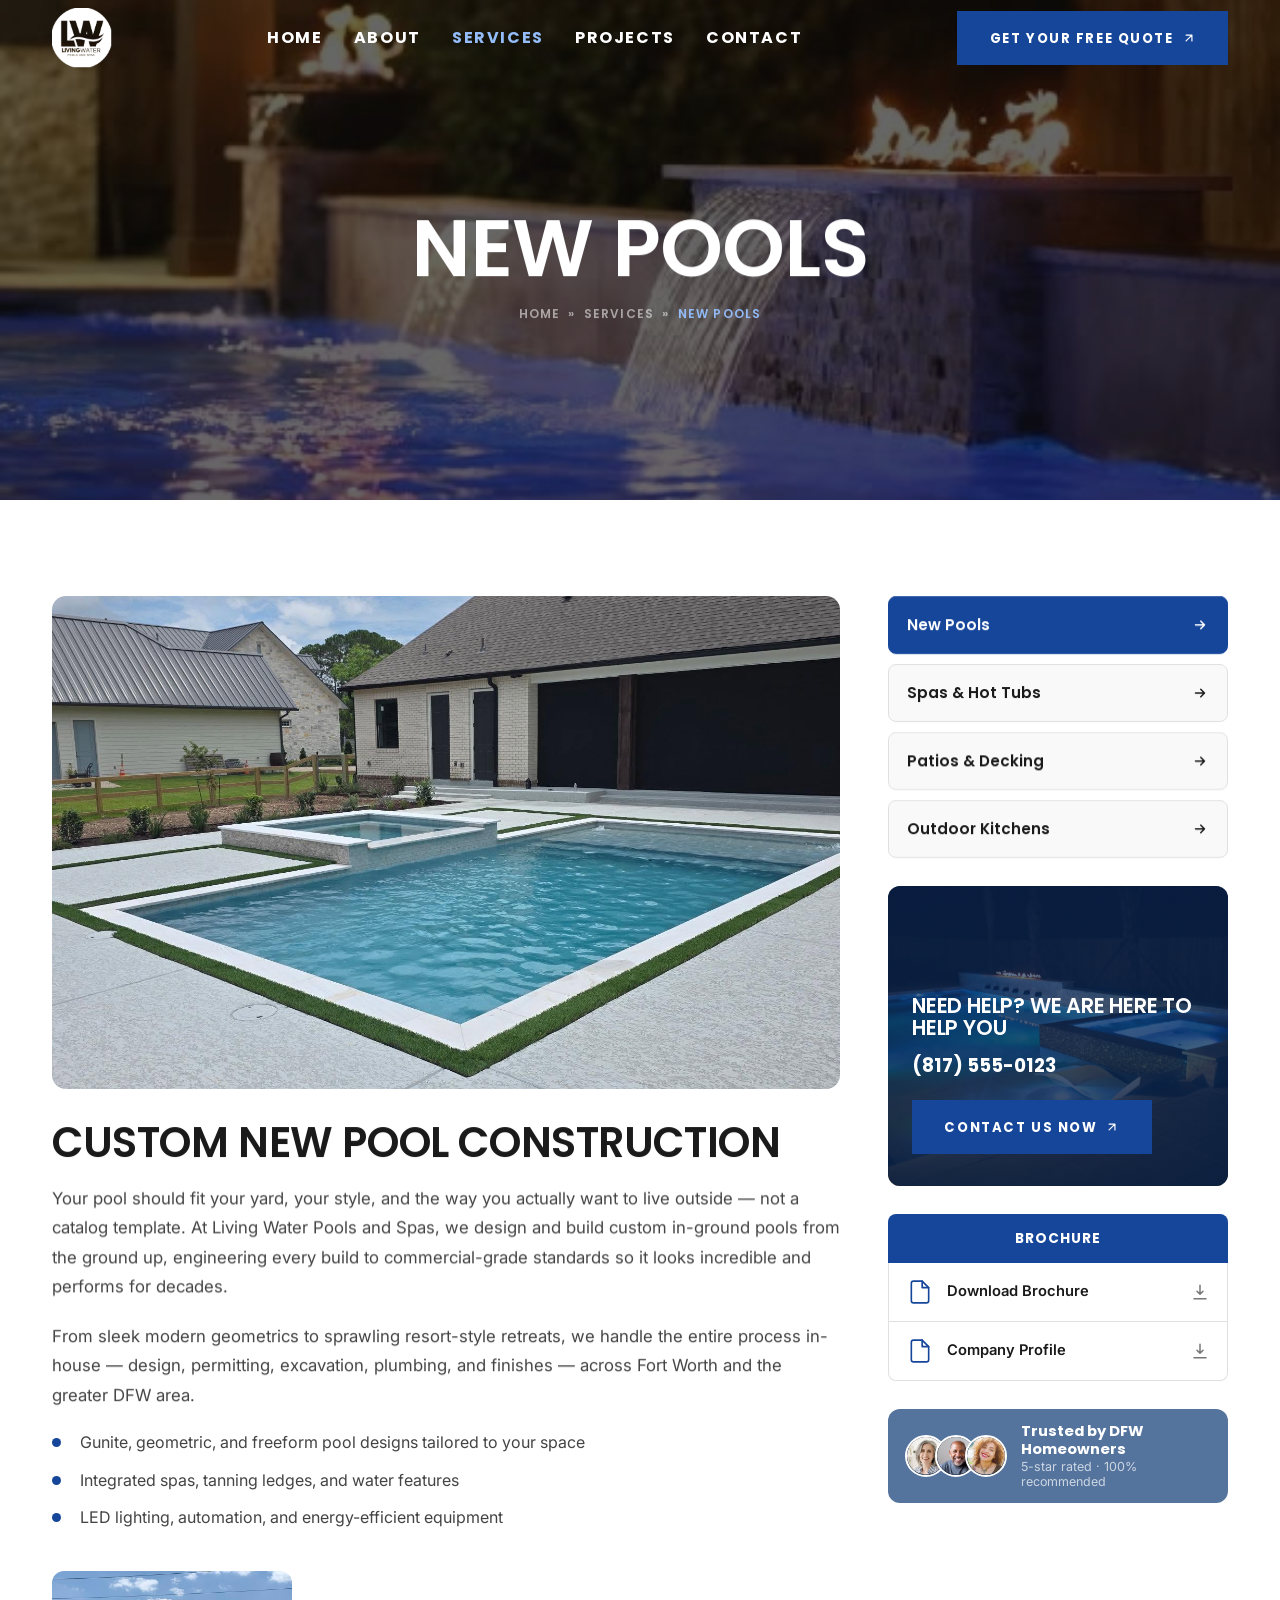
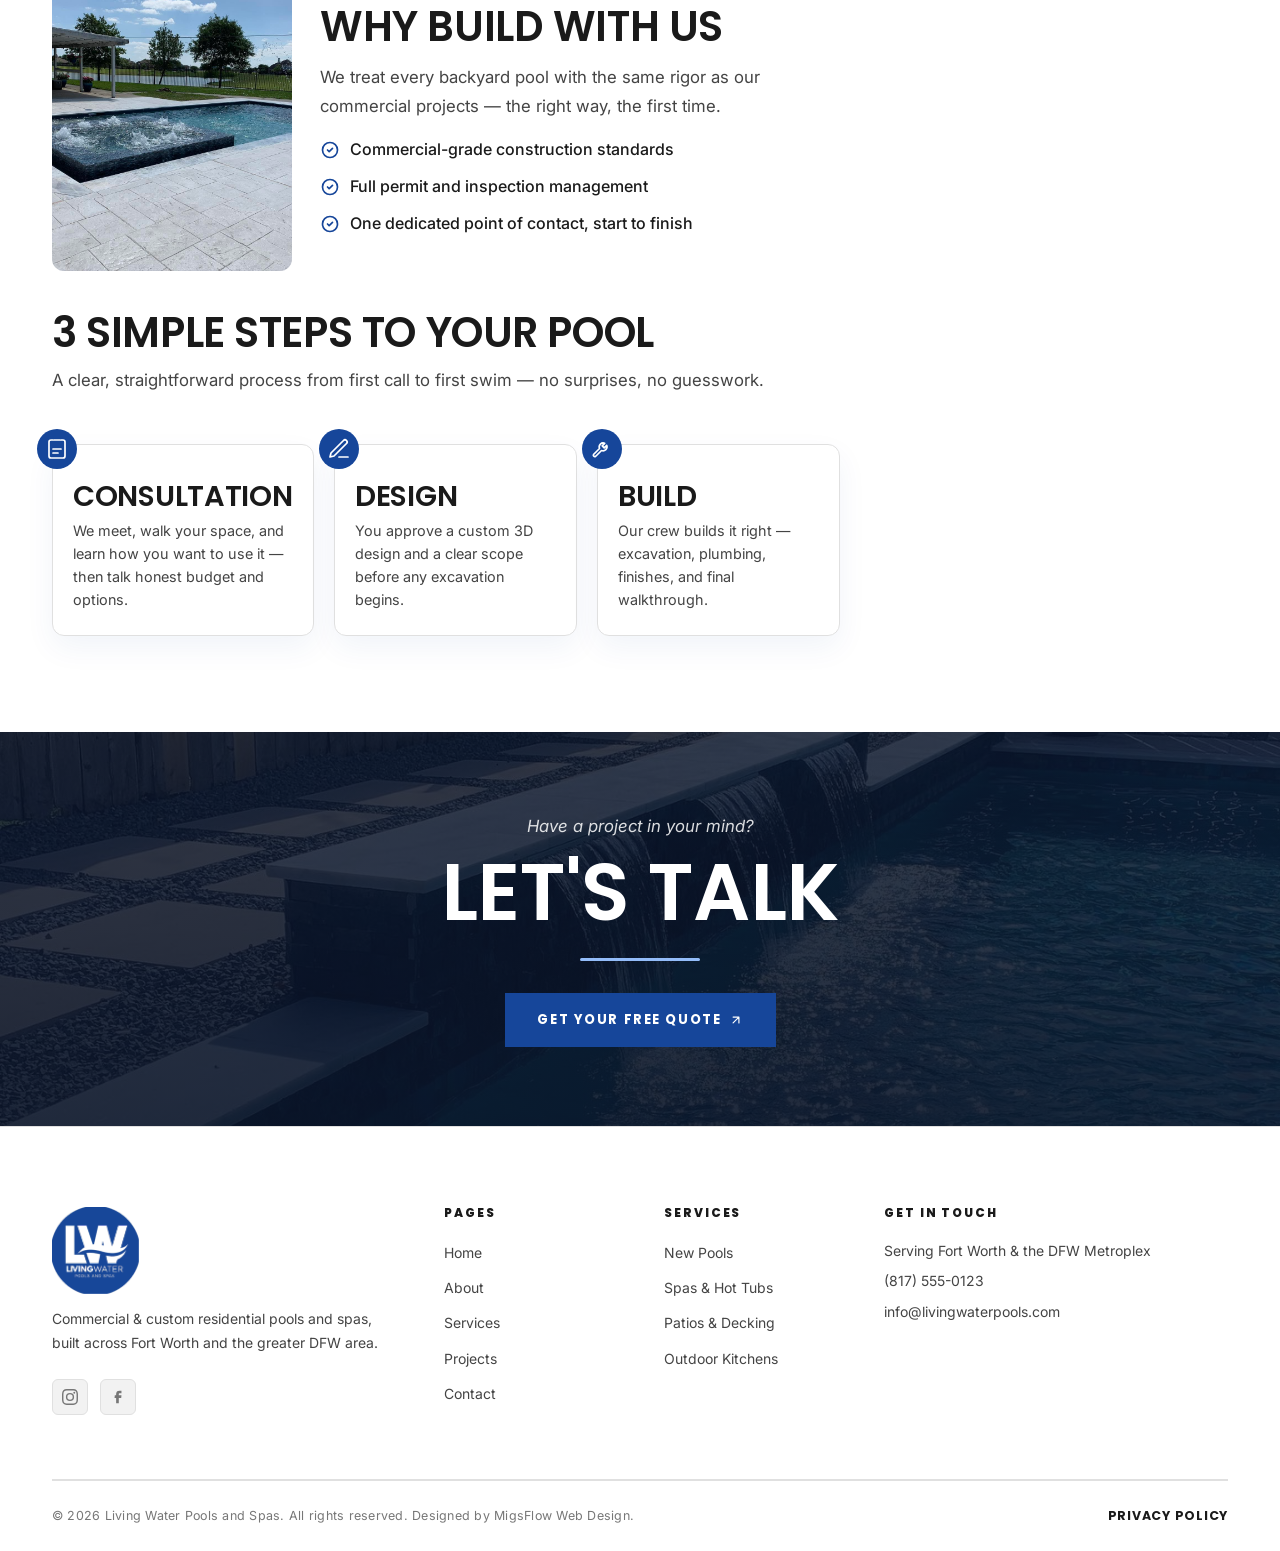
==== service-new-pools.html @ 2e31899b "Initial commit" ====
<!DOCTYPE html>
<html lang="en">
<head>
  <meta charset="UTF-8" />
  <meta name="viewport" content="width=device-width, initial-scale=1.0" />
  <meta name="description" content="Custom new pool construction by Living Water Pools and Spas — gunite, geometric, and freeform pools designed and built across the Fort Worth / DFW area." />
  <title>New Pools | Living Water Pools and Spas</title>

  <link rel="preconnect" href="https://fonts.googleapis.com" />
  <link rel="preconnect" href="https://fonts.gstatic.com" crossorigin />

  <link rel="stylesheet" href="global.css" />
  <link rel="stylesheet" href="nav-hero.css" />
  <link rel="stylesheet" href="css/graft.css" />
  <link rel="stylesheet" href="css/quote.css" />
  <link rel="stylesheet" href="css/styles.css" />
  <link rel="stylesheet" href="css/service-detail.css" />
  <script>if(!matchMedia("(prefers-reduced-motion: reduce)").matches)document.documentElement.className+=" fade-on";</script>
</head>
<body>

  <!-- NAVBAR -->
  <header id="navbar">
    <div class="container nav-inner">
      <a href="index.html" class="nav-logo" aria-label="Living Water Pools and Spas — Home">
        <img src="images/living-water-logo.svg" alt="Living Water Pools and Spas" class="nav-logo-img" />
      </a>
      <nav aria-label="Main navigation">
        <ul class="nav-links">
          <li><a href="index.html#hero">Home</a></li>
          <li><a href="index.html#about">About</a></li>
          <li><a href="index.html#services" class="is-active">Services</a></li>
          <li><a href="index.html#projects">Projects</a></li>
          <li><a href="index.html#contact">Contact</a></li>
        </ul>
      </nav>
      <div class="nav-cta">
        <a href="index.html#quote" class="btn-primary">
          Get Your Free Quote
          <svg class="btn-icon" xmlns="http://www.w3.org/2000/svg" fill="none" viewBox="0 0 24 24" stroke="currentColor" aria-hidden="true"><path stroke-linecap="round" stroke-linejoin="round" stroke-width="2" d="M7 17L17 7M17 7H7M17 7v10"/></svg>
        </a>
      </div>
      <button class="nav-hamburger" aria-expanded="false" aria-label="Open navigation menu" aria-controls="mobile-drawer">
        <span></span><span></span><span></span>
      </button>
      <nav class="nav-drawer" id="mobile-drawer" aria-label="Mobile navigation">
        <ul>
          <li><a href="index.html#hero">Home</a></li>
          <li><a href="index.html#about">About</a></li>
          <li><a href="index.html#services">Services</a></li>
          <li><a href="index.html#projects">Projects</a></li>
          <li><a href="index.html#contact">Contact</a></li>
        </ul>
        <div class="nav-drawer-cta">
          <a href="index.html#quote" class="btn-primary">Get Your Free Quote
            <svg class="btn-icon" xmlns="http://www.w3.org/2000/svg" fill="none" viewBox="0 0 24 24" stroke="currentColor" aria-hidden="true"><path stroke-linecap="round" stroke-linejoin="round" stroke-width="2" d="M7 17L17 7M17 7H7M17 7v10"/></svg>
          </a>
        </div>
      </nav>
    </div>
  </header>
  <div class="nav-overlay" aria-hidden="true"></div>

  <!-- PAGE HERO -->
  <section class="page-hero" data-fade>
    <div class="page-hero-bg"><picture><img src="images/hero/hero-3.jpg" alt="" width="1600" height="500" decoding="async"></picture></div>
    <div class="page-hero-overlay"></div>
    <div class="container">
      <div class="page-hero-content">
        <h1>New Pools</h1>
        <nav class="page-hero-breadcrumb" aria-label="Breadcrumb">
          <a href="index.html">Home</a> <span>&raquo;</span>
          <a href="index.html#services">Services</a> <span>&raquo;</span>
          <span class="current">New Pools</span>
        </nav>
      </div>
    </div>
  </section>

  <!-- SERVICE DETAIL -->
  <section class="svc-detail section-padding">
    <div class="container">
      <div class="svc-layout">

        <!-- MAIN -->
        <div class="svc-main" data-fade>
          <img class="svc-main-img" src="images/gallery/gallery-7.jpg" alt="Custom new pool built by Living Water Pools and Spas" loading="lazy" decoding="async">
          <h2>Custom New Pool Construction</h2>
          <p>Your pool should fit your yard, your style, and the way you actually want to
            live outside — not a catalog template. At Living Water Pools and Spas, we
            design and build custom in-ground pools from the ground up, engineering every
            build to commercial-grade standards so it looks incredible and performs for
            decades.</p>
          <p>From sleek modern geometrics to sprawling resort-style retreats, we handle
            the entire process in-house — design, permitting, excavation, plumbing, and
            finishes — across Fort Worth and the greater DFW area.</p>
          <ul class="svc-bullets">
            <li>Gunite, geometric, and freeform pool designs tailored to your space</li>
            <li>Integrated spas, tanning ledges, and water features</li>
            <li>LED lighting, automation, and energy-efficient equipment</li>
          </ul>

          <div class="svc-benefits">
            <img class="svc-benefits-img" src="images/gallery/gallery-8.jpg" alt="Finished pool and spa by Living Water Pools and Spas" loading="lazy" decoding="async">
            <div>
              <h3>Why Build With Us</h3>
              <p>We treat every backyard pool with the same rigor as our commercial
                projects — the right way, the first time.</p>
              <ul class="svc-check">
                <li><svg xmlns="http://www.w3.org/2000/svg" viewBox="0 0 24 24" fill="none" stroke="currentColor" stroke-width="2"><path stroke-linecap="round" stroke-linejoin="round" d="M9 12l2 2 4-4"/><circle cx="12" cy="12" r="9"/></svg> Commercial-grade construction standards</li>
                <li><svg xmlns="http://www.w3.org/2000/svg" viewBox="0 0 24 24" fill="none" stroke="currentColor" stroke-width="2"><path stroke-linecap="round" stroke-linejoin="round" d="M9 12l2 2 4-4"/><circle cx="12" cy="12" r="9"/></svg> Full permit and inspection management</li>
                <li><svg xmlns="http://www.w3.org/2000/svg" viewBox="0 0 24 24" fill="none" stroke="currentColor" stroke-width="2"><path stroke-linecap="round" stroke-linejoin="round" d="M9 12l2 2 4-4"/><circle cx="12" cy="12" r="9"/></svg> One dedicated point of contact, start to finish</li>
              </ul>
            </div>
          </div>

          <h3 class="svc-steps-head">3 Simple Steps To Your Pool</h3>
          <p class="svc-steps-intro">A clear, straightforward process from first call to
            first swim — no surprises, no guesswork.</p>
          <div class="svc-steps">
            <div class="svc-step">
              <span class="svc-step-icon"><svg xmlns="http://www.w3.org/2000/svg" viewBox="0 0 24 24" fill="none" stroke="currentColor" stroke-width="1.7"><path stroke-linecap="round" stroke-linejoin="round" d="M8 3H6a2 2 0 0 0-2 2v14a2 2 0 0 0 2 2h12a2 2 0 0 0 2-2V5a2 2 0 0 0-2-2h-2M9 3h6M8 12h8M8 16h5"/></svg></span>
              <h4>Consultation</h4>
              <p>We meet, walk your space, and learn how you want to use it — then talk honest budget and options.</p>
            </div>
            <div class="svc-step">
              <span class="svc-step-icon"><svg xmlns="http://www.w3.org/2000/svg" viewBox="0 0 24 24" fill="none" stroke="currentColor" stroke-width="1.7"><path stroke-linecap="round" stroke-linejoin="round" d="M12 20h9M16.5 3.5a2.1 2.1 0 0 1 3 3L7 19l-4 1 1-4z"/></svg></span>
              <h4>Design</h4>
              <p>You approve a custom 3D design and a clear scope before any excavation begins.</p>
            </div>
            <div class="svc-step">
              <span class="svc-step-icon"><svg xmlns="http://www.w3.org/2000/svg" viewBox="0 0 24 24" fill="none" stroke="currentColor" stroke-width="1.7"><path stroke-linecap="round" stroke-linejoin="round" d="M14.7 6.3a4 4 0 0 0-5.2 5.2l-6 6a1.5 1.5 0 0 0 2 2l6-6a4 4 0 0 0 5.2-5.2l-2.5 2.5-2-2z"/></svg></span>
              <h4>Build</h4>
              <p>Our crew builds it right — excavation, plumbing, finishes, and final walkthrough.</p>
            </div>
          </div>
        </div>

        <!-- SIDEBAR -->
        <aside class="svc-sidebar" data-fade>
          <ul class="svc-nav">
            <li><a href="service-new-pools.html" class="is-active">New Pools <svg xmlns="http://www.w3.org/2000/svg" fill="none" viewBox="0 0 24 24" stroke="currentColor"><path stroke-linecap="round" stroke-linejoin="round" stroke-width="2" d="M13 7l5 5-5 5M6 12h12"/></svg></a></li>
            <li><a href="service-spas.html">Spas &amp; Hot Tubs <svg xmlns="http://www.w3.org/2000/svg" fill="none" viewBox="0 0 24 24" stroke="currentColor"><path stroke-linecap="round" stroke-linejoin="round" stroke-width="2" d="M13 7l5 5-5 5M6 12h12"/></svg></a></li>
            <li><a href="service-patios.html">Patios &amp; Decking <svg xmlns="http://www.w3.org/2000/svg" fill="none" viewBox="0 0 24 24" stroke="currentColor"><path stroke-linecap="round" stroke-linejoin="round" stroke-width="2" d="M13 7l5 5-5 5M6 12h12"/></svg></a></li>
            <li><a href="service-outdoor-kitchens.html">Outdoor Kitchens <svg xmlns="http://www.w3.org/2000/svg" fill="none" viewBox="0 0 24 24" stroke="currentColor"><path stroke-linecap="round" stroke-linejoin="round" stroke-width="2" d="M13 7l5 5-5 5M6 12h12"/></svg></a></li>
          </ul>

          <div class="svc-help">
            <div class="svc-help-bg"><img src="images/hero/hero-1.jpg" alt="" loading="lazy" decoding="async"></div>
            <h3>Need Help? We Are Here To Help You</h3>
            <!-- TODO: replace with the real phone number -->
            <a class="svc-help-phone" href="tel:+18175550123">(817) 555-0123</a>
            <a href="index.html#quote" class="btn-primary">Contact Us Now
              <svg class="btn-icon" xmlns="http://www.w3.org/2000/svg" fill="none" viewBox="0 0 24 24" stroke="currentColor" aria-hidden="true"><path stroke-linecap="round" stroke-linejoin="round" stroke-width="2" d="M7 17L17 7M17 7H7M17 7v10"/></svg>
            </a>
          </div>

          <div class="svc-brochure">
            <div class="svc-brochure-head">Brochure</div>
            <div class="svc-brochure-list">
              <!-- TODO: link real PDFs when available -->
              <a href="#">
                <svg class="svc-brochure-file" xmlns="http://www.w3.org/2000/svg" fill="none" viewBox="0 0 24 24" stroke="currentColor" stroke-width="1.5"><path stroke-linecap="round" stroke-linejoin="round" d="M14 2H6a2 2 0 0 0-2 2v16a2 2 0 0 0 2 2h12a2 2 0 0 0 2-2V8z"/><path stroke-linecap="round" stroke-linejoin="round" d="M14 2v6h6"/></svg>
                Download Brochure
                <svg class="svc-brochure-dl" xmlns="http://www.w3.org/2000/svg" fill="none" viewBox="0 0 24 24" stroke="currentColor" stroke-width="2"><path stroke-linecap="round" stroke-linejoin="round" d="M12 3v12m0 0l-4-4m4 4l4-4M4 21h16"/></svg>
              </a>
              <a href="#">
                <svg class="svc-brochure-file" xmlns="http://www.w3.org/2000/svg" fill="none" viewBox="0 0 24 24" stroke="currentColor" stroke-width="1.5"><path stroke-linecap="round" stroke-linejoin="round" d="M14 2H6a2 2 0 0 0-2 2v16a2 2 0 0 0 2 2h12a2 2 0 0 0 2-2V8z"/><path stroke-linecap="round" stroke-linejoin="round" d="M14 2v6h6"/></svg>
                Company Profile
                <svg class="svc-brochure-dl" xmlns="http://www.w3.org/2000/svg" fill="none" viewBox="0 0 24 24" stroke="currentColor" stroke-width="2"><path stroke-linecap="round" stroke-linejoin="round" d="M12 3v12m0 0l-4-4m4 4l4-4M4 21h16"/></svg>
              </a>
            </div>
          </div>
          <div class="trust-bar">
            <div class="trust-avatars">
              <img src="images/testimonial-4.png" alt="" width="42" height="42" loading="lazy" decoding="async">
              <img src="images/testimonial-5.png" alt="" width="42" height="42" loading="lazy" decoding="async">
              <img src="images/testimonial-6.png" alt="" width="42" height="42" loading="lazy" decoding="async">
            </div>
            <p class="trust-text">
              <span class="trust-text-1">Trusted by DFW Homeowners</span>
              <span class="trust-text-2">5-star rated &middot; 100% recommended</span>
            </p>
          </div>

        </aside>

      </div>
    </div>
  </section>

  <!-- LET'S TALK -->
  <section class="lets-talk" data-fade>
    <div class="lets-talk-bg"><img src="images/hero/hero-2.jpg" alt="" loading="lazy" decoding="async"></div>
    <div class="container">
      <p class="lets-talk-eyebrow">Have a project in your mind?</p>
      <h2>Let's Talk</h2>
      <div class="lets-talk-line"></div>
      <a href="index.html#quote" class="btn-primary">Get Your Free Quote
        <svg class="btn-icon" xmlns="http://www.w3.org/2000/svg" fill="none" viewBox="0 0 24 24" stroke="currentColor" aria-hidden="true"><path stroke-linecap="round" stroke-linejoin="round" stroke-width="2" d="M7 17L17 7M17 7H7M17 7v10"/></svg>
      </a>
    </div>
  </section>

  <!-- FOOTER -->
  <footer id="footer">
    <div class="container">
      <div class="footer-grid">
        <div class="footer-col footer-brand">
          <img src="images/living-water-logo.svg" alt="Living Water Pools and Spas" class="footer-logo-img" />
          <p>Commercial &amp; custom residential pools and spas, built across Fort Worth and the greater DFW area.</p>
          <div class="footer-social">
            <a href="#" aria-label="Instagram"><svg xmlns="http://www.w3.org/2000/svg" viewBox="0 0 24 24" fill="currentColor"><path d="M12 2.163c3.204 0 3.584.012 4.85.07 3.252.148 4.771 1.691 4.919 4.919.058 1.265.069 1.645.069 4.849 0 3.205-.012 3.584-.069 4.849-.149 3.225-1.664 4.771-4.919 4.919-1.266.058-1.644.07-4.85.07-3.204 0-3.584-.012-4.849-.07-3.26-.149-4.771-1.699-4.919-4.92-.058-1.265-.07-1.644-.07-4.849 0-3.204.013-3.583.07-4.849.149-3.227 1.664-4.771 4.919-4.919 1.266-.057 1.645-.069 4.849-.069zM12 0C8.741 0 8.333.014 7.053.072 2.695.272.273 2.69.073 7.052.014 8.333 0 8.741 0 12c0 3.259.014 3.668.072 4.948.2 4.358 2.618 6.78 6.98 6.98C8.333 23.986 8.741 24 12 24c3.259 0 3.668-.014 4.948-.072 4.354-.2 6.782-2.618 6.979-6.98.059-1.28.073-1.689.073-4.948 0-3.259-.014-3.667-.072-4.947-.196-4.354-2.617-6.78-6.979-6.98C15.668.014 15.259 0 12 0zm0 5.838a6.162 6.162 0 100 12.324 6.162 6.162 0 000-12.324zM12 16a4 4 0 110-8 4 4 0 010 8zm6.406-11.845a1.44 1.44 0 100 2.881 1.44 1.44 0 000-2.881z"/></svg></a>
            <a href="#" aria-label="Facebook"><svg xmlns="http://www.w3.org/2000/svg" viewBox="0 0 24 24" fill="currentColor"><path d="M9.198 21.5h4v-8.01h3.604l.396-3.98h-4V7.5a1 1 0 0 1 1-1h3v-4h-3a5 5 0 0 0-5 5v2.01h-2l-.396 3.98h2.396v8.01Z"/></svg></a>
          </div>
        </div>
        <div class="footer-col footer-nav"><h4>Pages</h4><ul><li><a href="index.html#hero">Home</a></li><li><a href="index.html#about">About</a></li><li><a href="index.html#services">Services</a></li><li><a href="index.html#projects">Projects</a></li><li><a href="index.html#contact">Contact</a></li></ul></div>
        <div class="footer-col footer-nav"><h4>Services</h4><ul><li><a href="service-new-pools.html">New Pools</a></li><li><a href="service-spas.html">Spas &amp; Hot Tubs</a></li><li><a href="service-patios.html">Patios &amp; Decking</a></li><li><a href="service-outdoor-kitchens.html">Outdoor Kitchens</a></li></ul></div>
        <div class="footer-col footer-contact"><h4>Get In Touch</h4><address><p>Serving Fort Worth &amp; the DFW Metroplex</p><a href="tel:+18175550123">(817) 555-0123</a><a href="mailto:info@livingwaterpools.com">info@livingwaterpools.com</a></address></div>
      </div>
      <div class="footer-bottom"><p>&copy; 2026 Living Water Pools and Spas. All rights reserved. Designed by MigsFlow Web Design.</p><a href="#" class="footer-privacy">Privacy Policy</a></div>
    </div>
  </footer>

  <button id="scrollTop" class="scroll-top-btn" aria-label="Scroll to top"><svg xmlns="http://www.w3.org/2000/svg" fill="none" viewBox="0 0 24 24" stroke="currentColor"><path stroke-linecap="round" stroke-linejoin="round" stroke-width="2" d="M5 15l7-7 7 7"/></svg></button>

  <script defer src="main.js"></script>
</body>
</html>
---- global.css ----
/* ============================================================
   RIDGELINE POOLS v2 — global.css
   White-base design: white backgrounds, dark text, maroon accents
   Mobile-first: base styles = mobile, min-width queries = larger
   ============================================================ */

@import url('https://fonts.googleapis.com/css2?family=Poppins:wght@400;500;600;700;800;900&family=Inter:wght@400;500;600;700&display=swap');

:root {

  /* ── Brand Colors ── */
  --maroon:       #16469a;
  --maroon-dk:    #0F3372;
  --maroon-lt:    #93bcf9;
  --black:        #0A0A0A;
  --white:        #FFFFFF;

  /* ── Greys ── */
  --grey-50:      #F9F9F9;
  --grey-100:     #F2F2F2;
  --grey-200:     #E0E0E0;
  --grey-300:     #B0B0B0;
  --grey-400:     #777777;
  --grey-500:     #444444;
  --grey-600:     #2A2A2A;

  /* ── Text ── */
  --text-primary:   #1A1A1A;   /* headings */
  --text-body:      #444444;   /* body copy */
  --text-muted:     #777777;   /* labels, captions */
  --text-white:     #FFFFFF;
  --text-maroon:    #174799;

  /* ── Backgrounds ── */
  --bg-white:     #FFFFFF;
  --bg-light:     #F9F9F9;
  --bg-dark:      #111111;
  --bg-maroon:    #174799;

  /* ── Typography ── */
  --font-display: 'Poppins', sans-serif;
  --font-body:    'Inter', sans-serif;
  --font-serif:   'Poppins', sans-serif;

  /* ── Spacing ── */
  --space-xs:   0.25rem;
  --space-sm:   0.5rem;
  --space-md:   1rem;
  --space-lg:   2rem;
  --space-xl:   4rem;
  --space-2xl:  6rem;

  /* ── Transitions ── */
  --transition:       0.25s ease;
  --transition-slow:  0.45s ease;
}

/* ── Reset ── */
*, *::before, *::after {
  box-sizing: border-box;
  margin: 0;
  padding: 0;
}

html {
  scroll-behavior: smooth;
  font-size: 16px;
  /* Clip incidental horizontal overflow (full-bleed sections, carousels,
     absolutely-positioned cards, etc.). This MUST live on <html>, not <body>:
       • On <html> it applies to the viewport's scroller, so the sticky
         navbar keeps sticking to the top — sticky stays intact.
       • On <body> it would make <body> its own (non-scrolling) container and
         break the sticky navbar.
     We use `clip` (widely supported): it stops horizontal scroll WITHOUT
     creating a scroll container, so `position: sticky` keeps working. */
  overflow-x: clip;
}

/* White base — opposite of v1 */
body {
  background-color: var(--bg-white);
  color: var(--text-body);
  font-family: var(--font-body);
  font-weight: 400;
  line-height: 1.6;
  -webkit-font-smoothing: antialiased;
  /* `clip` clips horizontal overflow WITHOUT making <body> a scroll container,
     so the sticky navbar keeps working (unlike `hidden`, which would break it).
     Belt-and-suspenders alongside the same rule on <html> above. */
  overflow-x: clip;
}

img, picture { display: block; max-width: 100%; }
a { color: inherit; text-decoration: none; }
ul { list-style: none; }
button { cursor: pointer; border: none; background: none; font-family: inherit; }

/* ── Layout ── */
.container {
  max-width: 1240px;
  margin: 0 auto;
  width: 100%;
  padding: 0 1.25rem;
}

@media (min-width: 768px) { .container { padding: 0 2rem; } }

.section-padding { padding: 4.5rem 0; }

@media (min-width: 768px)  { .section-padding { padding: 6rem 0; } }


/* ── Typography ── */
h1, h2, h3, h4, h5, h6 {
  font-family: var(--font-display);
  font-weight: 600;
  line-height: 1.05;
  letter-spacing: -0.01em;
  text-transform: uppercase;
  color: var(--text-primary);
}

h1 { font-size: clamp(2.6rem, 9vw, 6.5rem); }
h2 { font-size: clamp(2rem, 5.5vw, 4rem); }
h3 { font-size: clamp(1.5rem, 3.5vw, 2.6rem); }
h4 { font-size: clamp(1.15rem, 2.5vw, 1.8rem); }
h5 { font-size: 1.05rem; }

@media (min-width: 768px) { h5 { font-size: 1.2rem; } }

p {
  font-family: var(--font-body);
  font-weight: 400;
  line-height: 1.75;
  font-size: 0.975rem;
  color: var(--text-body);
}

@media (min-width: 768px) { p { font-size: 1.05rem; } }

/* ── Eyebrow label ── */
.eyebrow {
  font-family: var(--font-display);
  font-weight: 700;
  font-size: 0.72rem;
  letter-spacing: 0.2em;
  text-transform: uppercase;
  color: var(--maroon-lt);
  display: inline-flex;
  align-items: center;
  gap: 0.6rem;
  margin-bottom: 0.75rem;
}

.eyebrow::before {
  content: '';
  display: inline-block;
  width: 1.75rem;
  height: 2px;
  background: var(--maroon-lt);
  flex-shrink: 0;
}

/* ── Screen reader only ── */
.sr-only {
  position: absolute; width: 1px; height: 1px;
  padding: 0; margin: -1px; overflow: hidden;
  clip: rect(0,0,0,0); white-space: nowrap; border: 0;
}

/* ── Image zoom ── */
.img-zoom { overflow: hidden; }
.img-zoom img { transition: transform 0.6s ease; }
.img-zoom:hover img { transform: scale(1.04); }


/* ============================================================
   HERO SECTION FOR ALL WEB PAGES ASIDE FROM HOME PAGE
   ============================================================ */
.page-hero {
  height: 500px;
}


/* ══════════════════════════════════════════════
   FOOTER
   Dark bg, 4-column grid, social icons,
   newsletter form, bottom bar
══════════════════════════════════════════════ */

#footer {
  background: var(--grey-600);
  padding: 5rem 0 0;
}

/* ── 4-column grid ── */
.footer-grid {
  display: grid;
  grid-template-columns: 1fr;
  gap: 2.5rem;
  padding-bottom: 4rem;
  border-bottom: 1px solid rgba(255,255,255,0.07);
}

@media (min-width: 600px) {
  .footer-grid { grid-template-columns: 1fr 1fr; }
}

@media (min-width: 1024px) {
  .footer-grid { grid-template-columns: 2fr 1fr 1fr 2fr; gap: 3rem; }
}

/* ── Shared column styles ── */
.footer-col h4 {
  font-family: var(--font-display);
  font-weight: 800;
  font-size: 0.75rem;
  letter-spacing: 0.16em;
  text-transform: uppercase;
  color: var(--white);
  margin-bottom: 1.25rem;
}

.footer-col p {
  font-size: 0.875rem;
  color: var(--grey-300);
  line-height: 1.7;
}

/* ── Brand column ── */
.footer-logo-img {
  display: block;
  height: 88px;
  width: auto;
  margin-bottom: 0.75rem;
}

.footer-brand p { margin-bottom: 1.5rem; }

/* Social icons */
.footer-social {
  display: flex;
  align-items: center;
  gap: 0.75rem;
}

.footer-social a {
  width: 36px;
  height: 36px;
  background: rgba(255,255,255,0.06);
  border: 1px solid rgba(255,255,255,0.1);
  display: flex;
  align-items: center;
  justify-content: center;
  color: var(--grey-300);
  border-radius: 6px;
  transition: background var(--transition), color var(--transition), border-color var(--transition);
}

.footer-social a:hover {
  background: var(--maroon);
  border-color: var(--maroon);
  color: var(--white);
}

.footer-social a svg { width: 16px; height: 16px; }

/* ── Nav column ── */
.footer-nav ul {
  list-style: none;
  display: flex;
  flex-direction: column;
  gap: 0.6rem;
}

.footer-nav a {
  font-size: 0.875rem;
  color: var(--grey-300);
  transition: color var(--transition);
}

.footer-nav a:hover { color: var(--white); }

/* ── Contact column ── */
.footer-contact address {
  font-style: normal;
  display: flex;
  flex-direction: column;
  gap: 0.5rem;
}

.footer-contact p,
.footer-contact a {
  font-size: 0.875rem;
  color: var(--grey-300);
  line-height: 1.6;
  transition: color var(--transition);
}

.footer-contact a:hover { color: var(--white); }

/* ── Newsletter column ── */
.footer-newsletter p { margin-bottom: 1.25rem; }

.footer-form {
  display: flex;
  flex-direction: column;
  gap: 0.6rem;
}

.footer-form input[type="email"] {
  background: rgba(255,255,255,0.06);
  border: 1px solid rgba(255,255,255,0.12);
  color: var(--white);
  font-family: var(--font-body);
  font-size: 0.875rem;
  padding: 0.75rem 1rem;
  border-radius: 6px;
  outline: none;
  width: 100%;
  transition: border-color var(--transition), background var(--transition);
}

.footer-form input[type="email"]::placeholder { color: var(--grey-400); }

.footer-form input[type="email"]:focus {
  border-color: var(--maroon);
  background: rgba(255,255,255,0.09);
}

.footer-form .btn-primary { width: 100%; justify-content: center; }

/* ── Bottom bar ── */
.footer-bottom {
  padding: 1.5rem 0;
  display: flex;
  flex-direction: column;
  align-items: center;
  gap: 0.6rem;
  text-align: center;
}

@media (min-width: 600px) {
  .footer-bottom {
    flex-direction: row;
    justify-content: space-between;
    text-align: left;
  }
}

.footer-bottom p {
  font-size: 0.78rem;
  color: var(--white);
  letter-spacing: 0.02em;
}

.footer-privacy {
  font-size: 0.78rem;
  color: var(--white);
  letter-spacing: 0.06em;
  text-transform: uppercase;
  font-family: var(--font-display);
  font-weight: 700;
  white-space: nowrap;
  transition: color var(--transition);
}
.footer-privacy:hover { color: var(--white); }

/* ── Scroll to top button ── */
.scroll-top-btn {
  position: fixed;
  bottom: 2rem;
  right: 2rem;
  width: 44px;
  height: 44px;
  background: var(--maroon);
  color: var(--white);
  border: none;
  border-radius: 6px;
  display: flex;
  align-items: center;
  justify-content: center;
  cursor: pointer;
  opacity: 0;
  pointer-events: none;
  transition: opacity var(--transition), background var(--transition), transform var(--transition);
  z-index: 900;
}

.scroll-top-btn.is-visible {
  opacity: 1;
  pointer-events: all;
}

.scroll-top-btn:hover {
  background: var(--maroon-dk);
  transform: translateY(-2px);
}

.scroll-top-btn svg { width: 18px; height: 18px; }
---- nav-hero.css ----
/* ============================================================
   RIDGELINE POOLS v2 — nav-hero.css
   Topbar, Navbar, Hero section
   Mobile-first
   ============================================================ */

/* ══════════════════════════════════════════════
   BUTTONS
══════════════════════════════════════════════ */

/* Primary — maroon fill */
.btn-primary {
  display: inline-flex;
  align-items: center;
  gap: 0.5rem;
  background: var(--maroon);
  color: var(--white);
  font-family: var(--font-display);
  font-weight: 700;
  font-size: 0.78rem;
  letter-spacing: 0.12em;
  text-transform: uppercase;
  padding: 0.85rem 1.6rem;
  border: 2px solid var(--maroon);
  transition: background var(--transition), border-color var(--transition), transform var(--transition);
  white-space: nowrap;
}
.btn-primary:hover {
  background: var(--maroon-dk);
  border-color: var(--maroon-dk);
  transform: translateY(-2px);
}

/* Outline — maroon border, transparent */
.btn-outline-maroon {
  display: inline-flex;
  align-items: center;
  gap: 0.5rem;
  background: transparent;
  color: var(--maroon);
  font-family: var(--font-display);
  font-weight: 700;
  font-size: 0.78rem;
  letter-spacing: 0.12em;
  text-transform: uppercase;
  padding: 0.825rem 1.6rem;
  border: 2px solid var(--maroon);
  transition: background var(--transition), color var(--transition), transform var(--transition);
  white-space: nowrap;
}
.btn-outline-maroon:hover {
  background: var(--maroon);
  color: var(--white);
  transform: translateY(-2px);
}

/* Ghost white — for use over dark/image backgrounds */
.btn-ghost-white {
  display: inline-flex;
  align-items: center;
  gap: 0.5rem;
  background: transparent;
  color: var(--white);
  font-family: var(--font-display);
  font-weight: 700;
  font-size: 0.78rem;
  letter-spacing: 0.12em;
  text-transform: uppercase;
  padding: 0.825rem 1.6rem;
  border: 2px solid rgba(255,255,255,0.5);
  transition: border-color var(--transition), background var(--transition), transform var(--transition);
  white-space: nowrap;
}
.btn-ghost-white:hover {
  border-color: var(--white);
  background: rgba(255,255,255,0.1);
  transform: translateY(-2px);
}

.btn-icon {
  width: 14px;
  height: 14px;
  flex-shrink: 0;
}

@media (min-width: 768px) {
  .btn-primary,
  .btn-outline-maroon,
  .btn-ghost-white {
    font-size: 0.82rem;
    padding: 0.9rem 1.9rem;
  }
}

/* ══════════════════════════════════════════════
   TOPBAR
   Hidden on mobile, shown at 1024px+
══════════════════════════════════════════════ */

#topbar {
  display: none;
  background: var(--grey-600);
  border-bottom: 1px solid rgba(255,255,255,0.06);
}

@media (min-width: 1024px) {
  #topbar { display: block; }
}

.topbar-inner {
  display: flex;
  align-items: center;
  justify-content: space-between;
  padding-top: 1rem;
  padding-bottom: 1rem;
  gap: 1rem;
}

/* Left: info items */
.topbar-info {
  display: flex;
  align-items: center;
  gap: 1.75rem;
}

.topbar-item {
  display: flex;
  align-items: center;
  gap: 0.4rem;
  font-family: var(--font-body);
  font-size: 1rem;
  font-weight: 400;
  color: var(--grey-300);
}
.topbar-item svg {
  width: 14px;
  height: 14px;
  color: var(--maroon-lt);
  flex-shrink: 0;
}
.topbar-item a {
  color: var(--grey-300);
  transition: color var(--transition);
}
.topbar-item a:hover { color: var(--white); }

/* Right: social icons */
.topbar-social {
  display: flex;
  align-items: center;
  gap: 0.75rem;
}
.topbar-social a {
  color: var(--grey-300);
  display: flex;
  align-items: center;
  transition: color var(--transition);
}
.topbar-social a:hover { color: var(--white); }
.topbar-social svg { width: 20px; height: 20px; }

/* ══════════════════════════════════════════════
   NAVBAR
   White background, sticky, dark text
══════════════════════════════════════════════ */

#navbar {
  position: sticky;
  top: 0;
  z-index: 500;
  background: var(--white);
  border-bottom: 1px solid var(--grey-200);
  transition: box-shadow var(--transition);
}

/* Scrolled state — subtle shadow */
#navbar.is-scrolled {
  box-shadow: 0 2px 20px rgba(0,0,0,0.08);
}

.nav-inner {
  display: flex;
  align-items: center;
  justify-content: space-between;
  height: 68px;
  gap: 1rem;
}

@media (min-width: 1024px) {
  .nav-inner { height: 76px; }
}

/* ── Logo ── */
.nav-logo {
  font-family: var(--font-display);
  font-weight: 900;
  font-size: 1.5rem;
  letter-spacing: 0.04em;
  text-transform: uppercase;
  color: var(--text-primary);
  flex-shrink: 0;
  line-height: 1;
}
.nav-logo span { color: var(--maroon); }

@media (min-width: 768px) {
  .nav-logo { font-size: 1.7rem; }
}

/* ── Desktop nav links — hidden on mobile ── */
.nav-links {
  display: none;
}

@media (min-width: 1024px) {
  .nav-links {
    display: flex;
    align-items: center;
    gap: 0.25rem;
    flex: 1;
    justify-content: center;
  }
}

/* Each nav link or dropdown toggle */
.nav-links > li { position: relative; }

.nav-links > li > a,
.nav-drop-toggle {
  display: inline-flex;
  align-items: center;
  gap: 0.3rem;
  font-family: var(--font-display);
  font-weight: 700;
  font-size: 1rem;
  letter-spacing: 0.1em;
  text-transform: uppercase;
  color: var(--text-primary);
  padding: 0.6rem 0.85rem;
  transition: color var(--transition);
  background: none;
  border: none;
  cursor: pointer;
  white-space: nowrap;
}

.nav-links > li > a:hover,
.nav-drop-toggle:hover,
.nav-links > li > a.is-active {
  color: var(--maroon);
}

/* Chevron icon in dropdown toggle */
.nav-chevron {
  width: 14px;
  height: 14px;
  transition: transform var(--transition);
  flex-shrink: 0;
}
.nav-drop-toggle[aria-expanded="true"] .nav-chevron {
  transform: rotate(180deg);
}

/* ── Dropdown menu ── */
.nav-dropdown {
  display: none;
  position: absolute;
  top: 100%;            /* flush under the toggle so hover doesn't break across a gap */
  left: 0;
  min-width: 230px;
  background: var(--white);
  border: 1px solid var(--grey-200);
  border-top: 2px solid var(--maroon);
  box-shadow: 0 8px 32px rgba(0,0,0,0.1);
  z-index: 100;
  padding: 0.5rem 0;
}

/* Open on click (JS sets aria-expanded) … */
.nav-drop-toggle[aria-expanded="true"] + .nav-dropdown {
  display: block;
}

/* … and open on hover / keyboard focus (desktop only) */
@media (min-width: 1024px) {
  .nav-links > li:hover > .nav-dropdown,
  .nav-links > li:focus-within > .nav-dropdown {
    display: block;
  }
  .nav-links > li:hover > .nav-drop-toggle .nav-chevron,
  .nav-links > li:focus-within > .nav-drop-toggle .nav-chevron {
    transform: rotate(180deg);
  }
}

.nav-dropdown li a {
  display: block;
  padding: 0.7rem 1.25rem;
  font-family: var(--font-display);
  font-weight: 600;
  font-size: 0.78rem;
  letter-spacing: 0.08em;
  text-transform: uppercase;
  color: var(--text-primary);
  transition: background var(--transition), color var(--transition), padding-left var(--transition);
}
.nav-dropdown li a:hover {
  background: var(--grey-50);
  color: var(--maroon);
  padding-left: 1.6rem;
}

/* ── Desktop CTA button — hidden on mobile ── */
.nav-cta { display: none; }

@media (min-width: 1024px) {
  .nav-cta {
    display: flex;
    align-items: center;
    gap: 0.75rem;
    flex-shrink: 0;
  }
}

/* Slightly tighter padding on the nav "Log In" so the two buttons fit comfortably */
.nav-login { padding-top: 0.7rem; padding-bottom: 0.7rem; }

/* ── Hamburger — shown on mobile only ── */
.nav-hamburger {
  display: flex;
  flex-direction: column;
  justify-content: center;
  gap: 5px;
  width: 40px;
  height: 40px;
  padding: 6px;
  flex-shrink: 0;
}

@media (min-width: 1024px) {
  .nav-hamburger { display: none; }
}

.nav-hamburger span {
  display: block;
  width: 100%;
  height: 2px;
  background: var(--text-primary);
  border-radius: 2px;
  transition: transform var(--transition), opacity var(--transition);
  transform-origin: center;
}
/* Open state — even, centered X.
   The bars sit 7px apart (2px bar + 5px gap), so slide the top/bottom bars
   to the middle, then rotate ±45° around their centers so they cross cleanly. */
.nav-hamburger[aria-expanded="true"] span:nth-child(1) { transform: translateY(7px) rotate(45deg); }
.nav-hamburger[aria-expanded="true"] span:nth-child(2) { opacity: 0; }
.nav-hamburger[aria-expanded="true"] span:nth-child(3) { transform: translateY(-7px) rotate(-45deg); }

/* ── Mobile menu — drops DOWN from under the navbar (not a full-screen slide) ── */
.nav-drawer {
  position: absolute;        /* anchored to #navbar (the sticky, positioned ancestor) */
  top: 100%;
  left: 0;
  right: 0;
  background: var(--white);
  border-top: 1px solid var(--grey-200);
  box-shadow: 0 16px 30px rgba(0, 0, 0, 0.14);
  z-index: 600;
  padding: 0.5rem 1.25rem 1.5rem;
  display: flex;
  flex-direction: column;
  /* Never cover the whole screen — cap height and scroll if it ever overflows */
  max-height: calc(100dvh - 68px);
  overflow-y: auto;
  /* Closed state */
  opacity: 0;
  visibility: hidden;
  transform: translateY(-10px);
  pointer-events: none;
  transition: opacity 0.26s ease, transform 0.26s ease, visibility 0.26s;
}

.nav-drawer.is-open {
  opacity: 1;
  visibility: visible;
  transform: translateY(0);
  pointer-events: auto;
}

@media (min-width: 1024px) {
  .nav-drawer { display: none !important; }
}

/* Drawer close button */
.nav-drawer-close {
  align-self: flex-end;
  width: 40px;
  height: 40px;
  display: flex;
  align-items: center;
  justify-content: center;
  color: var(--text-primary);
  margin-bottom: 1rem;
  border: 1px solid var(--grey-200);
  flex-shrink: 0;
}
.nav-drawer-close:hover { background: var(--grey-100); }
.nav-drawer-close svg { width: 20px; height: 20px; }

/* Drawer nav list */
.nav-drawer > ul {
  display: flex;
  flex-direction: column;
  gap: 0;
  flex: 1;
}

.nav-drawer > ul > li {
  border-bottom: 1px solid var(--grey-200);
}

.nav-drawer > ul > li > a,
.nav-drawer .nav-drop-toggle {
  display: flex;
  align-items: center;
  justify-content: space-between;
  width: 100%;
  padding: 1rem 0;
  font-family: var(--font-display);
  font-weight: 700;
  font-size: 0.9rem;
  letter-spacing: 0.1em;
  text-transform: uppercase;
  color: var(--text-primary);
  background: none;
  border: none;
  text-align: left;
}

/* Current-page link in the mobile drawer */
.nav-drawer > ul > li > a.is-active { color: var(--maroon); }

/* Drawer sub-menu */
.nav-sub {
  overflow: hidden;
  max-height: 0;
  padding-left: 1rem;
  /* animate open/closed instead of snapping; vertical spacing comes from the
     sub-link padding so there's no leftover gap when collapsed */
  transition: max-height 0.32s ease;
}
.nav-sub.is-open { max-height: 16rem; }

.nav-sub li a {
  display: block;
  padding: 0.55rem 0;
  font-family: var(--font-display);
  font-weight: 600;
  font-size: 0.82rem;
  letter-spacing: 0.08em;
  text-transform: uppercase;
  color: var(--grey-500);
  transition: color var(--transition);
}
.nav-sub li a:hover { color: var(--maroon); }

/* Drawer CTA */
.nav-drawer-cta {
  margin-top: 2rem;
  display: flex;
  flex-direction: column;
  gap: 0.75rem;
}
.nav-drawer-cta .btn-primary,
.nav-drawer-cta .btn-outline-maroon {
  justify-content: center;
  width: 100%;
}

/* Dim scrim behind the dropdown (tap to close).
   z-index sits BELOW #navbar (500) so the menu — which lives inside the
   navbar — always paints above the scrim and stays clickable. No blur. */
.nav-overlay {
  display: none;
  position: fixed;
  inset: 0;
  background: rgba(0, 0, 0, 0.35);
  z-index: 480;
}
.nav-overlay.is-active { display: block; }

@media (min-width: 1024px) {
  .nav-overlay { display: none !important; }
}

/* ══════════════════════════════════════════════
   HERO SECTION
   Full-width background image, dark overlay
   Content positioned left-bottom, service cards right
══════════════════════════════════════════════ */

#hero {
  position: relative;
  overflow: hidden;
  /* Full viewport minus topbar + navbar */
  min-height: 520px;
  max-height: 900px;
  display: flex;
  align-items: flex-end;
}

/* On stacked layouts (tablet / phone) the text + pricing card together can be
   taller than the capped height. Let the hero grow to fit so the top of the
   content is never clipped, and add breathing room below the navbar. */
@media (max-width: 1023px) {
  #hero {
    max-height: none;
    align-items: stretch;
  }
  .hero-inner {
    padding-top: 2.5rem;
  }
}

/* Background image */
.hero-bg {
  position: absolute;
  inset: 0;
  z-index: 0;
}
.hero-bg img {
  width: 100%;
  height: 100%;
  object-fit: cover;
  object-position: center top;
  display: block;
}

/* Dark gradient overlay — heavier on left for text legibility */
.hero-overlay {
  position: absolute;
  inset: 0;
  z-index: 1;
  /* Angled dark-navy wash with a soft brand-blue glow in the lower-right —
     adds depth/flair while keeping the footage and centered text readable. */
  background: linear-gradient(
    125deg,
    rgba(9, 22, 45, 0.82) 0%,
    rgba(11, 35, 66, 0.52) 38%,
    rgba(10, 20, 40, 0.34) 62%,
    rgba(23, 71, 153, 0.30) 100%
  );
}

/* Additional bottom gradient for mobile */
@media (max-width: 767px) {
  .hero-overlay {
    background: linear-gradient(
      to top,
      rgba(10, 10, 10, 0.794) 0%,
      rgba(0, 0, 0, 0.764) 50%,
      rgba(8, 40, 70, 0.6) 100%
    );
  }
}

/* Inner layout */
.hero-inner {
  position: relative;
  z-index: 2;
  width: 100%;
  padding-bottom: 3rem;
  display: flex;
  flex-direction: column;
  gap: 2rem;
  margin: 2rem;
}

@media (min-width: 815px) {
  .hero-inner {
    flex-direction: row;
    align-items: center;
    margin: 0;
  }
}


@media (min-width: 1024px) {
  .hero-inner {
    flex-direction: row;
    align-items: flex-end;
    justify-content: space-between;
    gap: 3rem;
  }
}

/* ── Left: text content ── */
.hero-content { max-width: 600px; }

.hero-eyebrow {
  font-family: var(--font-display);
  font-weight: 700;
  font-size: 0.72rem;
  letter-spacing: 0.25em;
  text-transform: uppercase;
  color: var(--maroon-lt);
  display: flex;
  align-items: center;
  gap: 0.6rem;
  margin-bottom: 1rem;

}
.hero-eyebrow::before {
  content: '';
  display: inline-block;
  width: 2rem;
  height: 2px;
  background: var(--maroon-lt);
  flex-shrink: 0;
}

.hero-heading {
  font-family: var(--font-display);
  font-weight: 900;
  font-size: clamp(2.8rem, 9vw, 5rem);
  line-height: 0.95;
  text-transform: uppercase;
  letter-spacing: -0.02em;
  color: var(--white);
  margin-bottom: 1rem;
}

/* Maroon accent word */
.hero-heading .accent { color: var(--maroon-lt); }

/* Divider line under heading — matches Brickz */
.hero-divider {
  width: 80px;
  height: 3px;
  background: var(--maroon);
  margin: 1.25rem 0;
}

.hero-body {
  color: var(--white);
  font-size: 0.95rem;
  line-height: 1.8;
  max-width: 460px;
  margin-bottom: 2rem;
}

@media (min-width: 768px) {
  .hero-body { font-size: 1.05rem; }
}

/* Hero CTA buttons */
.hero-btns {
  display: flex;
  flex-wrap: wrap;
  gap: 0.75rem;
}

/* Pricing note under buttons */
.hero-pricing-note {
  display: flex;
  flex-wrap: wrap;
  gap: 0.75rem;
  margin-top: 1.25rem;
}
.hero-badge {
  display: inline-flex;
  align-items: center;
  gap: 0.4rem;
  font-family: var(--font-display);
  font-size: 0.72rem;
  font-weight: 600;
  letter-spacing: 0.1em;
  text-transform: uppercase;
  color: var(--white);
  border: 1px solid rgba(255, 255, 255, 0.366);
  padding: 0.4rem 0.75rem;
}
.hero-badge svg { width: 13px; height: 13px; color: var(--maroon-lt); flex-shrink: 0; }

/* ── Right: service cards — Brickz-style numbered list ── */
.hero-cards {
  display: flex;
  flex-direction: column;
  gap: 1px;
  flex-shrink: 0;
  width: 100%;
  max-width: 360px;   /* keep the pricing card the same size on phone / tablet / desktop */
}

@media (min-width: 1024px) {
  .hero-cards {
    width: 360px;
  }
}

/* ── Hero pricing card (sits at the top of the right column) ── */
.hero-price-card {
  position: relative;
  background: #ffffff;
  border-radius: 10px;
  padding: 1.75rem 1.5rem;
  box-shadow: 0 14px 44px rgba(0, 0, 0, 0.30);
  overflow: hidden;
}
.hero-price-card::before {
  content: '';
  position: absolute;
  top: 0; left: 0; right: 0;
  height: 6px;
  background: var(--maroon);
}
.hero-price-card__badge {
  display: inline-block;
  font-family: var(--font-display);
  font-weight: 700;
  font-size: 0.66rem;
  letter-spacing: 0.16em;
  text-transform: uppercase;
  color: var(--maroon);
  background: var(--grey-100);
  padding: 0.35rem 0.85rem;
  border-radius: 100px;
  margin-bottom: 0.9rem;
}
.hero-price-card__label {
  font-family: var(--font-display);
  font-weight: 600;
  font-size: 0.82rem;
  letter-spacing: 0.04em;
  text-transform: uppercase;
  color: var(--text-muted);
  margin-bottom: 0.15rem;
}
.hero-price-card__amount {
  font-family: var(--font-display);
  font-weight: 900;
  font-size: clamp(3rem, 4.2vw, 3.8rem);
  line-height: 1;
  color: var(--text-primary);
  letter-spacing: -0.02em;
  margin-bottom: 0.7rem;
}
.hero-price-card__amount .dollar {
  font-size: 0.5em;
  vertical-align: top;
  color: var(--maroon);
  margin-right: 2px;
}
.hero-price-card__range {
  font-size: 0.85rem;
  line-height: 1.55;
  color: var(--text-body);
  padding-bottom: 1rem;
  margin-bottom: 1rem;
  border-bottom: 1px solid var(--grey-200);
}
.hero-price-card__range strong { color: var(--maroon); }
.hero-price-card__list {
  display: flex;
  flex-direction: column;
  gap: 0.55rem;
  margin-bottom: 1.25rem;
}
.hero-price-card__list li {
  display: flex;
  align-items: center;
  gap: 0.55rem;
  font-size: 0.85rem;
  color: var(--text-body);
}
.hero-price-card__list svg { width: 17px; height: 17px; color: var(--maroon-lt); flex-shrink: 0; }
.hero-price-card__cta { width: 100%; justify-content: center; }

.hero-card-item {
  display: flex;
  align-items: center;
  gap: 1rem;
  background: rgba(255,255,255,0.06);
  backdrop-filter: blur(8px);
  -webkit-backdrop-filter: blur(8px);
  border: 1px solid rgba(255,255,255,0.1);
  padding: 1rem 1.25rem;
  cursor: pointer;
  transition: background var(--transition), border-color var(--transition);
}
.hero-card-item:hover {
  background: rgba(23, 71, 153,0.55);
  border-color: rgba(23, 71, 153,0.7);
}

.hero-card-num {
  font-family: var(--font-display);
  font-weight: 900;
  font-size: 0.78rem;
  letter-spacing: 0.12em;
  color: var(--maroon-lt);
  flex-shrink: 0;
}

.hero-card-label {
  font-family: var(--font-display);
  font-weight: 700;
  font-size: 0.85rem;
  letter-spacing: 0.08em;
  text-transform: uppercase;
  color: var(--white);
  line-height: 1.2;
}

.hero-card-arrow {
  margin-left: auto;
  width: 20px;
  height: 20px;
  color: rgba(255,255,255,0.3);
  flex-shrink: 0;
  transition: color var(--transition), transform var(--transition);
}
.hero-card-item:hover .hero-card-arrow {
  color: var(--white);
  transform: translate(3px, -3px);
}

/* ══════════════════════════════════════════════
   SCROLL REVEAL ANIMATIONS
══════════════════════════════════════════════ */

.reveal {
  opacity: 0;
  transition: opacity 0.6s ease, transform 0.6s ease;
}
.reveal.fade-up    { transform: translateY(24px); }
.reveal.fade-right { transform: translateX(-24px); }
.reveal.fade-left  { transform: translateX(24px); }

.reveal.is-visible {
  opacity: 1;
  transform: none;
}

.delay-1 { transition-delay: 0.1s; }
.delay-2 { transition-delay: 0.2s; }
.delay-3 { transition-delay: 0.3s; }
.delay-4 { transition-delay: 0.4s; }
.delay-5 { transition-delay: 0.5s; }

/* ══════════════════════════════════════════════
   ABOUT SECTION
   Layout:
   - Mobile: full stacked column
   - 1024px+: two main columns (big image LEFT | content RIGHT)
   - Inside right column at 768px+:
       tabs/text/checklist/btn LEFT
       secondary image + stat RIGHT  ← Brickz pattern
══════════════════════════════════════════════ */

#about {
  background: var(--bg-white);
  overflow: hidden;
}

/* Outer wrapper — big image left, all content right */
.about-inner {
  display: flex;
  flex-direction: column;
  gap: 2.5rem;
}

@media (min-width: 1024px) {
  .about-inner {
    display: grid;
    grid-template-columns: 1fr 1.1fr;
    gap: 4.5rem;
    align-items: center;
  }
}

/* ── Big image column (left) ── */
.about-img-col {
  position: relative;
  flex-shrink: 0;
}

.about-img-main {
  width: 100%;
  aspect-ratio: 4/3;
  object-fit: cover;
  object-position: center;
  display: block;
}

@media (min-width: 1024px) {
  .about-img-main { aspect-ratio: 3/4; }
}

/* Maroon badge bottom-right of big image */
.about-img-badge {
  position: absolute;
  bottom: 1.25rem;
  right: 1.25rem;
  width: 72px;
  height: 72px;
  background: var(--maroon);
  display: flex;
  align-items: center;
  justify-content: center;
  box-shadow: 0 4px 20px rgba(23, 71, 153,0.35);
}
@media (min-width: 768px) {
  .about-img-badge { width: 88px; height: 88px; }
}
.about-img-badge svg { width: 40px; height: 40px; color: var(--white); }
@media (min-width: 768px) {
  .about-img-badge svg { width: 50px; height: 50px; }
}


.about-content .eyebrow { color: var(--maroon); }
.about-content .eyebrow::before { background: var(--maroon); }

.about-content h2 {
  color: var(--text-primary);
  margin-bottom: 1rem;
}

.about-content > p {
  color: var(--text-body);
  margin-bottom: 1.75rem;
  max-width: 560px;
}

/* ── Tab row: tabs+content LEFT, image+stat RIGHT ──
   Mobile: stacked
   768px+: side by side
*/
.about-tab-row {
  display: flex;
  flex-direction: column;
  gap: 2rem;
}

@media (min-width: 768px) {
  .about-tab-row {
    flex-direction: row;
    align-items: flex-start;
    gap: 2.5rem;
  }
}

/* Left half of tab row */
.about-tab-col {
  flex: 1;
  min-width: 0; /* prevent overflow */
}

/* Right half of tab row — secondary image + stat */
.about-aside-col {
  display: flex;
  flex-direction: column;
  gap: 1.25rem;
  flex-shrink: 0;
  width: 100%;
}

@media (min-width: 768px) {
  .about-aside-col {
    width: 190px;
  }
}

/* ── Tab nav buttons ── */
.about-tabs {
  display: flex;
  align-items: flex-end;
  gap: 0;
  border-bottom: 1px solid var(--grey-200);
  margin-bottom: 1.25rem;
}

.about-tab-btn {
  font-family: var(--font-display);
  font-weight: 700;
  font-size: 0.78rem;
  letter-spacing: 0.1em;
  text-transform: uppercase;
  color: var(--grey-400);
  background: none;
  border: none;
  border-bottom: 2px solid transparent;
  padding: 0.5rem 0.9rem 0.65rem;
  cursor: pointer;
  transition: color var(--transition), border-color var(--transition);
  margin-bottom: -1px;
  white-space: nowrap;
}
.about-tab-btn:first-child { padding-left: 0; }
.about-tab-btn:hover { color: var(--text-primary); }
.about-tab-btn.is-active {
  color: var(--maroon);
  border-bottom-color: var(--maroon);
}

/* fadeUp keyframe for tab panel transitions */
@keyframes fadeUp {
  from {
    opacity: 0;
    transform: translateY(12px);
  }
  to {
    opacity: 1;
    transform: translateY(0);
  }
}

/* ── Tab panels ── */
.about-tab-panel { display: none; }
.about-tab-panel.is-active {
  display: block;
  animation: fadeUp 0.4s cubic-bezier(0.22, 1, 0.36, 1) forwards;
}

.about-tab-panel p {
  color: var(--text-body);
  font-size: 0.9rem;
  margin-bottom: 1rem;
}

/* Checklist */
.about-checklist {
  display: flex;
  flex-direction: column;
  gap: 0.55rem;
  margin-bottom: 1.5rem;
}

.about-checklist li {
  display: flex;
  align-items: center;
  gap: 0.6rem;
  font-family: var(--font-body);
  font-weight: 500;
  font-size: 0.88rem;
  color: var(--text-primary);
}

/* Maroon square checkmark */
.about-checklist li::before {
  content: '';
  display: inline-block;
  width: 17px;
  height: 17px;
  flex-shrink: 0;
  background-image: url("data:image/svg+xml,%3Csvg xmlns='http://www.w3.org/2000/svg' viewBox='0 0 24 24' fill='none' stroke='white' stroke-width='3' stroke-linecap='round' stroke-linejoin='round'%3E%3Cpath d='M20 6L9 17l-5-5'/%3E%3C/svg%3E");
  background-color: var(--maroon);
  background-size: 11px;
  background-repeat: no-repeat;
  background-position: center;
}

/* ── Secondary image (right aside) ── */
.about-secondary-img {
  position: relative;
  width: 100%;
  aspect-ratio: 4/3;
  overflow: hidden;
}

.about-secondary-img img {
  width: 100%;
  height: 100%;
  object-fit: cover;
  display: block;
  transition: transform 0.5s ease;
}
.about-secondary-img:hover img { transform: scale(1.06); }

/* Maroon dot accent bottom-right */
.about-secondary-img::after {
  content: '';
  position: absolute;
  bottom: -5px;
  right: -5px;
  width: 16px;
  height: 16px;
  background: var(--maroon);
  border-radius: 50%;
  border: 3px solid var(--white);
}

/* Caption under secondary image */
.about-aside-caption {
  font-size: 0.82rem;
  color: var(--text-body);
  line-height: 1.5;
}

/* Stat block under caption */
.about-stat {
  display: flex;
  align-items: center;
  gap: 0.65rem;
}

.about-stat-num {
  font-family: var(--font-display);
  font-weight: 900;
  font-size: clamp(2.2rem, 4.5vw, 3rem);
  color: var(--text-primary);
  line-height: 1;
  letter-spacing: -0.03em;
  flex-shrink: 0;
}
.about-stat-num span { color: var(--maroon); }

.about-stat-label {
  font-family: var(--font-display);
  font-weight: 700;
  font-size: 0.82rem;
  letter-spacing: 0.04em;
  text-transform: uppercase;
  color: var(--grey-500);
  line-height: 1.3;
}

/* ══════════════════════════════════════════════
   SERVICES SECTION
   Light grey bg, centered header, 4-card grid
   Hover: bg image fades in, button fills, icon darkens
   Mobile: 1 col → 768px: 2 col → 1024px: 4 col
══════════════════════════════════════════════ */

#services {
  position: relative;
  overflow: hidden;
  isolation: isolate;          /* keep the video behind, content above */
  background: var(--grey-600); /* fallback shown before/without video  */
}

/* ─────────────────────────────────────────────────────────────
   SIMPLE ICON SERVICES (Top Knox) — light section, 3 line icons
   Overrides the dark video-card variant above via #id.class.
   ───────────────────────────────────────────────────────────── */
#services.services-simple {
  background: var(--grey-100);
}
.services-simple .services-header {
  max-width: 760px;
  margin-inline: auto;
}
.services-simple .services-header h2 {
  color: var(--text-primary);
  margin-bottom: 1.25rem;
}
.services-simple .services-intro {
  color: var(--text-body);
  font-size: 1.05rem;
  line-height: 1.7;
  max-width: 680px;
  margin: 0 auto;
}
.services-icons {
  display: grid;
  grid-template-columns: 1fr;
  gap: 2.75rem;
  margin-top: 3rem;
  max-width: 900px;
  margin-inline: auto;
}
@media (min-width: 700px) {
  .services-icons {
    grid-template-columns: repeat(3, 1fr);
    gap: 1.5rem;
  }
}
.service-icon-item {
  display: flex;
  flex-direction: column;
  align-items: center;
  text-align: center;
  gap: 1.1rem;
}
.service-icon {
  color: var(--maroon);
  width: 84px;
  height: 84px;
}
.service-icon svg {
  width: 100%;
  height: 100%;
  display: block;
}
.service-icon-item h3 {
  font-family: var(--font-display);
  font-weight: 700;
  text-transform: uppercase;
  letter-spacing: 0.04em;
  font-size: 1.05rem;
  color: var(--text-primary);
}

/* ── Background video layer ── */
.services-bg {
  position: absolute;
  inset: 0;
  z-index: 0;
}
.services-bg-video {
  width: 100%;
  height: 100%;
  object-fit: cover;           /* fill the section, no letterboxing */
  display: block;
}
/* Dark gradient so the white header + cards stay readable over any footage */
.services-bg-overlay {
  position: absolute;
  inset: 0;
  background:
    linear-gradient(180deg, rgba(10,10,10,0.72) 0%, rgba(10,10,10,0.55) 45%, rgba(10,10,10,0.78) 100%);
}
/* Accessibility: don't autoplay motion for users who ask to avoid it —
   the poster frame stays visible instead */
@media (prefers-reduced-motion: reduce) {
  .services-bg-video { display: none; }
}

/* Lift the actual content above the video layer */
#services .container { position: relative; z-index: 1; }

/* ── Section header — centered ── */
.services-header {
  text-align: center;
  margin-bottom: 3rem;
}

@media (min-width: 768px) {
  .services-header { margin-bottom: 4rem; }
}

/* Eyebrow — centered with dots on both sides like Brickz */
.services-header .eyebrow {
  justify-content: center;
  color: var(--maroon-lt);     /* brighter maroon reads better on dark video */
  gap: 0.75rem;
  margin-bottom: 1rem;
}
.services-header .eyebrow::before,
.services-header .eyebrow::after {
  content: '';
  display: inline-block;
  width: 6px;
  height: 6px;
  background: var(--maroon-lt);
  border-radius: 50%;
  flex-shrink: 0;
}
/* Override the default line ::before with a dot */
.services-header .eyebrow::before {
  width: 6px;
  height: 6px;
  border-radius: 50%;
}

.services-header h2 {
  color: var(--white);          /* white over the video background */
  max-width: 700px;
  margin: 0 auto;
  line-height: 1.05;
}

/* ── Cards grid ── */
.services-grid {
  display: grid;
  grid-template-columns: 1fr;
  gap: 1.25rem;
}

@media (min-width: 600px) {
  .services-grid { grid-template-columns: 1fr 1fr; }
}

@media (min-width: 1024px) {
  .services-grid {
    grid-template-columns: repeat(4, 1fr);
    gap: 1.5rem;
  }

  /* Widen the services section on large screens so the 4 cards are
     chunkier/wider (still 4 columns), instead of looking thin */
  #services .container { max-width: 1480px; }
}

/* 3-service variant — 3 columns, centered, slightly narrower */
@media (min-width: 768px) {
  .services-grid-3 { grid-template-columns: repeat(3, 1fr); }
}
@media (min-width: 1024px) {
  .services-grid-3 {
    grid-template-columns: repeat(3, 1fr);
    max-width: 1180px;
    margin-inline: auto;
  }
}

/* ── Individual card ── */
.service-card {
  position: relative;
  background: var(--white);
  border: 1px solid var(--grey-200);
  overflow: hidden;
  display: flex;
  flex-direction: column;
  transition: border-color var(--transition), box-shadow var(--transition);
}

.service-card:hover {
  border-color: transparent;
  box-shadow: 0 8px 40px rgba(0,0,0,0.13);
}

/* ── Background image — hidden by default, fades in on hover ── */
.service-card-bg {
  position: absolute;
  inset: 0;
  z-index: 0;
  opacity: 0;
  transition: opacity 0.5s ease;
}

.service-card-bg img {
  width: 100%;
  height: 100%;
  object-fit: cover;
  /* Image anchors top-right so it peeks in from that corner */
  object-position: top right;
  display: block;
}

/* Gradient mask — fades image OUT from left and bottom
   so it dissolves into the white card bg rather than
   showing as a hard rectangle edge (matches Brickz card) */
.service-card-bg::after {
  content: '';
  position: absolute;
  inset: 0;
  background:
    linear-gradient(
      to right,
      rgba(255,255,255,1)  0%,
      rgba(255,255,255,1)  20%,
      rgba(255,255,255,0.8) 50%,
      rgba(255,255,255,0.65) 75%,
      rgba(255,255,255,0.4) 100%
    ),
    linear-gradient(
      to top,
      rgba(255,255,255,1)   0%,
      rgba(255,255,255,1)   55%,
      rgba(255,255,255,0.9) 70%,
      rgba(255,255,255,0)   85%
    );
}

/* Fade bg image in on hover */
.service-card:hover .service-card-bg {
  opacity: 1;
}

/* ── Card inner content — sits above bg image ── */
.service-card-inner {
  position: relative;
  z-index: 1;
  padding: 1.75rem 1.5rem 1.5rem;
  display: flex;
  flex-direction: column;
  flex: 1;
  gap: 0;
}

@media (min-width: 1024px) {
  .service-card-inner { padding: 2rem 1.75rem 1.75rem; }
}

/* ── Icon box ── */
.service-icon-box {
  width: 60px;
  height: 60px;
  background: var(--grey-100);
  border: 1px solid var(--grey-200);
  display: flex;
  align-items: center;
  justify-content: center;
  margin-bottom: 1.5rem;
  flex-shrink: 0;
  transition: background var(--transition), border-color var(--transition);
}

.service-icon-box svg {
  width: 28px;
  height: 28px;
  color: var(--maroon);
  transition: color var(--transition);
}

/* On hover: icon box goes dark like Brickz */
.service-card:hover .service-icon-box {
  background: var(--grey-600);
  border-color: var(--grey-600);
}
.service-card:hover .service-icon-box svg {
  color: var(--white);
}

/* ── Card title ── */
.service-card-title {
  font-family: var(--font-display);
  font-weight: 800;
  font-size: clamp(1.05rem, 2.2vw, 1.3rem);
  text-transform: uppercase;
  letter-spacing: 0.02em;
  color: var(--text-primary);
  margin-bottom: 0.75rem;
  line-height: 1.15;
}

/* ── Card body ── */
.service-card-body {
  font-size: 0.875rem;
  color: var(--text-body);
  line-height: 1.7;
  margin-bottom: 1.1rem;
}

/* ── Mini checklist ── */
.service-checklist {
  display: flex;
  flex-direction: column;
  gap: 0.45rem;
  margin-bottom: 1.75rem;
  flex: 1;
}

.service-checklist li {
  display: flex;
  align-items: center;
  gap: 0.55rem;
  font-family: var(--font-body);
  font-weight: 600;
  font-size: 0.82rem;
  color: var(--text-primary);
}

.service-checklist li::before {
  content: '';
  display: inline-block;
  width: 15px;
  height: 15px;
  flex-shrink: 0;
  background-image: url("data:image/svg+xml,%3Csvg xmlns='http://www.w3.org/2000/svg' viewBox='0 0 24 24' fill='none' stroke='white' stroke-width='3' stroke-linecap='round' stroke-linejoin='round'%3E%3Cpath d='M20 6L9 17l-5-5'/%3E%3C/svg%3E");
  background-color: var(--maroon);
  background-size: 10px;
  background-repeat: no-repeat;
  background-position: center;
}

/* ── Explore More button — outline default, fills on hover ── */
.service-card-btn {
  display: flex;
  align-items: center;
  justify-content: space-between;
  width: 100%;
  padding: 0.85rem 1.1rem;
  font-family: var(--font-display);
  font-weight: 700;
  font-size: 0.78rem;
  letter-spacing: 0.1em;
  text-transform: uppercase;
  color: var(--text-primary);
  background: transparent;
  border: 1.5px solid var(--grey-200);
  cursor: pointer;
  transition: background var(--transition), color var(--transition),
              border-color var(--transition);
  text-decoration: none;
  margin-top: auto;
}

.service-card-btn svg {
  width: 15px;
  height: 15px;
  flex-shrink: 0;
  transition: transform var(--transition);
}

/* On hover: button fills with maroon like Brickz fills with yellow */
.service-card:hover .service-card-btn {
  background: var(--maroon);
  color: var(--white);
  border-color: var(--maroon);
}

.service-card:hover .service-card-btn svg {
  transform: translate(2px, -2px);
}

/* ══════════════════════════════════════════════
   STATS BAR SECTION
   Dark background, infinite left-to-right marquee
   Maroon accent on numbers, white text
══════════════════════════════════════════════ */

#stats-bar {
  /* Background image sits behind the frosted glass — swap src to your pool bg */
  background-color: var(--black);
  background-image: url('images/stats-bg.jpg');
  background-size: cover;
  background-position: center;
  background-attachment: fixed; /* parallax feel as user scrolls */
  border-top: 3px solid var(--maroon);
  overflow: hidden;
  position: relative;
}

/* Marquee wrapper — masks the edges, sits above blur overlay */
.stats-marquee-wrap {
  display: flex;
  width: 100%;
  overflow: hidden;
  position: relative;
  z-index: 1; /* above the ::before blur overlay */
  /* Subtle fade on left and right edges */
  -webkit-mask-image: linear-gradient(
    to right,
    transparent 0%,
    black 8%,
    black 92%,
    transparent 100%
  );
  mask-image: linear-gradient(
    to right,
    transparent 0%,
    black 8%,
    black 92%,
    transparent 100%
  );
}

/* The scrolling track — two identical sets side by side
   so when the first set scrolls out, the second takes over */
.stats-marquee-track {
  display: flex;
  align-items: stretch;
  gap: 0;
  /* Animate: move left by exactly 50% (one full set width) */
  animation: statsScroll 18s linear infinite;
  width: max-content;
  flex-shrink: 0;
}

/* Pause on hover */
.stats-marquee-wrap:hover .stats-marquee-track {
  animation-play-state: paused;
}

@keyframes statsScroll {
  0%   { transform: translateX(0); }
  100% { transform: translateX(-50%); }
}

/* Individual stat item */
.stat-item {
  display: flex;
  flex-direction: column;
  align-items: center;
  text-align: center;
  padding: 2.5rem 3rem;
  position: relative;
  border-right: 1px solid rgba(255,255,255,0.07);
  flex-shrink: 0;
  transition: background var(--transition);
  min-width: 200px;
}

@media (min-width: 768px) {
  .stat-item { padding: 3rem 4rem; }
}

.stat-item:hover {
  background: rgba(255,255,255,0.03);
}

/* Icon above number */
.stat-icon {
  width: 42px;
  height: 42px;
  background: rgba(23, 71, 153,0.2);
  border: 1px solid rgba(23, 71, 153,0.35);
  display: flex;
  align-items: center;
  justify-content: center;
  margin-bottom: 1rem;
  flex-shrink: 0;
}

.stat-icon svg {
  width: 20px;
  height: 20px;
  color: var(--maroon-lt);
}

/* The big number */
.stat-number {
  font-family: var(--font-display);
  font-weight: 900;
  font-size: clamp(2.4rem, 5vw, 3.8rem);
  line-height: 1;
  letter-spacing: -0.02em;
  color: var(--white);
  margin-bottom: 0.4rem;
}

.stat-number span {
  color: var(--maroon-lt);
}

/* Label under number */
.stat-label {
  font-family: var(--font-display);
  font-weight: 700;
  font-size: 0.72rem;
  letter-spacing: 0.16em;
  text-transform: uppercase;
  color: var(--grey-300);
  line-height: 1.4;
  white-space: nowrap;
}


/* ══════════════════════════════════════════════
   PROJECTS SECTION
   Light grey bg, centered header, filter tabs,
   full-bleed image card row
   Desktop: click-drag scroll + cursor grab
   Mobile: touch swipe
══════════════════════════════════════════════ */

/* =============================================================================
   07 — PROJECTS SECTION
============================================================================= */

#projects {
  background-color: var(--bg-100);
  overflow: hidden;
}

/* Header — mobile: single column */
.projects-header {
  display: grid;
  grid-template-columns: 1fr;
  gap: var(--space-lg);
  margin-bottom: var(--space-2xl);
}

@media (min-width: 768px) {
  .projects-header {
    grid-template-columns: 1fr 1fr;
    align-items: flex-start;
    gap: var(--space-3xl);
  }
}

.projects-header-left {
  display: flex;
  flex-direction: column;
  gap: var(--space-sm);
}

.projects-eyebrow::before {
  content: '';
  display: inline-block;
  width: 5px;
  height: 5px;
  background-color: var(--blue);
  flex-shrink: 0;
  margin-right: var(--space-xs);
}

.projects-header-right {
  display: flex;
  flex-direction: column;
  align-items: flex-start;
  gap: var(--space-lg);
}

.projects-sub {
  font-size: var(--fs-body);
  color: var(--text-700);
  line-height: var(--lh-body);
  max-width: 48ch;
}

@media (min-width: 768px) {
  .projects-sub {
    font-size: var(--fs-body-lg);
  }
}

/* Filter tabs */
.projects-filters {
  display: flex;
  align-items: center;
  justify-content: center;
  gap: var(--space-sm);
  margin-bottom: var(--space-md);
  flex-wrap: wrap;
}

@media (min-width: 768px) {
  .projects-filters {
    gap: var(--space-md);
  }
}

.filter-btn {
  background: none;
  border: none;
  cursor: pointer;
  font-family: var(--font-body);
  font-size: var(--fs-caption);
  font-weight: 500;
  color: var(--text-700);
  padding: 0;
  transition: color var(--transition-base);
}

@media (min-width: 768px) {
  .filter-btn {
    font-size: var(--fs-body-sm);
  }
}

.filter-btn:hover {
  color: var(--blue);
}

.filter-btn.active {
  color: var(--blue);
  font-weight: 600;
}

.filter-dot {
  width: 5px;
  height: 5px;
  border-radius: 50%;
  background-color: #CCCCCC;
  flex-shrink: 0;
}

.projects-filter-line {
  width: 100%;
  height: 1px;
  background-color: rgba(0,0,0,0.08);
  margin-bottom: var(--space-xl);
}

@media (min-width: 768px) {
  .projects-filter-line {
    margin-bottom: var(--space-2xl);
  }
}

/* Grid wrapper */
.projects-grid-wrap {
  position: relative;
}

/* Nav buttons — mobile only */
.projects-nav {
  display: flex;
  justify-content: flex-start;
  gap: var(--space-sm);
  margin-bottom: var(--space-lg);
  padding-top: var(--space-lg);
}

@media (min-width: 768px) {
  .projects-nav {
    display: none;
  }
}

.projects-nav-btn {
  display: flex;
  align-items: center;
  justify-content: center;
  width: 2.75rem;
  height: 2.75rem;
  border-radius: 50%;
  border: 2px solid rgba(0,0,0,0.12);
  background-color: var(--bg-500);
  color: var(--text-600);
  cursor: pointer;
  transition:
    background-color var(--transition-base),
    border-color var(--transition-base),
    color var(--transition-base);
}

.projects-nav-btn:hover {
  background-color: var(--blue);
  border-color: var(--blue);
  color: var(--white);
}

.projects-nav-btn:disabled {
  opacity: 0.35;
  cursor: not-allowed;
}

.projects-nav-btn svg {
  width: 1.1rem;
  height: 1.1rem;
}

/* Grid — mobile: flex carousel */
.projects-grid {
  display: flex;
  flex-wrap: nowrap;
  gap: var(--space-lg);
  transition: transform 0.45s cubic-bezier(0.23, 1, 0.32, 1);
  will-change: transform;
  min-width: 0;
}

/* Desktop: CSS grid */
@media (min-width: 768px) {
  .projects-grid {
    display: grid;
    grid-template-columns: repeat(3, 1fr);
    transition: none;
    transform: none !important;
  }
}

/* Card — mobile: 85vw */
.project-card {
  position: relative;
  border-radius: var(--radius-card);
  overflow: hidden;
  cursor: pointer;
  flex: 0 0 85vw;
  min-width: 0;
  transition:
    opacity 0.35s ease,
    transform 0.35s ease;
}

@media (min-width: 768px) {
  .project-card {
    flex: unset;
  }
}

.project-card.hidden {
  display: none;
}

.project-card picture,
.project-card img {
  width: 100%;
  height: 320px;
  object-fit: cover;
  object-position: center;
  display: block;
  border-radius: var(--radius-card);
  transition: transform 0.5s ease;
  background-color: var(--bg-300);
}

@media (min-width: 1025px) {
  .project-card picture,
  .project-card img {
    height: 440px;
  }
}

.project-card:hover img {
  transform: scale(1.06);
}

/* Overlay */
.project-card-overlay {
  position: absolute;
  inset: 0;
  border-radius: var(--radius-card);
  background:
    linear-gradient(
      to top,
      rgba(0, 79, 182, 0.66) 0%,
      rgba(102, 102, 102, 0.03) 53%
    ),
    rgba(0, 0, 0, 0.20);
  transition: opacity 0.4s ease;
  pointer-events: none;
}

.project-card:hover .project-card-overlay {
  opacity: 0;
}

/* Card info */
.project-card-info {
  position: absolute;
  bottom: 0;
  left: 0;
  right: 0;
  padding: var(--space-lg);
  display: flex;
  flex-direction: column;
  gap: 2px;
  transition: opacity 0.4s ease;
  pointer-events: none;
}

.project-card:hover .project-card-info {
  opacity: 0;
}

.project-card-info h4 {
  font-family: var(--font-body);
  font-size: var(--fs-body);
  font-weight: 700;
  color: var(--white);
  letter-spacing: 0;
  line-height: 1.3;
}

.project-card-info p {
  font-size: var(--fs-caption);
  color: rgba(255,255,255,0.75);
  max-width: none;
}


/* =============================================================================
   08 — LIGHTBOX
============================================================================= */

.lightbox {
  position: fixed;
  inset: 0;
  z-index: 9999;
  background: rgba(0, 0, 0, 0.92);
  display: flex;
  align-items: center;
  justify-content: center;
  padding: var(--space-lg);
  opacity: 0;
  visibility: hidden;
  pointer-events: none;
  transition:
    opacity 0.3s ease,
    visibility 0.3s ease;
}

@media (min-width: 768px) {
  .lightbox {
    padding: var(--space-xl);
  }
}

.lightbox.open {
  opacity: 1;
  visibility: visible;
  pointer-events: auto;
}

.lightbox-close {
  position: absolute;
  top: var(--space-md);
  right: var(--space-md);
  width: 2.75rem;
  height: 2.75rem;
  border-radius: 50%;
  background: rgba(255,255,255,0.1);
  border: none;
  color: var(--white);
  cursor: pointer;
  display: flex;
  align-items: center;
  justify-content: center;
  transition: background var(--transition-base);
  z-index: 2;
}

@media (min-width: 768px) {
  .lightbox-close {
    top: var(--space-lg);
    right: var(--space-lg);
  }
}

.lightbox-close:hover {
  background: rgba(255,255,255,0.2);
}

.lightbox-close svg {
  width: 1.25rem;
  height: 1.25rem;
}

.lightbox-inner {
  display: flex;
  flex-direction: column;
  align-items: center;
  gap: var(--space-md);
  max-width: 90vw;
  max-height: 90vh;
}

#lightboxImg {
  max-width: 100%;
  max-height: 80vh;
  object-fit: contain;
  border-radius: var(--radius-card);
  display: block;
}

.lightbox-caption {
  font-size: var(--fs-body-sm);
  color: rgba(255,255,255,0.65);
  text-align: center;
  max-width: none;
}
/* ══════════════════════════════════════════════
   PROCESS SECTION
   White bg, vertical timeline center on desktop
   Left col alternates: card / image / card / image
   Right col alternates: image / card / image / card
   Mobile: single col, timeline line on left edge
   Scroll-driven progress line via JS
══════════════════════════════════════════════ */

#process {
  /* Background image — drop images/process-bg.jpg into your images folder */
  background-color: var(--grey-100);
  background-image: url('images/process-bg.jpg');
  background-size: cover;
  background-position: center;
  background-attachment: fixed; /* subtle parallax */
  position: relative;
  overflow: hidden;
}

/* Light overlay so white cards and text stay readable over the image */
#process::before {
  content: '';
  position: absolute;
  inset: 0;
  background: rgba(245,245,245,0.88);
  z-index: 0;
}

/* All direct children sit above the overlay */
#process > * {
  position: relative;
  z-index: 1;
}

/* ── Section header ── */
.process-header {
  text-align: center;
  padding: 4.5rem 0 3rem;
}

@media (min-width: 768px) {
  .process-header { padding: 6rem 0 4rem; }
}

.process-header .eyebrow {
  justify-content: center;
  color: var(--maroon);
  gap: 0.75rem;
}
.process-header .eyebrow::before,
.process-header .eyebrow::after {
  content: '';
  display: inline-block;
  width: 6px;
  height: 6px;
  background: var(--maroon);
  border-radius: 50%;
  flex-shrink: 0;
}
.process-header .eyebrow::before {
  width: 6px; height: 6px; border-radius: 50%;
}

.process-header h2 { color: var(--text-primary); }

/* ── Timeline body ── */
.process-body {
  position: relative;
  padding-bottom: 5rem;
}

/* ── Center vertical line (desktop) ── */
.process-line {
  display: none;
}

@media (min-width: 1024px) {
  .process-line {
    display: block;
    position: absolute;
    top: 0;
    bottom: 0;
    left: 50%;
    transform: translateX(-50%);
    width: 4px; /* thicker line */
    background: var(--grey-200);
    z-index: 0;
  }

  .process-line-fill {
    position: absolute;
    top: 0;
    left: 0;
    width: 100%;
    height: 0%;
    background: var(--maroon);
    transition: height 0.35s cubic-bezier(0.22, 1, 0.36, 1); /* smooth eased transition */
  }

  /* Single traveling dot — sits at the tip of the fill */
  .process-line-fill::after {
    content: '';
    position: absolute;
    bottom: -7px;
    left: 50%;
    transform: translateX(-50%);
    width: 16px;
    height: 16px;
    background: var(--maroon);
    border-radius: 50%;
    border: 3px solid var(--white);
    box-shadow: 0 0 0 2px var(--maroon);
  }
}

/* ── Mobile left-edge line ── */
.process-line-mobile {
  display: block;
  position: absolute;
  top: 0;
  bottom: 0;
  left: 1.25rem;
  width: 4px; /* thicker */
  background: var(--grey-200);
  z-index: 0;
}

.process-line-mobile-fill {
  position: absolute;
  top: 0;
  left: 0;
  width: 100%;
  height: 0%;
  background: var(--maroon);
  transition: height 0.35s cubic-bezier(0.22, 1, 0.36, 1); /* smooth eased */
}

/* Traveling dot on mobile line */
.process-line-mobile-fill::after {
  content: '';
  position: absolute;
  bottom: -6px;
  left: 50%;
  transform: translateX(-50%);
  width: 14px;
  height: 14px;
  background: var(--maroon);
  border-radius: 50%;
  border: 2px solid var(--white);
  box-shadow: 0 0 0 2px var(--maroon);
}

@media (min-width: 1024px) {
  .process-line-mobile { display: none; }
}

/* Remove all per-row dots — only the traveling dot exists now */
.process-row::before { display: none !important; }
.process-row-dot     { display: none !important; }
.process-row {
  display: flex;
  flex-direction: column;
  gap: 1.25rem;
  position: relative;
  z-index: 1;
  /* Mobile: indent past left line */
  padding: 0 1.25rem 2.5rem 3.5rem;
}

@media (min-width: 1024px) {
  .process-row {
    display: grid;
    grid-template-columns: 1fr 1fr;
    gap: 0;
    padding: 0 4rem; /* keeps cards away from screen edges */
    margin-bottom: 0;
    align-items: center;
    min-height: 320px;
  }
}

/* Single dot on center line — desktop only
   One ::before per row, centered vertically */
.process-row::before {
  display: none;
}

@media (min-width: 1024px) {
  .process-row::before {
    content: '';
    display: block;
    position: absolute;
    /* Center dot horizontally on the line */
    left: 50%;
    top: 50%;
    transform: translate(-50%, -50%);
    width: 14px;
    height: 14px;
    background: var(--maroon);
    border-radius: 50%;
    border: 3px solid var(--white);
    box-shadow: 0 0 0 2px var(--maroon);
    z-index: 3; /* above the line and cards */
    pointer-events: none;
  }
}

/* Mobile dot on left line */
.process-row-dot {
  display: block;
  position: absolute;
  left: calc(1.25rem - 5px);
  top: 1.5rem;
  width: 12px;
  height: 12px;
  background: var(--maroon);
  border-radius: 50%;
  border: 2px solid var(--white);
  box-shadow: 0 0 0 2px var(--maroon);
  z-index: 2;
}

@media (min-width: 1024px) {
  .process-row-dot { display: none; }
}

/* ── Process card (dark) ── */
.process-card {
  background: var(--white);
  padding: 2rem 1.75rem;
  display: flex;
  flex-direction: column;
  gap: 0.75rem;
  border: .3px solid var(--grey-300);
  border-radius: 10px; /* rounded corners */
}

@media (min-width: 1024px) {
  .process-card {
    padding: 2.75rem 2.5rem;
    height: 100%;
    justify-content: center;
    /* Slightly inset from the center line */
    margin: 1.5rem 1.5rem 1.5rem 0;
    border-radius: 12px;
  }

  /* Even rows: card is on the right, so flip margin */
  .process-row:nth-child(even) .process-card {
    margin: 1.5rem 0 1.5rem 1.5rem;
  }
}

.process-step-label {
  font-family: var(--font-display);
  font-weight: 700;
  font-size: 0.72rem;
  letter-spacing: 0.18em;
  text-transform: uppercase;
  color: var(--maroon-lt);
  text-decoration: underline;
  text-underline-offset: 3px;
}

.process-card h3 {
  font-family: var(--font-display);
  font-weight: 800;
  font-size: clamp(1.3rem, 3vw, 1.9rem);
  text-transform: uppercase;
  color: var(--black);
  line-height: 1.1;
}

.process-card p {
  font-size: 0.9rem;
  color: var(--grey-600);
  line-height: 1.75;
}

/* ── Process image ── */
.process-img-wrap {
  overflow: hidden;
  border-radius: 10px; /* rounded corners match cards */
}

@media (min-width: 1024px) {
  .process-img-wrap {
    border-radius: 12px;
    /* Slightly inset from center line on the opposite side */
    margin: 1.5rem 0 1.5rem 1.5rem;
  }

  /* Even rows: image is on the left */
  .process-row:nth-child(even) .process-img-wrap {
    margin: 1.5rem 1.5rem 1.5rem 0;
  }
}

.process-img-wrap img {
  width: 100%;
  height: 240px;
  object-fit: cover;
  display: block;
  transition: transform 0.6s ease;
}

@media (min-width: 1024px) {
  .process-img-wrap img { height: 300px; }
}

.process-img-wrap:hover img { transform: scale(1.04); }

/* ── Row alternation (desktop) ── */
.process-row:nth-child(odd) .process-card     { order: 1; }
.process-row:nth-child(odd) .process-img-wrap { order: 2; }

.process-row:nth-child(even) .process-img-wrap { order: 1; }
.process-row:nth-child(even) .process-card     { order: 2; }

/* Mobile: always card first, image second */
@media (max-width: 1023px) {
  .process-row:nth-child(odd) .process-card,
  .process-row:nth-child(even) .process-card     { order: 1; }
  .process-row:nth-child(odd) .process-img-wrap,
  .process-row:nth-child(even) .process-img-wrap { order: 2; }
}

/* ══════════════════════════════════════════════
   BLOG SECTION
   Light grey bg, centered header, 3-card carousel
   Auto-advances every 3s, slides left smoothly
   Hover pauses. Dots for pagination.
   Mobile: 1 card, tablet: 2 cards, desktop: 3 cards
══════════════════════════════════════════════ */

#blog {
  /* Split background — grey top, white bottom */
  background: linear-gradient(
    to bottom,
    var(--grey-100) 0%,
    var(--grey-100) 52%,
    var(--white) 52%,
    var(--white) 100%
  );
}

/* ── Header ── */
.blog-header {
  text-align: center;
  padding: 4.5rem 0 3rem;
}

@media (min-width: 768px) {
  .blog-header { padding: 6rem 0 4rem; }
}

.blog-header .eyebrow {
  justify-content: center;
  color: var(--maroon);
}
.blog-header .eyebrow::before { display: none; }

.blog-header h2 { color: var(--text-primary); margin-bottom: 0.75rem; }
.blog-header p  { color: var(--text-body); max-width: 520px; margin: 0 auto; }

/* ── Carousel outer ── */
.blog-carousel-outer {
  position: relative; /* anchor for absolutely positioned arrows */
  overflow: visible; /* allow arrows to sit outside the track edges */
  padding-bottom: 0;
}

/* ── Track clip wrapper — clips sliding cards without hiding arrows ── */
.blog-track-clip {
  overflow: hidden;
}

/* Desktop: inset the cards so the prev/next arrows sit in the side gutters,
   beside the posts (not over them) — without pushing past the viewport. */
@media (min-width: 1024px) {
  .blog-track-clip { margin: 0 64px; }
}

/* ── Sliding track ── */
.blog-track {
  display: flex;
  gap: 1.5rem;
  transition: transform 0.65s cubic-bezier(0.25, 1, 0.5, 1);
  will-change: transform;
}

/* ── Individual blog card ── */
.blog-card {
  background: var(--white);
  border: 1px solid var(--grey-200);
  border-radius: 12px;
  overflow: hidden;
  flex-shrink: 0;
  display: flex;
  flex-direction: column;
  /* Mobile: full width minus padding */
  width: calc(100vw - 2.5rem);
  transition: box-shadow var(--transition), transform var(--transition);
}

@media (min-width: 600px) {
  /* Tablet: show 2 cards — account for gap */
  .blog-card { width: calc(50% - 0.75rem); }
}

@media (min-width: 1024px) {
  /* Desktop: show 3 cards — account for 2 gaps */
  .blog-card { width: calc(33.333% - 1rem);margin-bottom: 1rem; }
}

.blog-card:hover {
  box-shadow: 0 12px 40px rgba(0,0,0,0.1);
  transform: translateY(-3px);
}

/* ── Card image ── */
.blog-card-img-wrap {
  position: relative;
  overflow: hidden;
  aspect-ratio: 16/10;
}

.blog-card-img-wrap img {
  width: 100%;
  height: 100%;
  object-fit: cover;
  display: block;
  /* Slow zoom on hover */
  transition: transform 0.7s cubic-bezier(0.25, 1, 0.5, 1);
}

.blog-card:hover .blog-card-img-wrap img {
  transform: scale(1.07);
}

/* Meta tag strip at bottom of image */
.blog-card-meta {
  position: absolute;
  bottom: 0;
  left: 0;
  right: 0;
  background: var(--grey-600); /* dark by default */
  padding: 0.55rem 1rem;
  display: flex;
  align-items: center;
  gap: 1.25rem;
  transition: background var(--transition);
}

/* On hover — turn maroon */
.blog-card:hover .blog-card-meta {
  background: var(--maroon);
}

.blog-meta-item {
  display: flex;
  align-items: center;
  gap: 0.35rem;
  font-family: var(--font-display);
  font-size: 0.68rem;
  font-weight: 600;
  letter-spacing: 0.08em;
  text-transform: uppercase;
  color: var(--white);
  white-space: nowrap;
}

.blog-meta-item svg {
  width: 13px;
  height: 13px;
  flex-shrink: 0;
  color: rgba(255,255,255,0.7);
}

/* ── Card body ── */
.blog-card-body {
  padding: 1.5rem;
  display: flex;
  flex-direction: column;
  flex: 1;
  gap: 0.75rem;
}

.blog-card-title {
  font-family: var(--font-display);
  font-weight: 800;
  font-size: clamp(1rem, 2.5vw, 1.2rem);
  text-transform: uppercase;
  letter-spacing: 0.02em;
  color: var(--text-primary);
  line-height: 1.2;
  transition: color var(--transition);
}

.blog-card:hover .blog-card-title { color: var(--maroon); }

.blog-card-excerpt {
  font-size: 0.875rem;
  color: var(--text-body);
  line-height: 1.7;
  flex: 1;
}

.blog-card-link {
  display: inline-flex;
  align-items: center;
  gap: 0.35rem;
  font-family: var(--font-display);
  font-weight: 700;
  font-size: 0.75rem;
  letter-spacing: 0.1em;
  text-transform: uppercase;
  color: var(--text-primary);
  transition: color var(--transition), gap var(--transition);
  margin-top: auto;
}

.blog-card-link svg {
  width: 14px;
  height: 14px;
  transition: transform var(--transition);
}

.blog-card:hover .blog-card-link { color: var(--maroon); gap: 0.55rem; }
.blog-card:hover .blog-card-link svg { transform: translate(2px, -2px); }

/* ── Prev / Next arrows — desktop only, outside carousel ── */
.blog-arrows {
  display: none;
}

@media (min-width: 1024px) {
  .blog-arrows {
    display: flex;
    align-items: center;
    justify-content: space-between;
    position: absolute;
    top: 50%;
    /* Span the full carousel width; the track is inset by 64px on desktop, so
       these sit in the side gutters beside the posts (not over them). Using 0
       insets (not negative) keeps the box inside the section — no overflow. */
    left: 0;
    right: 0;
    transform: translateY(-50%);
    pointer-events: none;
    z-index: 10;
  }
}

.blog-arrow-btn {
  width: 48px;
  height: 48px;
  background: var(--white);
  border: 1.5px solid var(--grey-200);
  color: var(--text-primary);
  display: flex;
  align-items: center;
  justify-content: center;
  cursor: pointer;
  border-radius: 50%;
  pointer-events: all;
  box-shadow: 0 4px 16px rgba(0,0,0,0.1);
  transition: background var(--transition), border-color var(--transition),
              color var(--transition), transform var(--transition);
  flex-shrink: 0;
}

.blog-arrow-btn:hover {
  background: var(--maroon);
  border-color: var(--maroon);
  color: var(--white);
  transform: scale(1.08);
}

.blog-arrow-btn svg {
  width: 18px;
  height: 18px;
}

/* ── Pagination dots + bottom padding ── */
.blog-footer {
  display: flex;
  align-items: center;
  justify-content: center;
  gap: 0.5rem;
  padding: 2.5rem 0 5rem;
}

.blog-dot {
  width: 8px;
  height: 8px;
  border-radius: 50%;
  background: var(--grey-300);
  border: none;
  cursor: pointer;
  transition: background var(--transition), transform var(--transition);
  padding: 0;
}

.blog-dot.is-active {
  background: var(--maroon);
  transform: scale(1.3);
}

/* ══════════════════════════════════════════════
   PAGE HERO — reusable for all inner pages
   Matches screenshot: centered title, breadcrumb
   below, full-width bg image, compact height
══════════════════════════════════════════════ */

.page-hero {
  position: relative;
  overflow: hidden;
  padding: 5rem 0 3.5rem;
  background-color: var(--grey-600);
  display: flex;
  align-items: center;
  min-height: 220px;
}

@media (min-width: 768px) {
  .page-hero {
    padding: 6rem 0 4rem;
    min-height: 280px;
  }
}

/* Background image */
.page-hero-bg {
  position: absolute;
  inset: 0;
  z-index: 0;
}
/* The <picture> wrapper needs an explicit height, otherwise the img's
   height:100% has no parent height to resolve against and object-fit:cover
   never engages — the image collapses to its intrinsic (short) height and
   leaves the grey background showing, most visibly on mobile. */
.page-hero-bg picture {
  display: block;
  width: 100%;
  height: 100%;
}
.page-hero-bg img {
  width: 100%;
  height: 100%;
  object-fit: cover;
  object-position: center;
  display: block;
}

/* Dark overlay — uniform across full width */
.page-hero-overlay {
  position: absolute;
  inset: 0;
  z-index: 1;
  background: rgba(10,10,10,0.62);
}

/* Content — centered like the screenshot */
.page-hero-content {
  position: relative;
  z-index: 2;
  text-align: center;
  width: 100%;
}

.hero-content {
  padding-top: 3rem;
}

.page-hero-content h1 {
  color: var(--white);
  font-size: clamp(2rem, 7vw, 5rem);
  margin-bottom: 1rem;
  line-height: 1;
  /* No max-width — full width centered like screenshot */
  max-width: none;
}

/* Breadcrumb — sits BELOW the title, centered */
.page-hero-breadcrumb {
  display: flex;
  align-items: center;
  justify-content: center;
  gap: 0.5rem;
  font-family: var(--font-display);
  font-size: 0.75rem;
  font-weight: 600;
  letter-spacing: 0.1em;
  text-transform: uppercase;
  color: rgba(255,255,255,0.55);
}
.page-hero-breadcrumb a {
  color: rgba(255,255,255,0.55);
  transition: color var(--transition);
}
.page-hero-breadcrumb a:hover { color: var(--white); }

/* Active / current page in breadcrumb — maroon */
.page-hero-breadcrumb .current { color: var(--maroon-lt); }

/* No eyebrow or paragraph on this style hero — just title + breadcrumb */
.page-hero-content .eyebrow { display: none; }
.page-hero-content > p { display: none; }

/* =====================================================================
   FAQ  (#faq)
   Two-column: left media + floating call bar | right accordion
===================================================================== */
#faq { background: var(--bg-white); }

/* ── Header ── */
.faq-header {
  max-width: 640px;
  margin: 0 auto 3rem;
  text-align: center;
}
.faq-header h2 {
  font-size: clamp(1.8rem, 4vw, 2.85rem);
  margin-bottom: 0.85rem;
}
.faq-header > p { color: var(--text-body); }

/* ── Layout ── */
.faq-layout {
  display: grid;
  grid-template-columns: 1fr;
  gap: 2.5rem;
  align-items: start;
}
@media (min-width: 992px) {
  .faq-layout { grid-template-columns: 0.85fr 1.15fr; gap: 3.5rem; }
}

/* ── Left media ── */
.faq-media { position: relative; }
@media (min-width: 992px) {
  .faq-media { position: sticky; top: 6.5rem; }
}
.faq-img {
  display: block;
  width: 100%;
  height: 100%;
  max-height: 560px;
  object-fit: cover;
}

/* Floating call-to-action bar (over image) */
.faq-callout {
  position: absolute;
  left: 1.25rem;
  right: 1.25rem;
  bottom: 1.25rem;
  display: flex;
  align-items: center;
  gap: 0.85rem;
  background: var(--maroon);
  padding: 0.8rem 0.9rem;
  box-shadow: 0 18px 40px rgba(0, 0, 0, 0.28);
}
.faq-callout-icon {
  flex-shrink: 0;
  width: 2.4rem;
  height: 2.4rem;
  display: grid;
  place-items: center;
  border-radius: 50%;
  background: rgba(255, 255, 255, 0.15);
  color: var(--white);
}
.faq-callout-icon svg { width: 1.15rem; height: 1.15rem; }
.faq-callout-text {
  display: flex;
  flex-direction: column;
  line-height: 1.2;
  margin-right: auto;
}
.faq-callout-label {
  font-family: var(--font-display);
  font-size: 0.66rem;
  font-weight: 700;
  letter-spacing: 0.14em;
  text-transform: uppercase;
  color: rgba(255, 255, 255, 0.7);
}
.faq-callout-text a {
  color: var(--white);
  font-family: var(--font-display);
  font-weight: 700;
  font-size: 1.05rem;
  letter-spacing: 0.01em;
  transition: color var(--transition);
}
.faq-callout-text a:hover { color: var(--grey-200); }
.faq-callout-btn {
  flex-shrink: 0;
  display: inline-flex;
  align-items: center;
  gap: 0.4rem;
  background: var(--black);
  color: var(--white);
  font-family: var(--font-display);
  font-weight: 700;
  font-size: 0.72rem;
  letter-spacing: 0.1em;
  text-transform: uppercase;
  padding: 0.65rem 0.95rem;
  transition: background var(--transition), transform var(--transition);
}
.faq-callout-btn:hover { background: var(--maroon-dk); transform: translateY(-2px); }
.faq-callout-btn svg { width: 0.85rem; height: 0.85rem; }

@media (max-width: 420px) {
  .faq-callout { flex-wrap: wrap; }
  .faq-callout-text { margin-right: 0; }
}

/* ── Accordion ── */
.faq-accordion {
  display: flex;
  flex-direction: column;
  gap: 0.85rem;
}
.faq-item {
  background: var(--bg-white);
  border: 1px solid var(--grey-200);
  transition: border-color var(--transition), box-shadow var(--transition);
}
.faq-item.is-open {
  border-color: var(--maroon);
  box-shadow: 0 14px 34px rgba(23, 71, 153, 0.09);
}
.faq-q-wrap { margin: 0; }
.faq-q {
  width: 100%;
  display: flex;
  align-items: center;
  justify-content: space-between;
  gap: 1rem;
  background: none;
  border: none;
  cursor: pointer;
  text-align: left;
  padding: 1.15rem 1.4rem;
  font-family: var(--font-display);
  font-weight: 600;
  font-size: 1.12rem;
  line-height: 1.3;
  color: var(--text-primary);
  transition: color var(--transition);
}
.faq-q:hover { color: var(--maroon); }
.faq-item.is-open .faq-q { color: var(--maroon); }
.faq-icon {
  flex-shrink: 0;
  width: 1.2rem;
  height: 1.2rem;
  color: var(--grey-400);
  transition: transform var(--transition-slow), color var(--transition);
}
.faq-q:hover .faq-icon { color: var(--maroon); }
.faq-item.is-open .faq-icon {
  transform: rotate(90deg);
  color: var(--maroon);
}

/* Answer panel — height animated via JS (max-height) */
.faq-a {
  overflow: hidden;
  max-height: 0;
  transition: max-height var(--transition-slow);
}
.faq-a-inner { padding: 0 1.4rem 1.3rem; }
.faq-a p {
  margin: 0;
  color: var(--text-body);
  max-width: 56ch;
}


/* =====================================================================
   CONTACT  (#contact)
   Top band (maroon intro | dark details) + body (form | map)
===================================================================== */
#contact { background: var(--bg-white); }

/* Light variant of the eyebrow for the maroon panel */
.eyebrow-light { color: var(--white); }
.eyebrow-light::before { background: var(--white); }

/* ── Top band ── */
.contact-top {
  display: grid;
  grid-template-columns: 1fr;
}
@media (min-width: 768px) {
  .contact-top { grid-template-columns: 1fr 1fr; }
}
.contact-top-left {
  background: var(--maroon);
  color: var(--white);
  padding: 3rem 1.5rem;
}
.contact-top-left h2 {
  color: var(--white);
  font-size: clamp(1.9rem, 4vw, 3rem);
  margin-bottom: 1rem;
}
.contact-top-left > p {
  color: rgba(255, 255, 255, 0.82);
  max-width: 46ch;
}
.contact-top-right {
  background: var(--bg-dark);
  color: var(--white);
  padding: 3rem 1.5rem;
  display: flex;
  flex-direction: column;
  justify-content: center;
  gap: 1.75rem;
}
@media (min-width: 1024px) {
  .contact-top-left  { padding: 4.5rem clamp(1.5rem, 5vw, 5rem); }
  .contact-top-right { padding: 4.5rem clamp(1.5rem, 4vw, 4rem); flex-direction: row; gap: 3rem; align-items: center; }
}
.contact-detail { display: flex; flex-direction: column; gap: 0.4rem; }
.contact-detail-label {
  font-family: var(--font-display);
  font-size: 0.85rem;
  font-weight: 600;
  letter-spacing: 0.04em;
  color: var(--grey-300);
}
.contact-detail a {
  font-family: var(--font-display);
  font-weight: 700;
  font-size: clamp(1.05rem, 2vw, 1.35rem);
  color: var(--white);
  transition: color var(--transition);
}
.contact-detail a:hover { color: var(--maroon-lt); }

/* ── Body: form | map ── */
.contact-body {
  display: grid;
  grid-template-columns: 1fr;
}
@media (min-width: 992px) {
  .contact-body { grid-template-columns: 1fr 1fr; }
}
.contact-form-col {
  padding: 3rem 1.5rem;
}
@media (min-width: 1024px) {
  .contact-form-col { padding: 4.5rem clamp(1.5rem, 5vw, 5rem); }
}

/* Form */
.contact-form { display: flex; flex-direction: column; gap: 1rem; max-width: 640px; }
.contact-form-row {
  display: grid;
  grid-template-columns: 1fr;
  gap: 1rem;
}
@media (min-width: 560px) {
  .contact-form-row { grid-template-columns: 1fr 1fr; }
}
.contact-field { position: relative; }
.contact-form input,
.contact-form select,
.contact-form textarea {
  width: 100%;
  font-family: var(--font-body);
  font-size: 0.95rem;
  color: var(--text-primary);
  background: var(--bg-white);
  border: 1px solid var(--grey-200);
  border-radius: 6px;
  padding: 0.95rem 1.1rem;
  outline: none;
  transition: border-color var(--transition), box-shadow var(--transition);
}
.contact-form textarea { resize: vertical; min-height: 150px; }
.contact-form input::placeholder,
.contact-form textarea::placeholder { color: var(--text-muted); }
.contact-form select { appearance: none; -webkit-appearance: none; color: var(--text-muted); cursor: pointer; padding-right: 2.75rem; }
.contact-form select:valid { color: var(--text-primary); }
.contact-form input:focus,
.contact-form select:focus,
.contact-form textarea:focus {
  border-color: var(--maroon);
  box-shadow: 0 0 0 3px rgba(23, 71, 153, 0.1);
}
.contact-select-icon {
  position: absolute;
  top: 50%;
  right: 1rem;
  transform: translateY(-50%);
  width: 1.1rem;
  height: 1.1rem;
  color: var(--grey-400);
  pointer-events: none;
}

/* Submit */
.contact-submit {
  display: inline-flex;
  align-items: center;
  justify-content: center;
  gap: 0.5rem;
  width: 100%;
  margin-top: 0.4rem;
  background: var(--maroon);
  color: var(--white);
  font-family: var(--font-display);
  font-weight: 700;
  font-size: 0.85rem;
  letter-spacing: 0.12em;
  text-transform: uppercase;
  padding: 1.1rem 1.6rem;
  border: 2px solid var(--maroon);
  border-radius: 6px;
  cursor: pointer;
  transition: background var(--transition), border-color var(--transition), transform var(--transition);
}
.contact-submit:hover { background: var(--maroon-dk); border-color: var(--maroon-dk); transform: translateY(-2px); }
.contact-submit .btn-icon { width: 1.05rem; height: 1.05rem; }

/* Map */
.contact-map-col {
  position: relative;
  min-height: 360px;
}
.contact-map {
  position: absolute;
  inset: 0;
  width: 100%;
  height: 100%;
  border: 0;
  display: block;
  filter: grayscale(0.25) contrast(1.05);
}
.contact-map-card {
  position: absolute;
  left: 1.5rem;
  bottom: 1.5rem;
  max-width: 240px;
  background: var(--white);
  padding: 1.1rem 1.25rem;
  box-shadow: 0 18px 40px rgba(0, 0, 0, 0.22);
  border-left: 3px solid var(--maroon);
}
.contact-map-card-eyebrow {
  font-family: var(--font-display);
  font-size: 0.68rem;
  font-weight: 700;
  letter-spacing: 0.16em;
  text-transform: uppercase;
  color: var(--maroon-lt);
}
.contact-map-card-title {
  font-family: var(--font-display);
  font-weight: 700;
  font-size: 1.2rem;
  color: var(--text-primary);
  margin: 0.35rem 0 0.25rem;
}
.contact-map-card-addr {
  margin: 0;
  font-size: 0.9rem;
  line-height: 1.5;
  color: var(--text-body);
}

/* Offset in-page anchor jumps so the sticky navbar doesn't cover headings */
#contact, #faq { scroll-margin-top: 90px; }

.link {
  color: var(--white);
  font-weight: 700;
  font-style: italic;
  text-decoration: underline;
}

/* ══════════════════════════════════════════════
   TOP KNOX — CENTERED VIDEO HERO (overrides)
   Replaces the original two-column image hero with
   a full-bleed background video + centered content.
══════════════════════════════════════════════ */

#hero {
  align-items: center;
  justify-content: center;
  min-height: 88vh;
  max-height: none;
}

@media (max-width: 1023px) {
  #hero {
    align-items: center;
    min-height: 82vh;
  }
}

/* Background video */
.hero-video {
  position: absolute;
  inset: 0;
  width: 100%;
  height: 100%;
  object-fit: cover;
  object-position: center;
  z-index: 0;
  display: block;
}

/* Angled dark-navy wash + soft brand-blue glow — adds depth/flair over the
   video while keeping the centered text readable. */
.hero-overlay {
  background: linear-gradient(
    125deg,
    rgba(9, 22, 45, 0.82) 0%,
    rgba(11, 35, 66, 0.55) 38%,
    rgba(10, 20, 40, 0.40) 62%,
    rgba(23, 71, 153, 0.32) 100%
  );
}
@media (max-width: 767px) {
  .hero-overlay {
    background: linear-gradient(
      155deg,
      rgba(9, 22, 45, 0.86) 0%,
      rgba(11, 35, 66, 0.62) 50%,
      rgba(23, 71, 153, 0.34) 100%
    );
  }
}

/* Center the inner layout (override the row layouts) */
.hero-inner {
  flex-direction: column;
  align-items: center;
  justify-content: center;
  text-align: center;
  margin: 0;
  padding: 4rem 0;
  gap: 0;
}
@media (min-width: 815px) {
  .hero-inner { flex-direction: column; align-items: center; margin: 0; }
}
@media (min-width: 1024px) {
  .hero-inner {
    flex-direction: column;
    align-items: center;
    justify-content: center;
  }
}

/* Center the content block + its children */
.hero-content {
  max-width: 780px;
  margin: 0 auto;
  display: flex;
  flex-direction: column;
  align-items: center;
}

/* Symmetric eyebrow rule on both sides */
.hero-eyebrow { justify-content: center; }
.hero-eyebrow::after {
  content: '';
  display: inline-block;
  width: 2rem;
  height: 2px;
  background: var(--maroon-lt);
  flex-shrink: 0;
}

.hero-divider { margin: 1.25rem auto; }

.hero-body {
  max-width: 620px;
  margin-left: auto;
  margin-right: auto;
  padding: 2rem;
}

.hero-btns { justify-content: center; }

.span-request {
  color: rgb(69, 69, 69);
  font-weight: bold;
  text-decoration: underline;
}
---- css/graft.css ----
/* ============================================================
   TOP KNOX POOLS — graft.css
   Meridian Pools' PROJECTS (gallery) + LIGHTBOX + TESTIMONIALS
   sections, ported verbatim. Meridian's design tokens are
   re-declared but SCOPED to these section roots only, so they
   cascade into the grafted markup without overriding the rest
   of the Top Knox page (which uses the Ridgeline token set).
   ============================================================ */

/* ── Scoped Meridian tokens (only inside the grafted sections) ── */
#projects,
#testimonials,
.lightbox {
  /* text */
  --text-100: #002E5C;
  --text-200: #000000;
  --text-300: var(--maroon);          /* accent → Top Knox blue */
  --text-400: #FFFFFF;
  --text-500: rgba(255, 255, 255, 0.70);
  --text-600: #2C2C2C;
  --text-700: #3A3A3A;

  /* backgrounds */
  --bg-100: #FFFFFF;
  --bg-200: #2C2C2C;
  --bg-300: #F8FBFF;
  --bg-400: #09162D;
  --bg-500: rgba(219, 237, 255, 0.68);
  --bg-600: #002E5C;
  --bg-700: rgba(42, 134, 255, 0.20);

  /* brand — mapped to Top Knox blue */
  --blue:        var(--maroon);
  --blue-hover:  var(--maroon-dk);
  --blue-tint:   rgba(23, 71, 153, 0.12);
  --navy:        #09162D;
  --white:       #FFFFFF;

  /* fonts — reuse Top Knox fonts (no extra Google Fonts load) */
  --font-heading: var(--font-display);
  --font-body:    'Barlow', sans-serif;

  /* type scale */
  --fs-body-lg:  .95rem;
  --fs-body:     1rem;
  --fs-body-sm:  0.9375rem;
  --fs-caption:  0.875rem;
  --fs-eyebrow:  0.8125rem;

  /* line-height / letter-spacing */
  --lh-body:    1.65;
  --ls-heading: 0.02em;

  /* spacing */
  --space-2xs: 0.25rem;
  --space-xs:  0.5rem;
  --space-sm:  0.75rem;
  --space-md:  1rem;
  --space-lg:  1.5rem;
  --space-xl:  2rem;
  --space-2xl: 3rem;
  --space-3xl: 4rem;

  /* misc */
  --section-padding: clamp(2rem, 8vw, 4rem);
  --radius-card: 0;   /* square corners across gallery + lightbox (Top Knox) */
  --transition-base: 0.2s ease;
}

/* ── Ghost-dark button (used by testimonials CTA) ── */
.btn-ghost-dark {
  display: inline-flex;
  align-items: center;
  gap: 0.5rem;
  background: transparent;
  color: var(--white);
  font-family: var(--font-display);
  font-weight: 700;
  font-size: 0.78rem;
  letter-spacing: 0.12em;
  text-transform: uppercase;
  padding: 0.825rem 1.6rem;
  border: 2px solid rgba(255,255,255,0.5);
  transition: border-color var(--transition), background var(--transition), transform var(--transition);
  white-space: nowrap;
  cursor: pointer;
}
.btn-ghost-dark:hover {
  border-color: var(--white);
  background: rgba(255,255,255,0.1);
  transform: translateY(-2px);
}


/* =============================================================================
   07 — PROJECTS SECTION  (Meridian, verbatim)
============================================================================= */

#projects {
  background-color: var(--bg-100);
  overflow: hidden;
}

.projects-header {
  display: grid;
  grid-template-columns: 1fr;
  gap: var(--space-lg);
  margin-bottom: var(--space-2xl);
}

@media (min-width: 768px) {
  .projects-header {
    grid-template-columns: 1fr 1fr;
    align-items: flex-start;
    gap: var(--space-3xl);
  }
}

.projects-header-left {
  display: flex;
  flex-direction: column;
  gap: var(--space-sm);
}

.projects-eyebrow::before {
  content: '';
  display: inline-block;
  width: 5px;
  height: 5px;
  background-color: var(--blue);
  flex-shrink: 0;
  margin-right: var(--space-xs);
}

.projects-header-right {
  display: flex;
  flex-direction: column;
  align-items: flex-start;
  gap: var(--space-lg);
}

.projects-sub {
  font-size: var(--fs-body);
  color: var(--text-700);
  line-height: var(--lh-body);
  max-width: 48ch;
}

@media (min-width: 768px) {
  .projects-sub {
    font-size: var(--fs-body-lg);
  }
}

.projects-filters {
  display: flex;
  align-items: center;
  justify-content: center;
  gap: var(--space-sm);
  margin-bottom: var(--space-md);
  flex-wrap: wrap;
}

@media (min-width: 768px) {
  .projects-filters {
    gap: var(--space-md);
  }
}

.filter-btn {
  background: none;
  border: none;
  cursor: pointer;
  font-family: var(--font-body);
  font-size: var(--fs-caption);
  font-weight: 500;
  color: var(--text-700);
  padding: 0;
  transition: color var(--transition-base);
}

@media (min-width: 768px) {
  .filter-btn {
    font-size: var(--fs-body-sm);
  }
}

.filter-btn:hover {
  color: var(--blue);
}

.filter-btn.active {
  color: var(--blue);
  font-weight: 600;
}

.filter-dot {
  width: 5px;
  height: 5px;
  border-radius: 50%;
  background-color: #CCCCCC;
  flex-shrink: 0;
}

.projects-filter-line {
  width: 100%;
  height: 1px;
  background-color: rgba(0,0,0,0.08);
  margin-bottom: var(--space-xl);
}

@media (min-width: 768px) {
  .projects-filter-line {
    margin-bottom: var(--space-2xl);
  }
}

.projects-grid-wrap {
  position: relative;
}

.projects-nav {
  display: flex;
  justify-content: flex-start;
  gap: var(--space-sm);
  margin-bottom: var(--space-lg);
  padding-top: var(--space-lg);
}

@media (min-width: 768px) {
  .projects-nav {
    display: none;
  }
}

.projects-nav-btn {
  display: flex;
  align-items: center;
  justify-content: center;
  width: 2.75rem;
  height: 2.75rem;
  border-radius: 50%;
  border: 2px solid rgba(0,0,0,0.12);
  background-color: var(--bg-500);
  color: var(--text-600);
  cursor: pointer;
  transition:
    background-color var(--transition-base),
    border-color var(--transition-base),
    color var(--transition-base);
}

.projects-nav-btn:hover {
  background-color: var(--blue);
  border-color: var(--blue);
  color: var(--white);
}

.projects-nav-btn:disabled {
  opacity: 0.35;
  cursor: not-allowed;
}

.projects-nav-btn svg {
  width: 1.1rem;
  height: 1.1rem;
}

.projects-grid {
  display: flex;
  flex-wrap: nowrap;
  gap: var(--space-lg);
  transition: transform 0.45s cubic-bezier(0.23, 1, 0.32, 1);
  will-change: transform;
  min-width: 0;
}

@media (min-width: 768px) {
  .projects-grid {
    display: grid;
    grid-template-columns: repeat(3, 1fr);
    transition: none;
    transform: none !important;
  }
}

.project-card {
  position: relative;

  overflow: hidden;
  cursor: pointer;
  flex: 0 0 85vw;
  min-width: 0;
  transition:
    opacity 0.35s ease,
    transform 0.35s ease;
}

@media (min-width: 768px) {
  .project-card {
    flex: unset;
  }
}

.project-card.hidden {
  display: none;
}

.project-card picture,
.project-card img {
  width: 100%;
  height: 320px;
  object-fit: cover;
  object-position: center;
  display: block;
  transition: transform 0.5s ease;
  background-color: var(--bg-300);
}

@media (min-width: 1025px) {
  .project-card picture,
  .project-card img {
    height: 440px;
  }
}

.project-card:hover img {
  transform: scale(1.06);
}

.project-card-overlay {
  position: absolute;
  inset: 0;
  border-radius: var(--radius-card);
  background:
    linear-gradient(
      to top,
      rgba(23, 71, 153, 0.66) 0%,
      rgba(102, 102, 102, 0.03) 53%
    ),
    rgba(0, 0, 0, 0.20);
  transition: opacity 0.4s ease;
  pointer-events: none;
}

.project-card:hover .project-card-overlay {
  opacity: 0;
}

.project-card-info {
  position: absolute;
  bottom: 0;
  left: 0;
  right: 0;
  padding: var(--space-lg);
  display: flex;
  flex-direction: column;
  gap: 2px;
  transition: opacity 0.4s ease;
  pointer-events: none;
}

.project-card:hover .project-card-info {
  opacity: 0;
}

.project-card-info h4 {
  font-family: var(--font-body);
  font-size: var(--fs-body);
  font-weight: 700;
  color: var(--white);
  letter-spacing: 0;
  line-height: 1.3;
}

.project-card-info p {
  font-size: var(--fs-caption);
  color: rgba(255,255,255,0.75);
  max-width: none;
}


/* =============================================================================
   08 — LIGHTBOX  (Meridian, verbatim)
============================================================================= */

.lightbox {
  position: fixed;
  inset: 0;
  z-index: 9999;
  background: rgba(0, 0, 0, 0.92);
  display: flex;
  align-items: center;
  justify-content: center;
  padding: var(--space-lg);
  opacity: 0;
  visibility: hidden;
  pointer-events: none;
  transition:
    opacity 0.3s ease,
    visibility 0.3s ease;
}

@media (min-width: 768px) {
  .lightbox {
    padding: var(--space-xl);
  }
}

.lightbox.open {
  opacity: 1;
  visibility: visible;
  pointer-events: auto;
}

.lightbox-close {
  position: absolute;
  top: var(--space-md);
  right: var(--space-md);
  width: 2.75rem;
  height: 2.75rem;
  border-radius: 50%;
  background: rgba(255,255,255,0.1);
  border: none;
  color: var(--white);
  cursor: pointer;
  display: flex;
  align-items: center;
  justify-content: center;
  transition: background var(--transition-base);
  z-index: 2;
}

@media (min-width: 768px) {
  .lightbox-close {
    top: var(--space-lg);
    right: var(--space-lg);
  }
}

.lightbox-close:hover {
  background: rgba(255,255,255,0.2);
}

.lightbox-close svg {
  width: 1.25rem;
  height: 1.25rem;
}

.lightbox-inner {
  display: flex;
  flex-direction: column;
  align-items: center;
  gap: var(--space-md);
  max-width: 90vw;
  max-height: 90vh;
}

#lightboxImg {
  max-width: 100%;
  max-height: 80vh;
  object-fit: contain;
  border-radius: var(--radius-card);
  display: block;
}

.lightbox-caption {
  font-size: var(--fs-body-sm);
  color: rgba(255,255,255,0.65);
  text-align: center;
  max-width: none;
}


/* =============================================================================
   09 — TESTIMONIALS SECTION  (Meridian, verbatim)
============================================================================= */

#testimonials {
  position: relative;
  z-index: 1;
  overflow: hidden;
  padding-block: var(--section-padding);
}

#testimonials::before {
  content: '';
  position: absolute;
  inset: 0;
  background: rgba(9, 22, 45, 0.72);
  z-index: 1;
}

.testimonials-bg {
  position: absolute;
  inset: 0;
  z-index: 0;
}

.testimonials-bg img {
  width: 100%;
  height: 100%;
  object-fit: cover;
  object-position: center;
}

.testimonials-inner {
  position: relative;
  z-index: 2;
  display: flex;
  flex-direction: column;
  gap: var(--space-2xl);
}

.testimonials-header {
  display: flex;
  flex-direction: column;
  align-items: flex-start;
  gap: var(--space-sm);
}

.testimonials-eyebrow::before {
  content: '';
  display: inline-block;
  width: 5px;
  height: 5px;
  background-color: var(--blue);
  flex-shrink: 0;
  margin-right: var(--space-xs);
}

.testimonials-header h2 {
  color: var(--text-400);
}

.testimonials-track-wrap {
  overflow: hidden;
  width: 100%;
}

.testimonials-track {
  display: flex;
  transition: transform 0.5s cubic-bezier(0.23, 1, 0.32, 1);
  will-change: transform;
}

.testimonials-slide {
  display: flex;
  flex-direction: column;
  gap: var(--space-xl);
  flex: 0 0 100%;
  min-width: 0;
}

@media (min-width: 768px) {
  .testimonials-slide {
    flex-direction: row;
    gap: var(--space-3xl);
  }
}

.testimonial-card {
  display: flex;
  flex-direction: column;
  gap: var(--space-lg);
  flex: 1;
  min-width: 0;
}

.testimonial-stars {
  display: flex;
  align-items: center;
  gap: 3px;
}

.testimonial-stars svg {
  width: 1.125rem;
  height: 1.125rem;
  color: #F5A623;
}

.testimonial-quote {
  font-family: var(--font-heading);
  font-size: clamp(1.1rem, 2vw, 1.4rem);
  font-weight: 400;
  letter-spacing: var(--ls-heading);
  color: var(--text-400);
  line-height: 1.3;
  font-style: normal;
  max-width: 100%;
  text-transform: uppercase;
}

.testimonial-quote .highlight {
  color: var(--blue);
}

.testimonial-author {
  display: flex;
  align-items: center;
  gap: var(--space-md);
}

.testimonial-avatar {
  flex-shrink: 0;
  width: 52px;
  height: 52px;
  border-radius: 50%;
  overflow: hidden;
  display: block;
  object-fit: cover;
  background-color: var(--bg-200);
}

.testimonial-author-info {
  display: flex;
  flex-direction: column;
  gap: 2px;
}

.testimonial-name {
  font-size: var(--fs-body-sm);
  font-weight: 700;
  color: var(--text-400);
  max-width: none;
}

.testimonial-location {
  font-size: var(--fs-caption);
  color: var(--text-500);
  max-width: none;
}

.testimonials-bottom {
  display: flex;
  flex-direction: column;
  gap: var(--space-lg);
  align-items: flex-start;
}

@media (min-width: 768px) {
  .testimonials-bottom {
    flex-direction: row;
    align-items: center;
    gap: var(--space-lg);
    flex-wrap: wrap;
  }
}

@media (min-width: 1025px) {
  .testimonials-bottom {
    flex-wrap: nowrap;
    justify-content: flex-start;
    gap: var(--space-xl);
  }
}

.testimonials-controls {
  display: flex;
  align-items: center;
  gap: var(--space-sm);
  flex-shrink: 0;
}

.testimonials-btn {
  display: flex;
  align-items: center;
  justify-content: center;
  width: 2.75rem;
  height: 2.75rem;
  border-radius: 50%;
  border: 2px solid var(--blue);
  background: var(--bg-700);
  color: var(--blue);
  cursor: pointer;
  transition:
    background-color var(--transition-base),
    transform var(--transition-base);
  flex-shrink: 0;
}

.testimonials-btn:hover {
  background-color: var(--blue);
  color: white;
  transform: scale(1.05);
}

.testimonials-btn:disabled {
  opacity: 0.35;
  cursor: not-allowed;
  transform: none;
}

.testimonials-btn svg {
  width: 1.1rem;
  height: 1.1rem;
}

.testimonials-dots {
  display: flex;
  align-items: center;
  gap: var(--space-xs);
  margin-left: var(--space-xs);
}

.testimonials-dot {
  width: 8px;
  height: 8px;
  border-radius: 50%;
  border: none;
  background-color: rgba(255, 255, 255, 0.35);
  cursor: pointer;
  padding: 0;
  transition:
    background-color var(--transition-base),
    transform var(--transition-base);
}

.testimonials-dot.active {
  background-color: var(--blue);
  transform: scale(1.2);
}

.testimonials-divider {
  display: none;
}

@media (min-width: 768px) {
  .testimonials-divider {
    display: block;
    width: 1px;
    height: 48px;
    background-color: rgba(255, 255, 255, 0.25);
    flex-shrink: 0;
  }
}

.testimonials-google {
  display: flex;
  align-items: center;
  gap: var(--space-md);
  flex-shrink: 0;
}

@media (min-width: 1025px) {
  .testimonials-google {
    flex: 1;
  }
}

.testimonials-google-info {
  display: flex;
  flex-direction: column;
  gap: 2px;
}

.testimonials-google-stars {
  display: flex;
  align-items: center;
  gap: 2px;
}

.testimonials-google-stars svg {
  width: 1rem;
  height: 1rem;
  color: #F5A623;
}

.testimonials-google-score {
  font-size: var(--fs-body-sm);
  font-weight: 600;
  color: var(--text-400);
  max-width: none;
}

.testimonials-ctas {
  display: flex;
  flex-direction: row;
  gap: var(--space-sm);
  flex-shrink: 0;
}

.testimonials-ctas .btn-ghost-dark,
.testimonials-ctas .btn-primary {
  flex: 1;
  justify-content: center;
  white-space: nowrap;
  padding: 0.75rem 1rem;
}


/* =============================================================================
   10 — TOP KNOX ADDITIONS — gallery sub-filter, video cards, video lightbox
============================================================================= */

/* ── Sub-filter pills (revealed only under "Pools & Spas") ── */
.projects-subfilters {
  display: flex;
  justify-content: center;
  flex-wrap: wrap;
  gap: var(--space-sm);
  margin-bottom: var(--space-lg);
}
.projects-subfilters[hidden] {
  display: none;
}
.subfilter-btn {
  font-family: var(--font-body);
  font-size: var(--fs-caption);
  font-weight: 500;
  color: var(--text-700);
  background: var(--bg-300);
  border: 1px solid rgba(0, 0, 0, 0.08);
  border-radius: 999px;
  padding: 0.4rem 1.1rem;
  cursor: pointer;
  transition:
    color var(--transition-base),
    background var(--transition-base),
    border-color var(--transition-base);
}
.subfilter-btn:hover {
  color: var(--blue);
  border-color: var(--blue);
}
.subfilter-btn.active {
  color: var(--white);
  background: var(--blue);
  border-color: var(--blue);
}

/* ── Video cards (Project Series) — play badge over poster ── */
.project-card.video-card .project-play {
  position: absolute;
  top: 50%;
  left: 50%;
  transform: translate(-50%, -50%);
  width: 4rem;
  height: 4rem;
  border-radius: 50%;
  background: rgba(23, 71, 153, 0.92);
  color: #fff;
  display: flex;
  align-items: center;
  justify-content: center;
  pointer-events: none;
  z-index: 2;
  transition: transform 0.3s ease, background 0.3s ease;
}
.project-card.video-card .project-play svg {
  width: 1.6rem;
  height: 1.6rem;
  margin-left: 3px;   /* optical centering of the triangle */
}
.project-card.video-card:hover .project-play {
  transform: translate(-50%, -50%) scale(1.08);
  background: var(--blue);
}
/* Keep the overlay + caption visible on video cards so the play badge reads */
.project-card.video-card:hover .project-card-overlay,
.project-card.video-card:hover .project-card-info {
  opacity: 1;
}

/* ── Video inside the lightbox ── */
.lightbox-video {
  max-width: 100%;
  max-height: 80vh;
  border-radius: var(--radius-card);
  display: none;          /* toggled to block by JS for video cards */
  background: #000;
}


/* =============================================================================
   11 — PROJECT SERIES SECTION  (tabbed video showcase)
   Uses the global Top Knox tokens (not the scoped graft tokens above).
============================================================================= */

#project-series {
  background: var(--grey-50);
}

.series-header {
  text-align: center;
  max-width: 720px;
  margin: 0 auto 2.75rem;
}
.series-header .eyebrow {
  justify-content: center;
  color: var(--maroon);
  margin-bottom: 0.9rem;
}
.series-header .eyebrow::before { display: none; }   /* drop left line when centered */
.series-header h2 {
  color: var(--text-primary);
  margin-bottom: 0.9rem;
}
.series-sub {
  color: var(--text-body);
  max-width: 580px;
  margin: 0 auto;
  line-height: 1.7;
}

/* ── Tabs (pills) ── */
.series-tabs {
  display: flex;
  justify-content: center;
  flex-wrap: wrap;
  gap: 0.6rem;
  margin-bottom: 2.75rem;
}
.series-tab {
  font-family: var(--font-display);
  font-weight: 700;
  text-transform: uppercase;
  letter-spacing: 0.05em;
  font-size: 0.8rem;
  padding: 0.7rem 1.4rem;
  border: .4px solid var(--grey-400);
  background: var(--white);
  color: var(--text-body);
  cursor: pointer;
  transition: color var(--transition), background var(--transition), border-color var(--transition);
}
.series-tab:hover {
  border-color: var(--maroon);
  color: var(--maroon);
}
.series-tab.active {
  background: var(--maroon);
  border-color: var(--maroon);
  color: var(--white);
}

/* ── Grid ── */
.series-grid {
  display: grid;
  grid-template-columns: 1fr;
  gap: 1.5rem;
}
@media (min-width: 640px) {
  .series-grid { grid-template-columns: repeat(2, 1fr); }
}
@media (min-width: 1000px) {
  .series-grid { grid-template-columns: repeat(3, 1fr); }
}

/* ── Card ── */
.series-card {
  position: relative;
  display: flex;
  flex-direction: column;
  text-align: left;
  background: var(--white);
  border: 1px solid var(--grey-200);
  border-radius: 0;
  overflow: hidden;
  cursor: pointer;
  padding: 0;
  font-family: inherit;
  transition: transform var(--transition), box-shadow var(--transition), border-color var(--transition);
}
.series-card:hover {
  transform: translateY(-4px);
  box-shadow: 0 14px 40px rgba(0, 0, 0, 0.12);
  border-color: var(--grey-300);
}
.series-card.hidden { display: none; }
.series-card:focus-visible {
  outline: 2px solid var(--maroon);
  outline-offset: 3px;
}

.series-card-media {
  position: relative;
  aspect-ratio: 16 / 10;
  overflow: hidden;
  background: var(--grey-200);
}
.series-card-media img {
  width: 100%;
  height: 100%;
  object-fit: cover;
  display: block;
  transition: transform 0.5s ease;
}
.series-card:hover .series-card-media img { transform: scale(1.06); }
.series-card-media::after {
  content: '';
  position: absolute;
  inset: 0;
  background: linear-gradient(to top, rgba(10, 10, 10, 0.45), rgba(10, 10, 10, 0) 55%);
}

/* Play button */
.series-play {
  position: absolute;
  top: 50%;
  left: 50%;
  transform: translate(-50%, -50%);
  width: 3.6rem;
  height: 3.6rem;
  border-radius: 50%;
  background: rgba(23, 71, 153, 0.92);
  color: #fff;
  display: flex;
  align-items: center;
  justify-content: center;
  z-index: 2;
  transition: transform 0.3s ease, background 0.3s ease;
}
.series-card:hover .series-play {
  transform: translate(-50%, -50%) scale(1.1);
  background: var(--maroon);
}
.series-play svg { width: 1.4rem; height: 1.4rem; margin-left: 3px; }

/* Card text */
.series-card-body {
  padding: 1.1rem 1.25rem 1.3rem;
  display: flex;
  flex-direction: column;
  gap: 0.3rem;
}
.series-card-tag {
  font-size: 0.72rem;
  font-weight: 700;
  text-transform: uppercase;
  letter-spacing: 0.08em;
  color: var(--maroon);
}
.series-card-title {
  font-family: var(--font-display);
  font-weight: 700;
  font-size: 1.1rem;
  color: var(--text-primary);
  line-height: 1.25;
}

/* ── "Coming Soon" state (auto-applied by JS when a card has no video) ── */
.series-card-badge {
  position: absolute;
  top: 0.8rem;
  right: 0.8rem;
  z-index: 3;
  display: none;                 /* shown only on .is-coming-soon cards */
  background: rgba(10, 10, 10, 0.78);
  color: #fff;
  font-size: 0.66rem;
  font-weight: 700;
  text-transform: uppercase;
  letter-spacing: 0.06em;
  padding: 0.32rem 0.6rem;
  border-radius: 999px;
}
.series-card.is-coming-soon { cursor: default; }
.series-card.is-coming-soon:hover { transform: none; box-shadow: none; border-color: var(--grey-200); }
.series-card.is-coming-soon .series-card-badge { display: block; }
.series-card.is-coming-soon .series-play { background: rgba(10, 10, 10, 0.55); }
.series-card.is-coming-soon:hover .series-play { transform: translate(-50%, -50%); background: rgba(10, 10, 10, 0.55); }
.series-card.is-coming-soon:hover .series-card-media img { transform: none; }


/* =============================================================================
   12 — DECORATIVE FLOWING-LINE BACKGROUND  (About + Project Series) [Top Knox]
   Inline SVG layer — transparent, just the lines. Scales with the section via
   preserveAspectRatio="none" (no clamp needed); non-scaling stroke keeps the
   lines crisp at any size. Tweak the two custom props to change look.
============================================================================= */
#about,
#project-series {
  position: relative;
  --wave-color: rgba(23, 71, 153, 0.040);   /* line color/opacity — easy to tweak */
  --wave-width: 1.5px;                        /* line thickness (stays constant) */
}

.wave-lines {
  position: absolute;
  inset: 0;
  width: 100%;
  height: 100%;
  z-index: 0;
  pointer-events: none;
}
.wave-lines path {
  stroke: var(--wave-color);
  stroke-width: var(--wave-width);
  vector-effect: non-scaling-stroke;          /* lines stay thin no matter the stretch */
}

/* Keep the real content above the lines */
#about > .container,
#project-series > .container {
  position: relative;
  z-index: 1;
}


/* =============================================================================
   13 — QUOTE SECTION (homepage) — wraps the quote.css wizard at the bottom
============================================================================= */
#quote {
  position: relative;
  background-color: #09162d;          /* navy fallback while the photo loads */
  background-image:
    linear-gradient(160deg, rgba(9, 22, 45, 0.88) 0%, rgba(11, 35, 66, 0.78) 45%, rgba(9, 22, 45, 0.9) 100%),
    url("../images/home/jpg/final-cta-d.jpeg");
  background-size: cover;
  background-position: center;
  background-repeat: no-repeat;
}
.quote-home-header {
  text-align: center;
  max-width: 680px;
  margin: 0 auto 2.5rem;
}
.quote-home-header .eyebrow {
  justify-content: center;
  color: var(--maroon-lt);            /* brighter blue reads on the dark photo */
}
.quote-home-header .eyebrow::before { display: none; }
.quote-home-header h2 {
  color: #ffffff;
  margin: 0.6rem 0 0.9rem;
}
.quote-home-header p {
  color: rgba(255, 255, 255, 0.82);
  line-height: 1.7;
}
.quote-home-header a {
  color: var(--maroon-lt);
  font-weight: 600;
  text-decoration: none;
}
.quote-home-header a:hover { text-decoration: underline; }


/* =============================================================================
   14 — LIGHTBOX PREV/NEXT NAV (browse images/videos without closing)
============================================================================= */
.lightbox-nav {
  position: absolute;
  top: 50%;
  transform: translateY(-50%);
  width: 2.75rem;
  height: 2.75rem;
  border-radius: 50%;
  background: rgba(255, 255, 255, 0.1);
  border: none;
  color: var(--white);
  cursor: pointer;
  display: none;                 /* shown by JS only when 2+ items */
  align-items: center;
  justify-content: center;
  transition: background var(--transition-base);
  z-index: 2;
}
.lightbox-nav:hover { background: rgba(255, 255, 255, 0.22); }
.lightbox-nav svg { width: 1.4rem; height: 1.4rem; }
.lightbox-prev { left: var(--space-md); }
.lightbox-next { right: var(--space-md); }
@media (min-width: 768px) {
  .lightbox-prev { left: var(--space-lg); }
  .lightbox-next { right: var(--space-lg); }
}
---- css/quote.css ----
/* ============================================================
   RIDGELINE POOLS v2 — quote.css
   Multi-step quote form — Meridian-inspired card selection
   Adapted to white-base / maroon accent design system
   ============================================================ */

/* ── Page layout ── */
#quote-page {
  background: var(--grey-100);
  min-height: 100svh;
}

/* ══════════════════════════════════════════════
   QUOTE FORM SECTION
   Centered single card, max-width container
══════════════════════════════════════════════ */

#quote-form-section {
  padding: 3.5rem 0 6rem;
}

@media (min-width: 768px) {
  #quote-form-section { padding: 5rem 0 8rem; }
}

/* Progress bar — lives INSIDE the quote card, above the nav buttons */
.quote-progress-card {
  display: flex;
  flex-direction: column;
  gap: 0.5rem;
  padding-top: 1.5rem;
  border-top: 1px solid var(--grey-200);
  /* Remove the separate card look */
  background: none;
  border-radius: 0;
  border-left: none;
  border-right: none;
  border-bottom: none;
  max-width: none;
  margin: 0;
  padding-bottom: 0;
}

.quote-progress-meta {
  display: flex;
  align-items: center;
  justify-content: space-between;
}

.quote-progress-step-label {
  font-family: var(--font-display);
  font-weight: 700;
  font-size: 0.72rem;
  letter-spacing: 0.12em;
  text-transform: uppercase;
  color: var(--grey-500);
}

.quote-progress-pct {
  font-family: var(--font-display);
  font-weight: 700;
  font-size: 0.72rem;
  letter-spacing: 0.1em;
  color: var(--maroon);
}

.quote-progress-track {
  width: 100%;
  height: 4px;
  background: var(--grey-200);
  border-radius: 2px;
  overflow: hidden;
}

.quote-progress-fill {
  height: 100%;
  background: var(--maroon);
  border-radius: 2px;
  width: 0%;
  transition: width 0.5s cubic-bezier(0.22, 1, 0.36, 1);
}

/* ── Main question card ── */
.quote-card {
  background: var(--white);
  border: 1px solid var(--grey-200);
  border-radius: 16px;
  padding: 2.5rem 1.75rem;
  max-width: 780px;
  margin: 0 auto;
  display: flex;
  flex-direction: column;
  gap: 2.5rem; /* more space between question, options, and nav */
  box-shadow: 0 4px 24px rgba(0,0,0,0.06);
}

@media (min-width: 768px) {
  .quote-card { padding: 3.5rem 4rem; }
}

/* Question + hint inside the card */
.quote-step-question {
  font-family: var(--font-display);
  font-weight: 900;
  font-size: clamp(1.4rem, 4vw, 2.2rem);
  text-transform: uppercase;
  color: var(--text-primary);
  line-height: 1.1;
  margin-bottom: 1.5rem;
}

.quote-step-hint {
  font-size: 0.88rem;
  color: var(--text-muted);
  margin-top: -1rem;
  margin-bottom: 1.5rem;
}

/* ══════════════════════════════════════════════
   SERVICE SELECTOR CARDS (Step 1)
   2-col grid, tall icon-led cards
══════════════════════════════════════════════ */

.quote-service-grid {
  display: grid;
  grid-template-columns: 1fr 1fr;
  gap: 0.75rem;
}

@media (min-width: 600px) {
  .quote-service-grid { gap: 1rem; }
}

/* Each service card is a <button> */
.quote-service-card {
  display: flex;
  flex-direction: column;
  align-items: flex-start;
  gap: 0.75rem;
  padding: 1.5rem 1.25rem;
  border: 2px solid var(--grey-200);
  border-radius: 12px;
  background: var(--grey-50);
  cursor: pointer;
  text-align: left;
  width: 100%;
  transition: background var(--transition), border-color var(--transition), transform var(--transition);
  font-family: var(--font-body);
}

.quote-service-card:hover {
  background: rgba(23, 71, 153,0.03);
  border-color: rgba(23, 71, 153,0.25);
  transform: translateY(-2px);
}

/* Selected state */
.quote-service-card.is-selected {
  background: rgba(23, 71, 153,0.06);
  border-color: var(--maroon);
  transform: translateY(-2px);
}

/* Icon box */
.quote-service-icon {
  width: 44px;
  height: 44px;
  border-radius: 10px;
  background: var(--grey-200);
  display: flex;
  align-items: center;
  justify-content: center;
  flex-shrink: 0;
  transition: background var(--transition);
}
.quote-service-icon svg {
  width: 22px;
  height: 22px;
  color: var(--grey-500);
  transition: color var(--transition);
}

.quote-service-card.is-selected .quote-service-icon {
  background: var(--maroon);
}
.quote-service-card.is-selected .quote-service-icon svg {
  color: var(--white);
}

.quote-service-title {
  font-family: var(--font-display);
  font-weight: 800;
  font-size: 0.88rem;
  letter-spacing: 0.04em;
  text-transform: uppercase;
  color: var(--text-primary);
  line-height: 1.2;
}

.quote-service-desc {
  font-size: 0.78rem;
  color: var(--text-muted);
  line-height: 1.45;
}

/* ══════════════════════════════════════════════
   STANDARD OPTION ROWS
   Full-width horizontal buttons with radio dot
══════════════════════════════════════════════ */

.quote-options {
  display: flex;
  flex-direction: column;
  gap: 0.75rem; /* more breathing room */
}

.quote-option {
  display: flex;
  align-items: center;
  gap: 1rem;
  padding: 1.1rem 1.4rem; /* taller tap targets */
  border: 1.5px solid var(--grey-200);
  border-radius: 10px;
  background: var(--grey-50);
  cursor: pointer;
  text-align: left;
  width: 100%;
  font-family: var(--font-body);
  font-size: 0.97rem;
  font-weight: 500;
  color: var(--text-body);
  transition: background var(--transition), border-color var(--transition), color var(--transition);
}

.quote-option:hover {
  background: rgba(23, 71, 153,0.03);
  border-color: rgba(23, 71, 153,0.25);
}

.quote-option.is-selected {
  background: rgba(23, 71, 153,0.06);
  border-color: var(--maroon);
  color: var(--maroon);
  font-weight: 600;
}

/* Radio dot — circle */
.quote-option-dot {
  width: 20px;
  height: 20px;
  border-radius: 50%;
  border: 2px solid var(--grey-300);
  flex-shrink: 0;
  display: flex;
  align-items: center;
  justify-content: center;
  transition: background var(--transition), border-color var(--transition);
}

.quote-option.is-selected .quote-option-dot {
  background: var(--maroon);
  border-color: var(--maroon);
}

/* Inner dot fill */
.quote-option-dot::after {
  content: '';
  width: 7px;
  height: 7px;
  border-radius: 50%;
  background: var(--white);
  opacity: 0;
  transition: opacity 0.2s ease;
}
.quote-option.is-selected .quote-option-dot::after { opacity: 1; }

/* Multi-select variant — square dot with checkmark */
.quote-option.is-multi .quote-option-dot {
  border-radius: 5px;
}
.quote-option.is-multi.is-selected .quote-option-dot::after {
  content: '✓';
  font-size: 0.65rem;
  font-weight: 900;
  opacity: 1;
  width: auto;
  height: auto;
  border-radius: 0;
  background: none;
  color: var(--white);
}

/* ══════════════════════════════════════════════
   BUDGET SLIDER STEP
══════════════════════════════════════════════ */

.budget-display {
  font-family: var(--font-display);
  font-weight: 900;
  font-size: clamp(2rem, 6vw, 3.2rem);
  color: var(--text-primary);
  letter-spacing: -0.02em;
  line-height: 1;
  margin-bottom: 0.5rem;
}
.budget-display .accent { color: var(--maroon); }

input[type="range"] {
  -webkit-appearance: none;
  appearance: none;
  width: 100%;
  height: 4px;
  background: var(--grey-200);
  outline: none;
  border-radius: 2px;
  border: none;
}
input[type="range"]::-webkit-slider-thumb {
  -webkit-appearance: none;
  width: 24px;
  height: 24px;
  background: var(--maroon);
  cursor: pointer;
  border-radius: 50%;
  border: 3px solid var(--white);
  box-shadow: 0 0 0 2px var(--maroon);
}
input[type="range"]::-moz-range-thumb {
  width: 14px;
  height: 14px;
  background: var(--maroon);
  cursor: pointer;
  border-radius: 50%;
  border: 3px solid var(--white);
}

.budget-range-labels {
  display: flex;
  justify-content: space-between;
  margin-top: 0.5rem;
}
.budget-range-labels span {
  font-family: var(--font-display);
  font-size: 0.68rem;
  font-weight: 600;
  letter-spacing: 0.1em;
  text-transform: uppercase;
  color: var(--grey-300);
}

/* ══════════════════════════════════════════════
   TEXT INPUT STEPS (contact info)
══════════════════════════════════════════════ */

.quote-inputs {
  display: flex;
  flex-direction: column;
  gap: 1rem;
}

.quote-input-row {
  display: grid;
  grid-template-columns: 1fr;
  gap: 1rem;
}

@media (min-width: 600px) {
  .quote-input-row { grid-template-columns: 1fr 1fr; }
}

.quote-input-field {
  display: flex;
  flex-direction: column;
  gap: 0.4rem;
}

.quote-input-field label {
  font-family: var(--font-display);
  font-weight: 700;
  font-size: 0.7rem;
  letter-spacing: 0.14em;
  text-transform: uppercase;
  color: var(--grey-500);
}

.quote-input-field input,
.quote-input-field select {
  background: var(--grey-50);
  border: 1.5px solid var(--grey-200);
  color: var(--text-primary);
  font-family: var(--font-body);
  font-size: 0.95rem;
  padding: 0.875rem 1rem;
  border-radius: 8px;
  outline: none;
  width: 100%;
  appearance: none;
  -webkit-appearance: none;
  transition: border-color var(--transition), background var(--transition);
}
.quote-input-field input:focus,
.quote-input-field select:focus {
  border-color: var(--maroon);
  background: var(--white);
}
.quote-input-field input::placeholder { color: var(--grey-300); }

/* ══════════════════════════════════════════════
   NAV BUTTONS (back / next)
══════════════════════════════════════════════ */

.quote-nav {
  display: flex;
  align-items: center;
  justify-content: space-between;
  gap: 1rem;
  padding-top: 1.5rem;
  border-top: 1px solid var(--grey-200);
}

.quote-back {
  display: inline-flex;
  align-items: center;
  gap: 0.4rem;
  font-family: var(--font-display);
  font-weight: 700;
  font-size: 0.75rem;
  letter-spacing: 0.1em;
  text-transform: uppercase;
  color: var(--grey-400);
  background: none;
  border: none;
  cursor: pointer;
  transition: color var(--transition);
}
.quote-back:hover { color: var(--text-primary); }
.quote-back svg { width: 16px; height: 16px; }

.quote-next {
  margin-left: auto;
}

/* ══════════════════════════════════════════════
   SUCCESS STATE
══════════════════════════════════════════════ */

.quote-success {
  background: var(--white);
  border: 1px solid var(--grey-200);
  border-radius: 16px;
  padding: 4rem 2rem;
  max-width: 780px;
  margin: 0 auto;
  display: flex;
  flex-direction: column;
  align-items: center;
  text-align: center;
  gap: 1.25rem;
  box-shadow: 0 4px 24px rgba(0,0,0,0.06);
}

.quote-success-icon {
  width: 68px;
  height: 68px;
  background: var(--maroon);
  border-radius: 50%;
  display: flex;
  align-items: center;
  justify-content: center;
}
.quote-success-icon svg { width: 34px; height: 34px; color: var(--white); }
.quote-success h2 { color: var(--text-primary); }
.quote-success p { color: var(--text-body); max-width: 420px; }

/* ══════════════════════════════════════════════
   WHAT HAPPENS NEXT — background via picture tag
══════════════════════════════════════════════ */

#quote-next-section {
  position: relative;
  overflow: hidden;
  padding: 5rem 0;
}

@media (min-width: 768px) { #quote-next-section { padding: 6rem 0; } }

/* Background image — picture tag, same pattern as hero sections */
.quote-next-bg {
  position: absolute;
  inset: 0;
  z-index: 0;
}
.quote-next-bg img {
  width: 100%;
  height: 100%;
  object-fit: cover;
  object-position: center;
  display: block;
}

/* Dark overlay for text legibility */
#quote-next-section::before {
  content: '';
  position: absolute;
  inset: 0;
  background: rgba(10,10,10,0.75);
  z-index: 1;
}

/* All content sits above overlay */
#quote-next-section > .container {
  position: relative;
  z-index: 2;
}

.quote-next-header {
  text-align: center;
  margin-bottom: 3.5rem;
}

.quote-next-header .eyebrow {
  justify-content: center;
  color: var(--maroon-lt);
}
.quote-next-header .eyebrow::before { background: var(--maroon-lt); }
.quote-next-header h2 { color: var(--white); }

/* 4-card horizontal grid */
.quote-next-grid {
  display: grid;
  grid-template-columns: 1fr;
  gap: 1px;
  background: rgba(255,255,255,0.06);
}

@media (min-width: 600px) { .quote-next-grid { grid-template-columns: 1fr 1fr; } }
@media (min-width: 1024px) { .quote-next-grid { grid-template-columns: repeat(4, 1fr); } }

.quote-next-card {
  background: var(--bg-dark);
  padding: 2.5rem 2rem;
  display: flex;
  flex-direction: column;
  gap: 1rem;
  position: relative;
  transition: background var(--transition);
}
.quote-next-card:hover { background: #1a1a1a; }

/* Top maroon accent line on hover */
.quote-next-card::before {
  content: '';
  position: absolute;
  top: 0;
  left: 0;
  right: 0;
  height: 3px;
  background: transparent;
  transition: background var(--transition);
}
.quote-next-card:hover::before { background: var(--maroon); }

/* Step number — large ghost text */
.quote-next-num {
  font-family: var(--font-display);
  font-weight: 900;
  font-size: 3.5rem;
  line-height: 1;
  color: rgba(255,255,255,0.06);
  letter-spacing: -0.04em;
  margin-bottom: -0.5rem;
}

.quote-next-icon {
  width: 44px;
  height: 44px;
  background: rgba(23, 71, 153,0.2);
  border: 1px solid rgba(23, 71, 153,0.3);
  display: flex;
  align-items: center;
  justify-content: center;
}
.quote-next-icon svg { width: 22px; height: 22px; color: var(--maroon-lt); }

.quote-next-card h4 {
  font-family: var(--font-display);
  font-weight: 800;
  font-size: 1rem;
  text-transform: uppercase;
  letter-spacing: 0.04em;
  color: var(--white);
}

.quote-next-card p {
  font-size: 0.85rem;
  color: var(--grey-300);
  line-height: 1.7;
}

/* Promises strip below the grid */
.quote-promises-strip {
  display: flex;
  flex-wrap: wrap;
  align-items: center;
  justify-content: center;
  gap: 1.5rem 3rem;
  margin-top: 3rem;
  padding-top: 2.5rem;
  border-top: 1px solid rgba(255,255,255,0.07);
}

.quote-promise-item {
  display: flex;
  align-items: center;
  gap: 0.5rem;
  font-family: var(--font-display);
  font-weight: 600;
  font-size: 0.75rem;
  letter-spacing: 0.1em;
  text-transform: uppercase;
  color: var(--grey-300);
}
.quote-promise-item svg { width: 15px; height: 15px; color: var(--maroon-lt); flex-shrink: 0; }
---- css/styles.css ----
/* ══════════════════════════════════════════════════════════════
   E-Pools & Construction — styles.css
   Loaded LAST. Owns only the two EPools-specific sections that are
   NOT part of the shared Top Knox layout:
     1. HERO   — 5-image crossfade carousel (eph- prefixed, isolated)
     2. GALLERY — Reels / Photos tabs
   Everything else (nav, about, services, projects, testimonials,
   faq, quote, footer, buttons, tokens) comes from:
     global.css → nav-hero.css → css/graft.css → css/quote.css
═══════════════════════════════════════════════════════════════ */

/* ══════════════════════════════════════════════
   NAVBAR — transparent overlay on the hero, solid on scroll
   (overrides the shared white sticky navbar from nav-hero.css)
═══════════════════════════════════════════════ */
html { scroll-padding-top: 84px; }   /* offset anchor jumps under the fixed nav */

#navbar {
  position: fixed;
  top: 0; left: 0; right: 0;
  background: transparent;
  border-bottom: none;
}
#navbar.is-scrolled {
  background: rgba(255, 255, 255, 0.97);
  border-bottom: 1px solid var(--grey-200);
  box-shadow: 0 2px 20px rgba(0, 0, 0, 0.08);
  backdrop-filter: blur(8px);
}

/* LW badge (living-water-logo.svg) — a blue disc with the LW/wordmark cut out
   (transparent knockout). At the TOP (over the dark hero) we flip the disc to
   white so the mark reads clean; the cut-out letters stay transparent and pick
   up the dark hero behind them. Once scrolled (white bar) we drop the filter so
   the normal blue badge shows. */
.nav-logo-img {
  height: 60px;
  width: auto;
  display: block;
  filter: brightness(0) invert(1);   /* blue disc → white at the top */
  transition: filter .3s ease;
}
#navbar.is-scrolled .nav-logo-img {
  filter: none;                       /* normal blue badge on the white bar */
}

/* ══════════════════════════════════════════════
   FOOTER — white variant (overrides the dark footer in global.css).
   Applies site-wide (home + service pages) so the footer is consistent.
═══════════════════════════════════════════════ */
#footer { background: var(--white); border-top: 1px solid var(--grey-200); }
.footer-grid { border-bottom-color: var(--grey-200); }
.footer-col h4 { color: var(--text-primary); }
.footer-col p { color: var(--text-body); }
.footer-nav a,
.footer-contact p,
.footer-contact a { color: var(--text-body); }
.footer-nav a:hover,
.footer-contact a:hover { color: var(--maroon); }
.footer-social a { background: var(--grey-100); border-color: var(--grey-200); color: var(--text-muted); }
.footer-social a:hover { background: var(--maroon); border-color: var(--maroon); color: var(--white); }
.footer-form input[type="email"] { background: var(--grey-50); border-color: var(--grey-200); color: var(--text-primary); }
.footer-form input[type="email"]::placeholder { color: var(--text-muted); }
.footer-bottom { border-top: 1px solid var(--grey-200); }
.footer-bottom p { color: var(--text-muted); }
.footer-privacy { color: var(--text-primary); }
.footer-privacy:hover { color: var(--maroon); }
/* Blue badge shows on the white footer (no white filter needed). */
.footer-logo-img { filter: none; }

/* ══════════════════════════════════════════════
   TRUST BAR — overlapping client avatars + social-proof line.
   Sits at the bottom of the hero quote form and in the service
   sidebars. Reusable anywhere (shared, loaded on every page).
═══════════════════════════════════════════════ */
.trust-bar {
  display: flex;
  align-items: center;
  gap: 0.9rem;
  background: #55749d;
  border-radius: 12px;
  padding: 0.8rem 1.05rem;
}
.trust-avatars { display: flex; flex-shrink: 0; }
.trust-avatars img {
  width: 42px;
  height: 42px;
  border-radius: 50%;
  object-fit: cover;
  border: 2px solid #fff;
  background: #0b1f3a;
  margin-left: -12px;
}
.trust-avatars img:first-child { margin-left: 0; }
.trust-text { margin: 0; display: flex; flex-direction: column; line-height: 1.25; }
.trust-text-1 {
  font-family: var(--font-display);
  font-weight: 700;
  font-size: 0.92rem;
  color: #fff;
}
.trust-text-2 { font-size: 0.78rem; color: rgba(255, 255, 255, 0.7); }

/* Text wordmark placeholder (until the real logo image is dropped in):
   white over the transparent hero, dark once the bar turns white on scroll. */
#navbar .nav-logo { color: var(--white); transition: color .3s ease; }
#navbar .nav-logo span { color: var(--maroon-lt); }
#navbar.is-scrolled .nav-logo { color: var(--text-primary); }
#navbar.is-scrolled .nav-logo span { color: var(--maroon); }

/* Links white over the hero, dark once scrolled */
#navbar .nav-links > li > a { color: var(--white); }
#navbar.is-scrolled .nav-links > li > a { color: var(--text-primary); }
#navbar .nav-links > li > a:hover,
#navbar .nav-links > li > a.is-active { color: var(--maroon-lt); }
#navbar.is-scrolled .nav-links > li > a:hover,
#navbar.is-scrolled .nav-links > li > a.is-active { color: var(--maroon); }

/* Hamburger lines white over hero, dark once scrolled */
#navbar .nav-hamburger span { background: var(--white); }
#navbar.is-scrolled .nav-hamburger span { background: var(--text-primary); }

/* ══════════════════════════════════════════════
   PENDING-IMAGE PLACEHOLDER
   Add `img-ph` to any <img> whose real photo isn't in yet. Shows a soft
   aqua block sized by the element's own aspect-ratio/attrs and hides the
   broken-image glyph. The moment the real file lands at the referenced
   path, the photo paints over this — no markup change needed. Remove the
   class once all photos are in (optional; harmless to leave).
═══════════════════════════════════════════════ */
img.img-ph {
  background: linear-gradient(135deg, #d9eff7 0%, #a7d8e8 55%, #7cc7de 100%);
  color: transparent;
  font-size: 0;
}

/* ══════════════════════════════════════════════
   HERO  (isolated under #hero.eph-hero so it never
   collides with Top Knox's own .hero-* rules)
═══════════════════════════════════════════════ */
#hero.eph-hero {
  position: relative;
  min-height: 92vh;
  display: flex;
  align-items: center;
  justify-content: center;
  text-align: center;
  overflow: hidden;
  /* Fallback shown while the hero photos aren't in yet — once
     images/hero/hero-1..5.jpg exist the slides cover this gradient. */
  background: linear-gradient(135deg, #0F3372 0%, #174799 55%, #4FA3E0 100%);
}

.eph-carousel { position: absolute; inset: 0; z-index: 0; }
.eph-slide {
  position: absolute;
  inset: 0;
  background-size: cover;
  background-position: center;
  background-repeat: no-repeat;
  opacity: 0;
  transform: scale(1.08);
  transition: opacity 1.4s ease;
  will-change: opacity, transform;
}
.eph-slide.is-active { opacity: 1; }
/* Ken-Burns drift — odd slides zoom OUT, even slides zoom IN */
.eph-slide.is-active:nth-child(odd)  { animation: eph-zoom-out 7s ease-out forwards; }
.eph-slide.is-active:nth-child(even) { animation: eph-zoom-in  7s ease-out forwards; }
@keyframes eph-zoom-out { from { transform: scale(1.14); } to { transform: scale(1); } }
@keyframes eph-zoom-in  { from { transform: scale(1);    } to { transform: scale(1.14); } }

.eph-overlay {
  position: absolute;
  inset: 0;
  z-index: 1;
  background:
    linear-gradient(180deg, rgba(9, 32, 51, 0.62) 0%, rgba(9, 32, 51, 0.40) 40%, rgba(9, 32, 51, 0.80) 100%),
    radial-gradient(120% 80% at 50% 40%, transparent 25%, rgba(9, 32, 51, 0.48) 100%);
}

.eph-inner { position: relative; z-index: 2; }
.eph-content {
  max-width: 780px;
  margin: 0 auto;
  color: var(--white);
  opacity: 0;
  transform: translateY(24px);
  animation: eph-rise .9s ease .2s forwards;
}
@keyframes eph-rise { to { opacity: 1; transform: none; } }

.eph-eyebrow {
  font-family: var(--font-display);
  font-weight: 600;
  letter-spacing: .2em;
  text-transform: uppercase;
  font-size: .85rem;
  color: var(--maroon-lt);
  margin: 0 0 1rem;
}
.eph-heading {
  font-family: var(--font-display);
  font-weight: 600;
  font-size: clamp(2.6rem, 6.5vw, 4.6rem);
  line-height: 1.02;
  text-transform: uppercase;
  margin: 0 0 1.25rem;
  color: var(--white);
  text-shadow: 0 2px 30px rgba(0, 0, 0, 0.35);
}
.eph-heading .accent { color: var(--maroon-lt); }

.eph-sub {
  font-family: var(--font-body);
  font-size: clamp(1.02rem, 1.6vw, 1.2rem);
  color: rgba(255, 255, 255, 0.9);
  max-width: 620px;
  margin: 0 auto 2.2rem;
}
.eph-actions {
  display: flex;
  gap: 1rem;
  justify-content: center;
  flex-wrap: wrap;
}

.eph-dots {
  position: absolute;
  bottom: 28px;
  left: 50%;
  transform: translateX(-50%);
  z-index: 3;
  display: flex;
  gap: .6rem;
}
.eph-dot {
  width: 11px; height: 11px;
  border-radius: 50%;
  border: 2px solid rgba(255, 255, 255, 0.7);
  background: transparent;
  padding: 0;
  transition: background .25s ease, transform .25s ease, border-color .25s ease;
}
.eph-dot.is-active { background: var(--maroon-lt); border-color: var(--maroon-lt); transform: scale(1.15); }

@media (prefers-reduced-motion: reduce) {
  .eph-slide.is-active:nth-child(odd),
  .eph-slide.is-active:nth-child(even) { animation: none; transform: scale(1); }
  .eph-content { animation: 
    none; opacity: 1; transform: none; }
}

/* ══════════════════════════════════════════════
   PROJECTS — Instagram Reels tab
   The reels live inside the Projects section as an extra filter tab.
   #reelsPanel is hidden until .projects-grid-wrap gets .show-reels
   (toggled in main.js when the "Instagram Reels" filter is active).
═══════════════════════════════════════════════ */
#reelsPanel { display: none; animation: eph-panel-fade .4s ease; }
.projects-grid-wrap.show-reels #projectsGrid,
.projects-grid-wrap.show-reels .projects-nav { display: none; }
.projects-grid-wrap.show-reels #reelsPanel { display: grid; }
@keyframes eph-panel-fade { from { opacity: 0; transform: translateY(10px); } to { opacity: 1; transform: none; } }

/* Reels — vertical 9:16 cards */
.reels-grid {
  display: grid;
  grid-template-columns: repeat(2, 1fr);
  gap: 1.25rem;
}
@media (min-width: 768px) { .reels-grid { grid-template-columns: repeat(4, 1fr); } }

.reel-card {
  position: relative;
  display: block;
  aspect-ratio: 9 / 16;
  border-radius: 14px;
  overflow: hidden;
  background: linear-gradient(160deg, #dceefb, #eef6fc);
  border: 1px solid var(--grey-200);
  box-shadow: 0 18px 45px rgba(23, 71, 153, 0.12);
}
.reel-card iframe,
.reel-card .instagram-media { width: 100% !important; height: 100% !important; min-width: 0 !important; }

/* Autoplaying reel video fills the 9:16 card */
.reel-video {
  width: 100%;
  height: 100%;
  object-fit: cover;
  display: block;
}

/* Instagram badge pinned to the top of each reel */
.reel-ig-badge {
  position: absolute;
  top: 10px;
  right: 10px;
  z-index: 2;
  width: 34px;
  height: 34px;
  display: flex;
  align-items: center;
  justify-content: center;
  border-radius: 9px;
  color: #fff;
  background: linear-gradient(45deg, #feda75, #fa7e1e, #d62976, #962fbf, #4f5bd5);
  box-shadow: 0 4px 12px rgba(0, 0, 0, 0.28);
  transition: opacity var(--transition);
}
.reel-ig-badge svg { width: 20px; height: 20px; }

/* "View Instagram" overlay — fades in on hover / press / keyboard focus */
.reel-hover {
  position: absolute;
  inset: 0;
  z-index: 3;
  display: flex;
  flex-direction: column;
  align-items: center;
  justify-content: center;
  gap: 0.6rem;
  color: #fff;
  text-align: center;
  background: linear-gradient(180deg, rgba(9, 32, 51, 0.35), rgba(9, 32, 51, 0.72));
  opacity: 0;
  transition: opacity var(--transition);
}
.reel-hover svg { width: 40px; height: 40px; }
.reel-hover-label {
  font-family: var(--font-display);
  font-weight: 700;
  font-size: 0.9rem;
  letter-spacing: 0.06em;
  text-transform: uppercase;
}
/* Reveal on hover, tap-and-hold (active) and keyboard focus; hide the small
   corner badge while the full overlay is showing to avoid doubling up. */
.reel-card:hover .reel-hover,
.reel-card:focus-visible .reel-hover,
.reel-card:active .reel-hover { opacity: 1; }
.reel-card:hover .reel-ig-badge,
.reel-card:focus-visible .reel-ig-badge,
.reel-card:active .reel-ig-badge { opacity: 0; }
.reel-card:focus-visible { outline: 2px solid var(--maroon-lt); outline-offset: 3px; }
.reel-placeholder {
  width: 100%; height: 100%;
  display: flex;
  flex-direction: column;
  align-items: center;
  justify-content: center;
  gap: .75rem;
  color: var(--maroon);
}
.reel-placeholder svg { width: 46px; height: 46px; opacity: .8; }
.reel-placeholder span {
  font-family: var(--font-display);
  font-weight: 700;
  letter-spacing: .04em;
  text-transform: uppercase;
  font-size: .9rem;
  color: var(--text-muted);
}

/* ══════════════════════════════════════════════
   ABOUT — callout under the image (icon tagline + rating)
═══════════════════════════════════════════════ */
/* Anchor the corner badge to the image only (not the whole column,
   which now also holds the callout below). */
.about-img-frame { position: relative; }

.about-hook {
  margin-top: 1.6rem;
  display: flex;
  flex-direction: column;
  gap: 1rem;
}
.about-hook-row { display: flex; align-items: center; gap: .85rem; }

/* Overlapping circles: grey dot + blue phone badge */
.about-hook-icons {
  position: relative;
  flex-shrink: 0;
  width: 62px;
  height: 40px;
}
.about-hook-dot {
  position: absolute;
  left: 0; top: 1px;
  width: 38px; height: 38px;
  border-radius: 50%;
  background: var(--grey-200);
}
.about-hook-phone {
  position: absolute;
  left: 22px; top: 1px;
  width: 38px; height: 38px;
  border-radius: 50%;
  background: var(--maroon);
  color: var(--white);
  display: inline-flex;
  align-items: center;
  justify-content: center;
  box-shadow: 0 6px 14px rgba(23, 71, 153, 0.35);
}
.about-hook-phone svg { width: 18px; height: 18px; }

.about-hook-text {
  margin: 0;
  font-size: .98rem;
  line-height: 1.45;
  color: var(--text-body);
}
.about-hook-text a {
  color: var(--maroon);
  font-weight: 600;
  text-decoration: underline;
  text-underline-offset: 2px;
}
.about-hook-text a:hover { color: var(--maroon-dk); }

/* Rating row */
.about-hook-rating { gap: .6rem; flex-wrap: wrap; }
.about-hook-score {
  font-family: var(--font-display);
  font-weight: 800;
  font-size: 1.5rem;
  color: var(--text-primary);
}
.about-hook-stars { display: inline-flex; gap: 2px; color: #FBB03B; }
.about-hook-stars svg { width: 22px; height: 22px; }
.about-hook-reviews {
  font-family: var(--font-display);
  font-weight: 700;
  font-size: 1.05rem;
  color: var(--text-primary);
}

/* ══════════════════════════════════════════════
   FAQ — enable the shared wave-lines background
   (graft.css only wires the vars/positioning for #about & #project-series)
═══════════════════════════════════════════════ */
#faq {
  position: relative;
  overflow: hidden;
  --wave-color: rgba(23, 71, 153, 0.05);   /* line color/opacity */
  --wave-width: 1.5px;
}
#faq > .wave-lines { z-index: 0; }
#faq > .container  { position: relative; z-index: 1; }

/* ══════════════════════════════════════════════
   PROJECTS — enable the shared wave-lines background
   (mirrors the FAQ wiring: the SVG already sits in the markup,
   this just defines the vars + positioning so it renders)
═══════════════════════════════════════════════ */
#projects {
  position: relative;
  overflow: hidden;
  --wave-color: rgba(23, 71, 153, 0.05);   /* line color/opacity */
  --wave-width: 1.5px;
}
#projects > .wave-lines { z-index: 0; }
#projects > .container  { position: relative; z-index: 1; }

/* ══════════════════════════════════════════════
   CONTACT & QUOTE — side-by-side forms + hours band
═══════════════════════════════════════════════ */
.sr-only {
  position: absolute; width: 1px; height: 1px;
  padding: 0; margin: -1px; overflow: hidden;
  clip: rect(0, 0, 0, 0); white-space: nowrap; border: 0;
}

/* #contact uses the Top Knox map-contact layout (nav-hero.css): a blue intro
   band + dark details on top, then a white form beside the map. No override
   needed here — leaving the section white so the form area reads clean. */
/* The hero quote wizard now owns #quote. Keep this wrapper transparent
   (the .hq card carries its own white background) and override graft.css's
   leftover navy #quote background. scroll-margin clears the fixed navbar. */
#quote {
  scroll-margin-top: 100px;
  background: transparent;
  background-image: none;
}

.contact-head { text-align: center; max-width: 680px; margin: 0 auto 2.75rem; }
.contact-head .eyebrow { justify-content: center; color: var(--maroon-lt); }
.contact-head .eyebrow::before { display: none; }
.contact-head h2 { color: var(--white); }
.contact-head > p { color: rgba(255, 255, 255, 0.85); margin-top: .5rem; }
.contact-head > p a { color: var(--maroon-lt); font-weight: 600; }

/* Two-column layout: general contact (left) + quote form (right) */
.connect-grid { display: grid; grid-template-columns: 1fr; gap: 1.5rem; align-items: start; }
@media (min-width: 940px) {
  .connect-grid { grid-template-columns: 1fr 1.15fr; gap: 1.75rem; }
}

.connect-card {
  background: var(--white);
  border: 1px solid var(--grey-200);
  border-radius: 18px;
  padding: 1.75rem;
  box-shadow: 0 18px 45px rgba(23, 71, 153, 0.07);
}
@media (min-width: 768px) { .connect-card { padding: 2.25rem; } }
.connect-card--accent { border-top: 4px solid var(--maroon); }
.connect-card-title { font-size: clamp(1.3rem, 2.4vw, 1.7rem); color: var(--text-primary); margin-bottom: .35rem; }
.connect-card-sub { color: var(--text-muted); margin-bottom: 1.5rem; font-size: .98rem; }

/* Shared form fields */
.connect-form, .quote-form { display: flex; flex-direction: column; gap: 1.05rem; }
.field { display: flex; flex-direction: column; gap: .4rem; }
.field-row { display: grid; grid-template-columns: 1fr 1fr; gap: 1rem; }
@media (max-width: 520px) { .field-row { grid-template-columns: 1fr; } }
.field > label {
  font-family: var(--font-display);
  font-weight: 600;
  font-size: .9rem;
  color: var(--text-primary);
}
.field .req { color: var(--maroon); }
.field .opt { color: var(--text-muted); font-weight: 400; }

.field input,
.field textarea,
.field select {
  width: 100%;
  font-family: var(--font-body);
  font-size: 1rem;
  color: var(--text-primary);
  padding: .85rem 1rem;
  border: 1px solid var(--grey-200);
  border-radius: 12px;
  background: var(--white);
  transition: border-color .2s ease, box-shadow .2s ease;
}
.field textarea { resize: vertical; min-height: 110px; }
.field input::placeholder,
.field textarea::placeholder { color: var(--grey-400); }
.field input:focus,
.field textarea:focus,
.field select:focus {
  outline: none;
  border-color: var(--maroon);
  box-shadow: 0 0 0 3px rgba(23, 71, 153, 0.15);
}

/* Select with chevron */
.select-wrap { position: relative; }
.select-wrap select { appearance: none; -webkit-appearance: none; padding-right: 2.6rem; cursor: pointer; }
.select-wrap svg {
  position: absolute; right: 1rem; top: 50%; transform: translateY(-50%);
  width: 18px; height: 18px; color: var(--text-muted); pointer-events: none;
}

/* Checkboxes */
.checks-field { border: none; padding: 0; margin: 0; }
.checks-field legend {
  font-family: var(--font-display);
  font-weight: 600;
  font-size: .9rem;
  color: var(--text-primary);
  margin-bottom: .65rem;
  padding: 0;
}
.checks-grid { display: grid; grid-template-columns: 1fr 1fr; gap: .55rem .9rem; }
@media (max-width: 520px) { .checks-grid { grid-template-columns: 1fr; } }
.check { display: flex; align-items: center; gap: .55rem; font-size: .95rem; color: var(--text-body); cursor: pointer; }
.check input { width: 18px; height: 18px; accent-color: var(--maroon); flex-shrink: 0; }

.connect-submit { align-self: flex-start; margin-top: .4rem; }
.connect-submit--full { align-self: stretch; justify-content: center; }

/* ── Company hours, directly under the contact form (vertical list) ── */
.contact-hours {
  margin-top: 1.75rem;
  padding-top: 1.5rem;
  border-top: 1px solid var(--grey-200);
}
.contact-hours-head { display: flex; align-items: center; gap: .75rem; margin-bottom: .85rem; }
.contact-hours-head h4 { margin: 0; font-size: 1.15rem; color: var(--text-primary); }
.contact-status {
  font-family: var(--font-display);
  font-weight: 700;
  font-size: .75rem;
  text-transform: uppercase;
  letter-spacing: .05em;
  padding: .25rem .7rem;
  border-radius: 10px;
}
.contact-status.is-open   { background: rgba(30, 158, 87, 0.12); color: #1e9e57; }
.contact-status.is-closed { background: rgba(208, 52, 44, 0.10); color: #d0342c; }

.hours-list { list-style: none; display: flex; flex-direction: column; }
.hours-list li {
  display: flex;
  justify-content: space-between;
  gap: 1rem;
  padding: .55rem .6rem;
  border-radius: 8px;
  color: var(--text-body);
  border-bottom: 1px solid var(--grey-100);
}
.hours-list li:last-child { border-bottom: none; }
.hours-list .hours-day { font-family: var(--font-display); font-weight: 600; color: var(--text-primary); min-width: 3rem; }
.hours-list .hours-time { color: var(--text-body); }
.hours-list li.is-today { background: rgba(23, 71, 153, 0.08); }
.hours-list li.is-today .hours-day { color: var(--maroon); }
.hours-list li.is-today .hours-time { color: var(--text-primary); font-weight: 600; }
---- css/service-detail.css ----
/* ══════════════════════════════════════════════════════════════
   SERVICE DETAIL PAGES — Living Water Pools and Spas
   Two-column detail layout (main + sidebar), 3-step process,
   "Let's Talk" CTA band. Brand blue in place of the mockup's orange.
   Loaded only on service-*.html pages.
═══════════════════════════════════════════════════════════════ */

.svc-detail { background: var(--white); }

.svc-layout {
  display: grid;
  grid-template-columns: 1fr;
  gap: 2.5rem;
}
@media (min-width: 992px) {
  .svc-layout {
    grid-template-columns: minmax(0, 1fr) 340px;
    gap: 3rem;
    align-items: start;
  }
}

/* ── Main column ────────────────────────────── */
.svc-main-img {
  width: 100%;
  aspect-ratio: 16 / 10;
  object-fit: cover;
  border-radius: 14px;
  display: block;
  margin-bottom: 2rem;
}
.svc-main h2 {
  font-size: clamp(1.9rem, 4vw, 2.6rem);
  margin-bottom: 1.25rem;
}
.svc-main > p { margin-bottom: 1.25rem; }

/* Bulleted list with brand marker */
.svc-bullets {
  list-style: none;
  margin: 0 0 2rem;
  display: flex;
  flex-direction: column;
  gap: 0.75rem;
}
.svc-bullets li {
  position: relative;
  padding-left: 1.75rem;
  color: var(--text-body);
  line-height: 1.6;
}
.svc-bullets li::before {
  content: '';
  position: absolute;
  left: 0;
  top: 0.5rem;
  width: 9px;
  height: 9px;
  border-radius: 50%;
  background: var(--maroon);
}

/* ── Services Benefits (image + checklist) ──── */
.svc-benefits {
  display: grid;
  grid-template-columns: 1fr;
  gap: 1.75rem;
  align-items: center;
  margin: 2.5rem 0;
}
@media (min-width: 640px) {
  .svc-benefits { grid-template-columns: 240px 1fr; }
}
.svc-benefits-img {
  width: 100%;
  aspect-ratio: 4 / 5;
  object-fit: cover;
  border-radius: 12px;
  display: block;
}
.svc-benefits h3 { margin-bottom: 0.85rem; }
.svc-benefits p { margin-bottom: 1rem; }

.svc-check {
  list-style: none;
  display: flex;
  flex-direction: column;
  gap: 0.7rem;
}
.svc-check li {
  display: flex;
  align-items: center;
  gap: 0.65rem;
  color: var(--text-primary);
  font-weight: 500;
}
.svc-check svg {
  flex-shrink: 0;
  width: 20px;
  height: 20px;
  color: var(--maroon);
}

/* ── 3 Simple Steps ─────────────────────────── */
.svc-steps-head { margin: 2.5rem 0 0.75rem; }
.svc-steps-intro { margin-bottom: 2rem; }
.svc-steps {
  display: grid;
  grid-template-columns: 1fr;
  gap: 1.25rem;
}
@media (min-width: 640px) {
  .svc-steps { grid-template-columns: repeat(3, 1fr); }
}
.svc-step {
  position: relative;
  background: var(--white);
  border: 1px solid var(--grey-200);
  border-radius: 12px;
  padding: 2.25rem 1.25rem 1.5rem;
  margin-top: 1.75rem;
  box-shadow: 0 12px 30px rgba(23, 71, 153, 0.06);
}
.svc-step-icon {
  position: absolute;
  top: -1rem;
  left: -1rem;
  width: 2.5rem;
  height: 2.5rem;
  border-radius: 50%;
  background: var(--maroon);
  color: var(--white);
  display: flex;
  align-items: center;
  justify-content: center;
}
.svc-step-icon svg { width: 24px; height: 24px; }
.svc-step h4 { margin-bottom: 0.5rem; }
.svc-step p { font-size: 0.9rem; line-height: 1.6; margin: 0; }

/* ── Sidebar ────────────────────────────────── */
.svc-sidebar {
  display: flex;
  flex-direction: column;
  gap: 1.75rem;
}

/* Services list */
.svc-nav {
  list-style: none;
  display: flex;
  flex-direction: column;
  gap: 0.6rem;
}
.svc-nav a {
  display: flex;
  align-items: center;
  justify-content: space-between;
  gap: 1rem;
  padding: 1rem 1.15rem;
  background: var(--grey-50);
  border: 1px solid var(--grey-200);
  border-radius: 8px;
  font-family: var(--font-display);
  font-weight: 600;
  font-size: 0.95rem;
  color: var(--text-primary);
  transition: background var(--transition), color var(--transition);
}
.svc-nav a svg { width: 18px; height: 18px; flex-shrink: 0; transition: transform var(--transition); }
.svc-nav a:hover,
.svc-nav a.is-active {
  background: var(--maroon);
  border-color: var(--maroon);
  color: var(--white);
}
.svc-nav a:hover svg { transform: translateX(3px); }

/* Need Help card */
.svc-help {
  position: relative;
  overflow: hidden;
  border-radius: 12px;
  padding: 2rem 1.5rem;
  color: var(--white);
  isolation: isolate;
  min-height: 300px;
  display: flex;
  flex-direction: column;
  justify-content: flex-end;
}
.svc-help-bg { position: absolute; inset: 0; z-index: -2; }
.svc-help-bg img { width: 100%; height: 100%; object-fit: cover; display: block; }
.svc-help::after {
  content: '';
  position: absolute;
  inset: 0;
  z-index: -1;
  background: linear-gradient(180deg, rgba(15,51,114,0.55), rgba(11,32,66,0.92));
}
.svc-help h3 { color: var(--white); margin-bottom: 0.75rem; font-size: 1.3rem; }
.svc-help-phone {
  display: inline-block;
  font-family: var(--font-display);
  font-weight: 700;
  font-size: 1.15rem;
  color: var(--white);
  margin-bottom: 1.25rem;
}
.svc-help .btn-primary { align-self: flex-start; }

/* Brochure box */
.svc-brochure-head {
  background: var(--maroon);
  color: var(--white);
  text-align: center;
  font-family: var(--font-display);
  font-weight: 700;
  text-transform: uppercase;
  letter-spacing: 0.08em;
  font-size: 0.85rem;
  padding: 0.85rem;
  border-radius: 8px 8px 0 0;
}
.svc-brochure-list {
  border: 1px solid var(--grey-200);
  border-top: none;
  border-radius: 0 0 8px 8px;
  overflow: hidden;
}
.svc-brochure-list a {
  display: flex;
  align-items: center;
  gap: 0.85rem;
  padding: 1rem 1.15rem;
  color: var(--text-primary);
  font-weight: 600;
  font-size: 0.92rem;
  transition: background var(--transition);
}
.svc-brochure-list a + a { border-top: 1px solid var(--grey-200); }
.svc-brochure-list a:hover { background: var(--grey-50); }
.svc-brochure-list .svc-brochure-file {
  width: 26px; height: 26px; flex-shrink: 0; color: var(--maroon);
}
.svc-brochure-list .svc-brochure-dl { margin-left: auto; width: 18px; height: 18px; color: var(--text-muted); }

/* ══════════════════════════════════════════════
   "LET'S TALK" CTA BAND
═══════════════════════════════════════════════ */
.lets-talk {
  position: relative;
  overflow: hidden;
  isolation: isolate;
  text-align: center;
  padding: 5rem 0;
  color: var(--white);
}
.lets-talk-bg { position: absolute; inset: 0; z-index: -2; }
.lets-talk-bg img { width: 100%; height: 100%; object-fit: cover; display: block; }
.lets-talk::after {
  content: '';
  position: absolute;
  inset: 0;
  z-index: -1;
  background: linear-gradient(180deg, rgba(10,20,40,0.82), rgba(10,20,40,0.9));
}
.lets-talk-eyebrow {
  font-family: var(--font-body);
  font-style: italic;
  font-size: 1.05rem;
  color: rgba(255,255,255,0.85);
  margin-bottom: 0.5rem;
}
.lets-talk h2 {
  color: var(--white);
  font-size: clamp(2.8rem, 8vw, 5rem);
  margin-bottom: 1.5rem;
}
.lets-talk-line {
  width: 120px;
  height: 3px;
  background: var(--maroon-lt);
  margin: 0 auto 2rem;
  border-radius: 2px;
}

/* ══════════════════════════════════════════════
   STICKY SIDEBAR
   On large screens the main column is much taller than the sidebar, so as
   you scroll the right side would sit empty and white. Pinning the sidebar
   keeps it in view the whole way down. (align-self:start so the sticky item
   doesn't stretch to the row height.) top clears the fixed navbar.
═══════════════════════════════════════════════ */
@media (min-width: 992px) {
  .svc-sidebar {
    position: sticky;
    top: 100px;
    align-self: start;
  }
}

/* ══════════════════════════════════════════════
   STAGGERED FADE-IN  (driven by main.js)
   Each [data-fade] section reveals its elements one-by-one when it scrolls
   into view. Hiding is gated behind html.fade-on, which a tiny inline <head>
   script only adds when motion is allowed — so with JS off or reduced-motion
   on, nothing is ever hidden (progressive enhancement, no-JS safe).
═══════════════════════════════════════════════ */
.fade-on [data-fade] :is(
  .page-hero-content > h1, .page-hero-breadcrumb,
  .svc-main-img, .svc-main > h2, .svc-main > p, .svc-bullets, .svc-benefits,
  .svc-steps-head, .svc-steps-intro, .svc-step,
  .svc-nav > li, .svc-help, .svc-brochure,
  .lets-talk-eyebrow, .lets-talk h2, .lets-talk-line, .lets-talk .btn-primary
) {
  opacity: 0;
  transform: translateY(22px);
  transition: opacity 2s ease, transform 2s ease;
  will-change: opacity, transform;
}
.fade-on [data-fade] .is-in {
  opacity: 1 !important;
  transform: none !important;
}
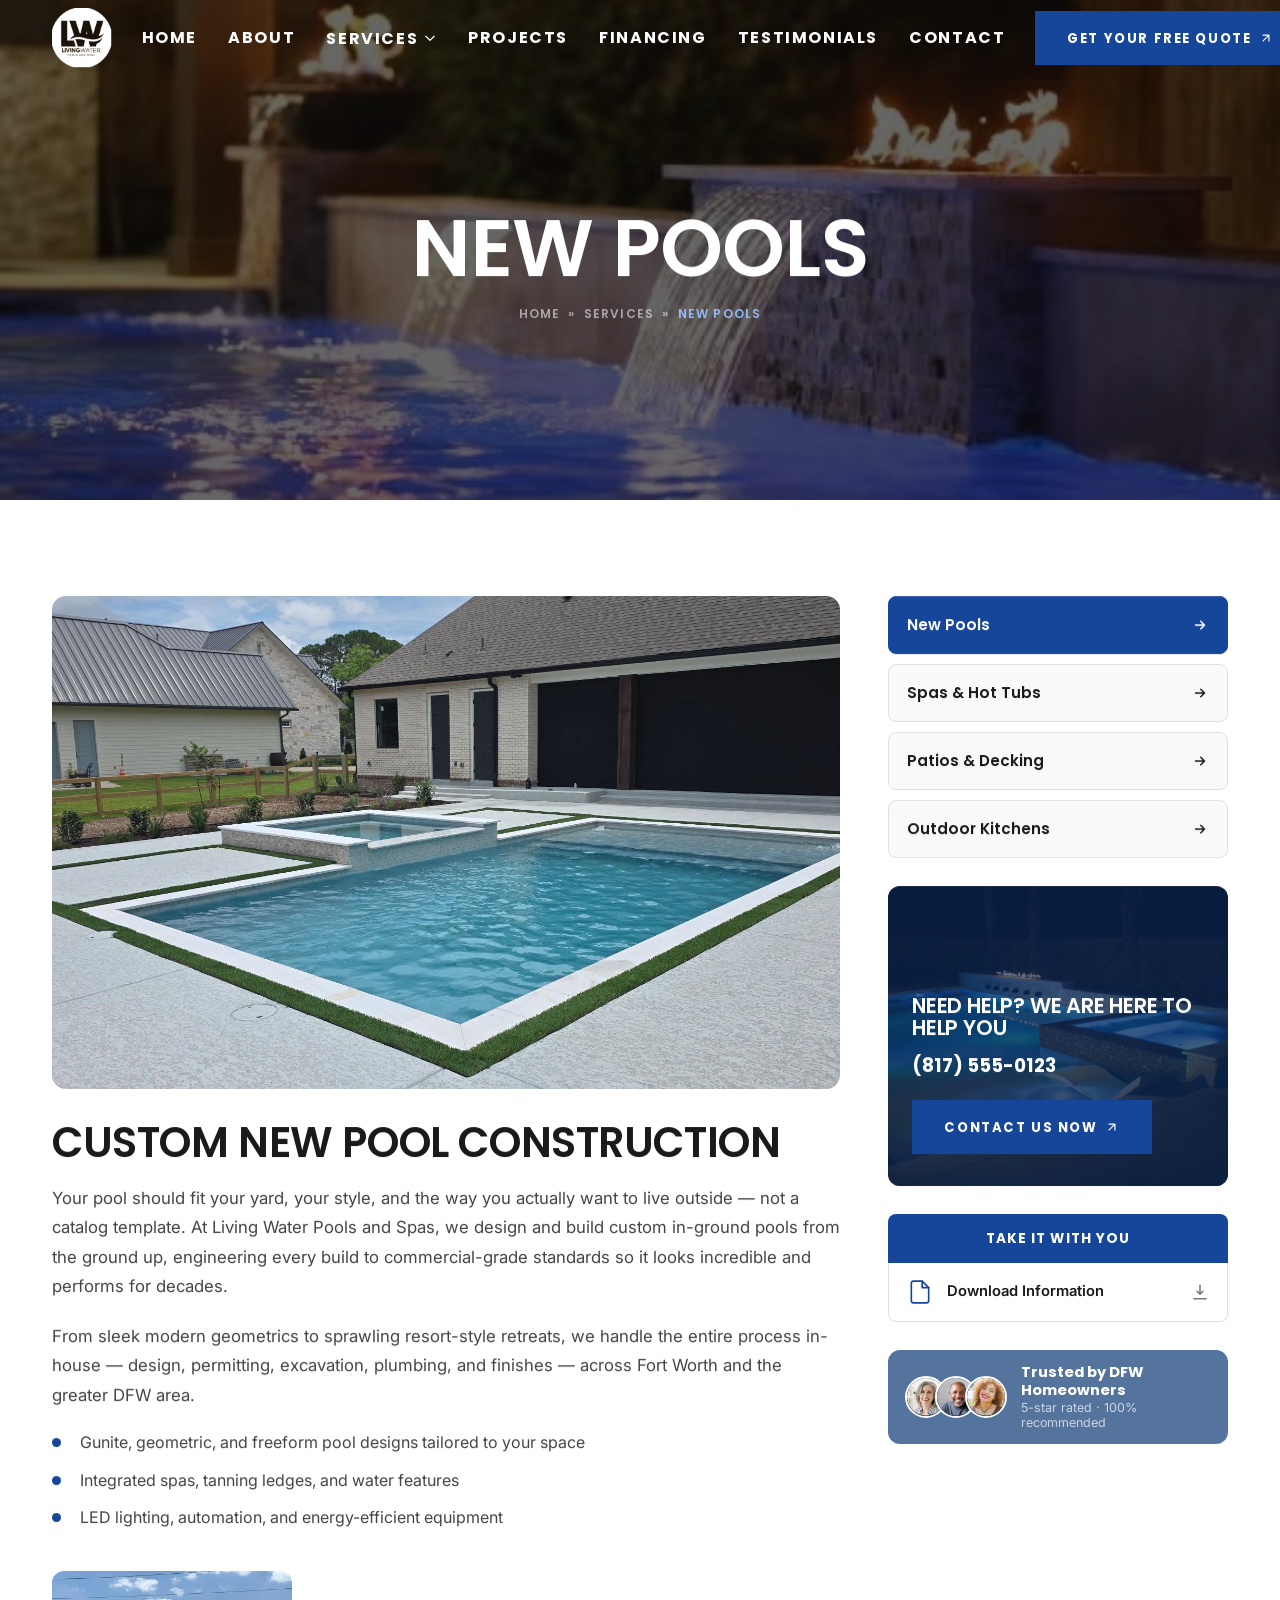
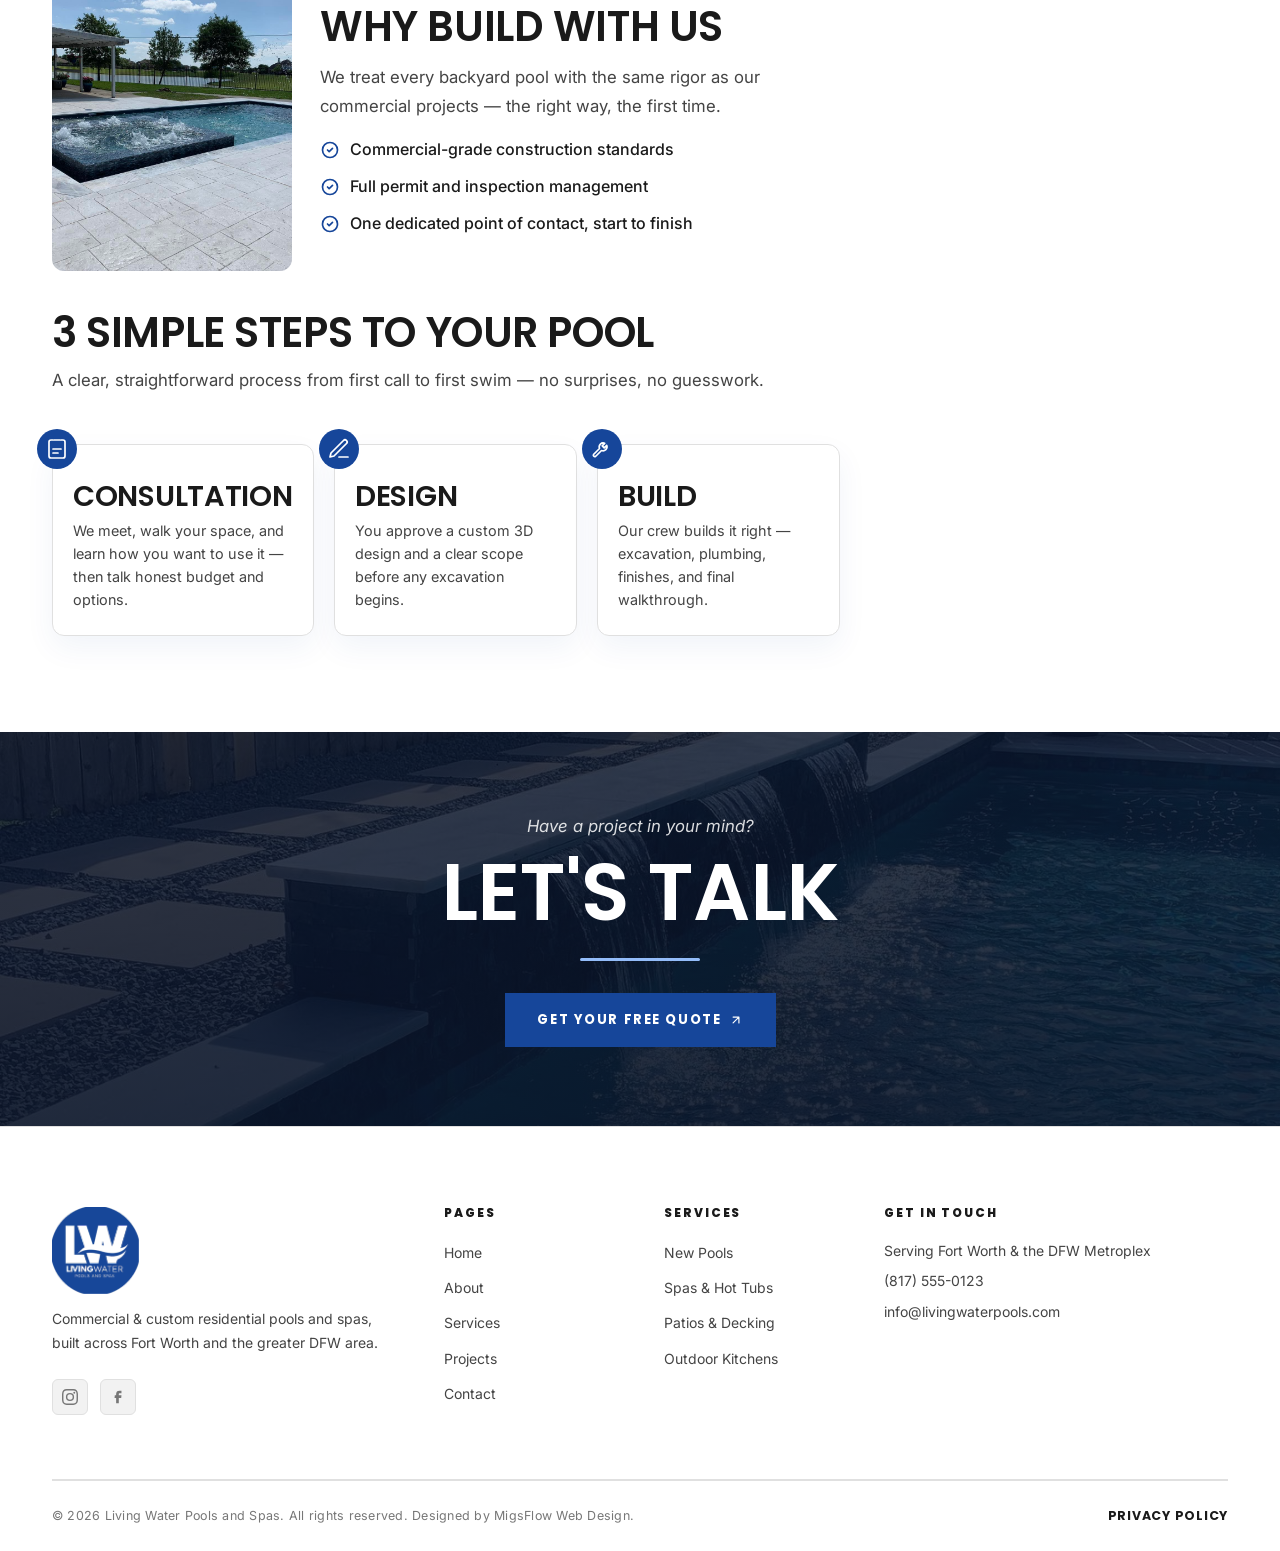
==== commit 9352abb1: "update" ====
--- a/service-new-pools.html
+++ b/service-new-pools.html
@@ -29,8 +29,22 @@
         <ul class="nav-links">
           <li><a href="index.html#hero">Home</a></li>
           <li><a href="index.html#about">About</a></li>
-          <li><a href="index.html#services" class="is-active">Services</a></li>
+          <li>
+            <button class="nav-drop-toggle" aria-expanded="false" aria-haspopup="true">
+              Services
+              <svg class="nav-chevron" xmlns="http://www.w3.org/2000/svg" fill="none" viewBox="0 0 24 24" stroke="currentColor" aria-hidden="true"><path stroke-linecap="round" stroke-linejoin="round" stroke-width="2" d="M19 9l-7 7-7-7"/></svg>
+            </button>
+            <ul class="nav-dropdown">
+              <li><a href="service-new-pools.html">New Pools</a></li>
+              <li><a href="service-spas.html">Spas &amp; Hot Tubs</a></li>
+              <li><a href="service-patios.html">Patios &amp; Decking</a></li>
+              <li><a href="service-outdoor-kitchens.html">Outdoor Kitchens</a></li>
+              <li><a href="index.html#services">All Services</a></li>
+            </ul>
+          </li>
           <li><a href="index.html#projects">Projects</a></li>
+          <li><a href="index.html#financing">Financing</a></li>
+          <li><a href="index.html#testimonials">Testimonials</a></li>
           <li><a href="index.html#contact">Contact</a></li>
         </ul>
       </nav>
@@ -47,8 +61,22 @@
         <ul>
           <li><a href="index.html#hero">Home</a></li>
           <li><a href="index.html#about">About</a></li>
-          <li><a href="index.html#services">Services</a></li>
+          <li>
+            <button class="nav-drop-toggle" aria-expanded="false" aria-haspopup="true">
+              Services
+              <svg class="nav-chevron" xmlns="http://www.w3.org/2000/svg" fill="none" viewBox="0 0 24 24" stroke="currentColor" aria-hidden="true"><path stroke-linecap="round" stroke-linejoin="round" stroke-width="2" d="M19 9l-7 7-7-7"/></svg>
+            </button>
+            <ul class="nav-sub">
+              <li><a href="service-new-pools.html">New Pools</a></li>
+              <li><a href="service-spas.html">Spas &amp; Hot Tubs</a></li>
+              <li><a href="service-patios.html">Patios &amp; Decking</a></li>
+              <li><a href="service-outdoor-kitchens.html">Outdoor Kitchens</a></li>
+              <li><a href="index.html#services">All Services</a></li>
+            </ul>
+          </li>
           <li><a href="index.html#projects">Projects</a></li>
+          <li><a href="index.html#financing">Financing</a></li>
+          <li><a href="index.html#testimonials">Testimonials</a></li>
           <li><a href="index.html#contact">Contact</a></li>
         </ul>
         <div class="nav-drawer-cta">
@@ -155,18 +183,13 @@
             </a>
           </div>
 
-          <div class="svc-brochure">
-            <div class="svc-brochure-head">Brochure</div>
+                    <div class="svc-brochure">
+            <div class="svc-brochure-head">Take It With You</div>
             <div class="svc-brochure-list">
-              <!-- TODO: link real PDFs when available -->
-              <a href="#">
+              <!-- Saves this service page as a PDF via the browser print dialog -->
+              <a href="#" onclick="window.print();return false;">
                 <svg class="svc-brochure-file" xmlns="http://www.w3.org/2000/svg" fill="none" viewBox="0 0 24 24" stroke="currentColor" stroke-width="1.5"><path stroke-linecap="round" stroke-linejoin="round" d="M14 2H6a2 2 0 0 0-2 2v16a2 2 0 0 0 2 2h12a2 2 0 0 0 2-2V8z"/><path stroke-linecap="round" stroke-linejoin="round" d="M14 2v6h6"/></svg>
-                Download Brochure
-                <svg class="svc-brochure-dl" xmlns="http://www.w3.org/2000/svg" fill="none" viewBox="0 0 24 24" stroke="currentColor" stroke-width="2"><path stroke-linecap="round" stroke-linejoin="round" d="M12 3v12m0 0l-4-4m4 4l4-4M4 21h16"/></svg>
-              </a>
-              <a href="#">
-                <svg class="svc-brochure-file" xmlns="http://www.w3.org/2000/svg" fill="none" viewBox="0 0 24 24" stroke="currentColor" stroke-width="1.5"><path stroke-linecap="round" stroke-linejoin="round" d="M14 2H6a2 2 0 0 0-2 2v16a2 2 0 0 0 2 2h12a2 2 0 0 0 2-2V8z"/><path stroke-linecap="round" stroke-linejoin="round" d="M14 2v6h6"/></svg>
-                Company Profile
+                Download Information
                 <svg class="svc-brochure-dl" xmlns="http://www.w3.org/2000/svg" fill="none" viewBox="0 0 24 24" stroke="currentColor" stroke-width="2"><path stroke-linecap="round" stroke-linejoin="round" d="M12 3v12m0 0l-4-4m4 4l4-4M4 21h16"/></svg>
               </a>
             </div>
--- a/css/styles.css
+++ b/css/styles.css
@@ -116,6 +116,13 @@
 #navbar.is-scrolled .nav-links > li > a:hover,
 #navbar.is-scrolled .nav-links > li > a.is-active { color: var(--maroon); }
 
+/* Services dropdown toggle matches the other nav links (desktop bar only —
+   the drawer toggle keeps its dark colour on the light drawer). */
+#navbar .nav-links .nav-drop-toggle { color: var(--white); }
+#navbar.is-scrolled .nav-links .nav-drop-toggle { color: var(--text-primary); }
+#navbar .nav-links .nav-drop-toggle:hover { color: var(--maroon-lt); }
+#navbar.is-scrolled .nav-links .nav-drop-toggle:hover { color: var(--maroon); }
+
 /* Hamburger lines white over hero, dark once scrolled */
 #navbar .nav-hamburger span { background: var(--white); }
 #navbar.is-scrolled .nav-hamburger span { background: var(--text-primary); }
--- a/css/service-detail.css
+++ b/css/service-detail.css
@@ -283,6 +283,26 @@
   background: var(--maroon-lt);
   margin: 0 auto 2rem;
   border-radius: 2px;
+}
+
+/* ══════════════════════════════════════════════
+   PRINT — "Download Information" saves this page as a PDF.
+   Strip the fixed nav, scroll button, and the download box itself
+   so the saved document is clean content only.
+═══════════════════════════════════════════════ */
+@media print {
+  #navbar,
+  .nav-overlay,
+  #scrollTop,
+  .svc-brochure { display: none !important; }
+
+  .page-hero { min-height: auto; padding: 1rem 0; }
+  .lets-talk { padding: 2.5rem 0; }
+  .svc-layout { grid-template-columns: 1fr !important; gap: 1.5rem; }
+  .svc-sidebar { position: static !important; }
+  .svc-help { min-height: 0; }
+  body { background: #fff; }
+  a { text-decoration: none; color: inherit; }
 }
 
 /* ══════════════════════════════════════════════
